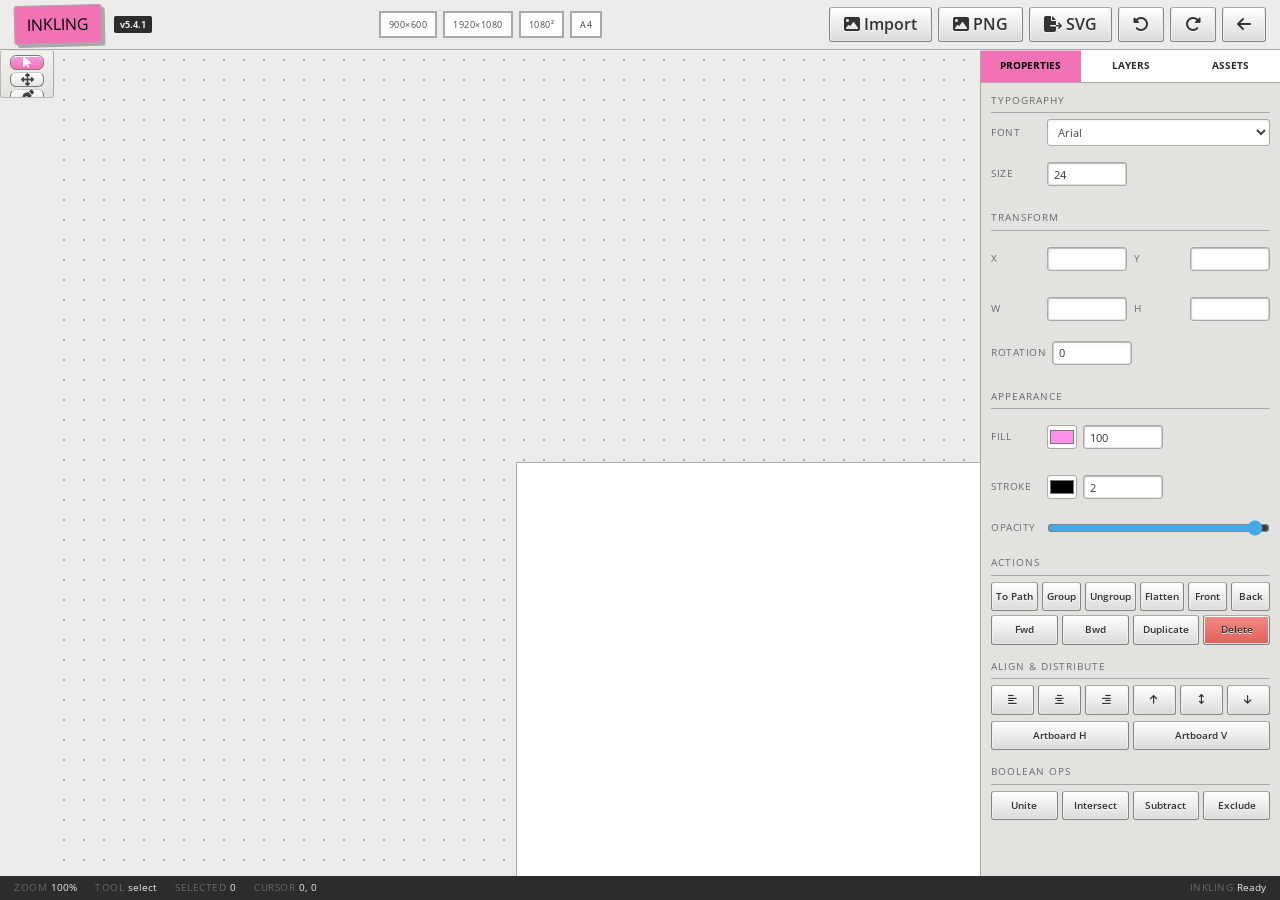
==== inkling.html @ 598526f4 "Switch design system to elementary-CSS with local fonts; restyle sidebar toolbars" ====
<!DOCTYPE html>
<html lang="en">
<head>
<meta charset="UTF-8">
<meta name="viewport" content="width=device-width, initial-scale=1.0">
<title>Inkling | Float Suite</title>
<link rel="icon" type="image/svg+xml" href="favicons/inkling.svg">
<link rel="icon" type="image/png" sizes="32x32" href="favicons/inkling-32.png">
<link rel="icon" type="image/png" sizes="16x16" href="favicons/inkling-16.png">
<link rel="icon" type="image/png" sizes="48x48" href="favicons/inkling-48.png">
<link rel="apple-touch-icon" sizes="180x180" href="favicons/inkling-180.png">
<link rel="shortcut icon" href="favicons/inkling.ico">
<meta name="theme-color" content="#FF90E8">
<link rel="stylesheet" href="https://cdnjs.cloudflare.com/ajax/libs/font-awesome/6.4.0/css/all.min.css">
<link rel="stylesheet" href="shared/fonts.css">
<link rel="stylesheet" href="shared/float.css">
<link rel="stylesheet" href="shared/elementary/css/elementary.css">
<script src="shared/i18n.js"></script>
<script src="shared/float.js"></script>
<script src="shared/exporters.js"></script>

<style>
:root{
  --header-h:50px;
  --menu-h:32px;
  --toolbar-w:54px;
  --right-w:300px;
  --footer-h:24px;
}
html,body{height:100%;overflow:hidden}
body{display:flex;flex-direction:column;background:var(--c-bg)}

/* Header */
.app-header{height:var(--header-h);padding:0 14px;background:var(--c-bg);border-bottom:var(--bw) solid var(--c-border);display:flex;align-items:center;justify-content:space-between;gap:12px;flex-shrink:0}
.header-left{display:flex;align-items:center;gap:12px}
.app-logo{font-family:var(--font-head);font-size:16px;background:var(--c-pink);padding:6px 12px;border:var(--bw) solid var(--c-border);box-shadow:3px 3px 0 var(--c-border);transform:rotate(-1.5deg);color:#000;white-space:nowrap;display:inline-flex;align-items:baseline;gap:4px}
.version-badge{font-family:var(--font-ui);font-size:9px;background:var(--c-text);color:var(--c-bg);padding:2px 6px}
.header-center{display:flex;gap:6px;align-items:center}
.header-right{display:flex;gap:6px;align-items:center}
.preset-btn{font-family:var(--font-ui);font-size:9px;padding:5px 8px;background:var(--c-surface);border:2px solid var(--c-border);cursor:pointer;text-transform:uppercase;letter-spacing:.5px}
.preset-btn:hover{background:var(--c-pink);color:#000}

/* Layout */
#workspace{flex:1;display:flex;overflow:hidden;min-height:0;position:relative}

/* Left toolbar */
#toolbar{width:var(--toolbar-w);background:linear-gradient(180deg,#f2f1ee,#e3e2df);border-right:1px solid var(--c-border);overflow-y:auto;display:flex;flex-direction:column;padding:4px 0;gap:2px;align-items:center;flex-shrink:0}
.tool-btn{width:34px;height:34px;background:linear-gradient(180deg,#fff,#e5e5e5);border:1px solid var(--c-border-strong);border-top-color:#c8c8c8;cursor:pointer;display:grid;place-items:center;font-size:13px;transition:none;border-radius:6px;box-shadow:inset 0 1px 0 0 #fff}
.tool-btn:hover{background:linear-gradient(180deg,#fce4f3,#f8cbe9);box-shadow:inset 0 1px 0 0 #fff}
.tool-btn:active{box-shadow:inset 0 2px 4px rgba(0,0,0,.12);transform:translateY(1px)}
.tool-btn.active{background:linear-gradient(180deg,#f59be0,#f272b6);color:#fff;border-color:var(--c-border-strong)}
[data-theme="dark"] .tool-btn.active{background:linear-gradient(180deg,#b88af9,#9a5ae9);color:#fff}
.tool-sep{width:60%;height:1px;background:var(--c-border);margin:6px 0;opacity:.4}

/* Viewport */
#viewport{flex:1;position:relative;overflow:hidden;touch-action:none;background:var(--c-bg);background-image:radial-gradient(var(--c-border) 1px, transparent 1px);background-size:20px 20px;background-position:0 0}
#viewport.rulers-on .ruler{display:block}
#viewport .ruler{position:absolute;background:var(--c-surface);z-index:5;overflow:hidden;pointer-events:none;display:none}
#viewport .ruler-x{left:0;right:0;top:0;height:18px;border-bottom:1px solid var(--c-border)}
#viewport .ruler-y{top:0;bottom:0;left:0;width:18px;border-right:1px solid var(--c-border)}
#viewport .ruler-x canvas,#viewport .ruler-y canvas{width:100%;height:100%;display:block}
#artboard-container{position:absolute;left:50%;top:50%;transform-origin:center center}
#artboard{background:#fff;box-shadow:0 0 0 1px var(--c-border), 8px 8px 0 rgba(0,0,0,.08)}
#artboard svg{display:block;cursor:default}
#artboard svg .vel:hover{outline:1px dashed var(--c-info)}
#artboard svg .selected{outline:2px dashed var(--c-pink)}

/* Selection box and transform handles */
.sel-box{position:absolute;border:1px dashed var(--c-info);pointer-events:none}
.transform-handle{position:absolute;width:8px;height:8px;background:var(--c-pink);border:1px solid var(--c-border);transform:translate(-50%,-50%);pointer-events:auto;cursor:nwse-resize}

/* Right panel */
#properties{width:var(--right-w);background:var(--c-panel);border-left:var(--bw-sm) solid var(--c-border);overflow:hidden;display:flex;flex-direction:column;flex-shrink:0}
.panel-tabs{display:flex;border-bottom:var(--bw-sm) solid var(--c-border);background:var(--c-surface)}
.panel-tab{flex:1;padding:8px 4px;background:transparent;border:none;font-family:var(--font-ui);font-size:10px;font-weight:700;text-transform:uppercase;cursor:pointer;color:var(--c-text)}
.panel-tab:hover{background:var(--c-surface2)}
.panel-tab.active{background:var(--c-pink);color:#000}
[data-theme="dark"] .panel-tab.active{background:var(--c-purple);color:#fff}
.panel-content{flex:1;overflow-y:auto}
.pane{display:none;padding:10px}
.pane.active{display:block}
.prop-section{margin-bottom:14px}
.prop-section .section-title{font-family:var(--font-ui);font-size:10px;text-transform:uppercase;letter-spacing:1px;margin-bottom:6px;color:var(--c-muted);border-bottom:1px solid var(--c-border);padding-bottom:4px}
.prop-row{display:flex;align-items:center;gap:6px;margin-bottom:6px}
.prop-row label{font-family:var(--font-ui);font-size:10px;color:var(--c-muted);min-width:50px;text-transform:uppercase;letter-spacing:.5px}
.prop-row input,.prop-row select{flex:1;padding:4px 6px;font-family:var(--font-ui);font-size:11px;border:1px solid var(--c-border);background:var(--c-surface)}
.prop-row input[type="color"]{width:30px;height:24px;padding:0;flex:0 0 auto}
.prop-row input[type="number"]{max-width:80px}
.coord-group{display:grid;grid-template-columns:1fr 1fr;gap:6px}
.coord-group .prop-row{margin:0}
.btn-row{display:flex;gap:4px;flex-wrap:wrap}
.btn-row .btn{flex:1;font-size:10px;padding:6px 4px;min-width:auto}

/* Layers */
.layer-row{display:flex;align-items:center;gap:6px;padding:6px;background:var(--c-surface);border:1px solid var(--c-border);margin-bottom:4px;cursor:pointer;font-family:var(--font-ui);font-size:11px}
.layer-row:hover{background:var(--c-surface2)}
.layer-row.active{background:var(--c-pink);color:#000}
.layer-row .vis{cursor:pointer;font-size:11px}
.layer-row .name{flex:1;overflow:hidden;text-overflow:ellipsis;white-space:nowrap}
.layer-row .layer-del{opacity:0;cursor:pointer;font-size:11px;padding:2px 4px;color:var(--c-danger)}
.layer-row:hover .layer-del{opacity:.9}
.layer-row .layer-del:hover{color:var(--c-danger);font-weight:700}

/* Assets */
.shape-grid{display:grid;grid-template-columns:repeat(4,1fr);gap:4px}
.shape-cell{aspect-ratio:1;background:var(--c-surface);border:2px solid var(--c-border);cursor:pointer;display:grid;place-items:center;font-size:14px}
.shape-cell:hover{background:var(--c-pink);color:#000}
.palette-row{display:flex;flex-wrap:wrap;gap:4px;margin-top:6px}
.palette-row .csw{width:20px;height:20px;border:1px solid var(--c-border);cursor:pointer}
.palette-row .csw:hover{transform:scale(1.15)}

/* Status bar */
#status-bar{height:var(--footer-h);background:var(--c-text);color:var(--c-bg);display:flex;align-items:center;padding:0 14px;font-family:var(--font-ui);font-size:10px;gap:18px;flex-shrink:0}
#status-bar .status-item{display:inline-flex;align-items:center;gap:4px}
#status-bar .status-item .k{color:var(--c-muted);text-transform:uppercase;letter-spacing:.5px}

/* Pen overlay */
.pen-handle{position:absolute;width:8px;height:8px;background:var(--c-pink);border:1px solid var(--c-border);transform:translate(-50%,-50%);pointer-events:none}

/* Modal */
.export-modal-section{margin-top:14px;padding-top:14px;border-top:1px dashed var(--c-border)}

@media(max-width:900px){:root{--right-w:260px}}
@media(max-width:680px){
  #properties{display:none}
  .header-center{display:none}
}
</style>
</head>
<body>

<header class="app-header">
  <div class="header-left">
    <a href="inkling.html" class="app-logo">INKLING</a>
    <span class="version-badge">v5.4.1</span>
  </div>
  <div class="header-center">
    <button class="preset-btn" data-w="900" data-h="600">900×600</button>
    <button class="preset-btn" data-w="1920" data-h="1080">1920×1080</button>
    <button class="preset-btn" data-w="1080" data-h="1080">1080²</button>
    <button class="preset-btn" data-w="2480" data-h="3508">A4</button>
  </div>
  <div class="header-right">
    <button class="btn btn-sm" id="btn-import"><i class="fa-solid fa-image"></i> <span data-i18n="common.import">Import</span></button>
    <input type="file" id="file-input" accept=".svg,image/*" style="display:none">
    <button class="btn btn-sm" id="btn-export-png" title="Export PNG"><i class="fa-solid fa-image"></i> PNG</button>
    <button class="btn btn-sm" id="btn-export" title="Export SVG"><i class="fa-solid fa-file-export"></i> SVG</button>
    <button class="btn btn-sm" id="btn-undo" title="Undo"><i class="fa-solid fa-rotate-left"></i></button>
    <button class="btn btn-sm" id="btn-redo" title="Redo"><i class="fa-solid fa-rotate-right"></i></button>
    <a href="index.html" class="btn btn-sm" title="Back to Float Suite"><i class="fa-solid fa-arrow-left"></i></a>
  </div>
</header>
<div id="hud-mount"></div>

<div id="workspace">
  <nav id="toolbar" aria-label="Tools">
    <button class="tool-btn active" data-tool="select" title="Select (V)"><i class="fa-solid fa-arrow-pointer"></i></button>
    <button class="tool-btn" data-tool="direct" title="Direct Select (A)"><i class="fa-solid fa-up-down-left-right"></i></button>
    <button class="tool-btn" data-tool="pen" title="Pen (P)"><i class="fa-solid fa-pen-nib"></i></button>
    <button class="tool-btn" data-tool="freehand" title="Freehand (B)"><i class="fa-solid fa-pencil"></i></button>
    <button class="tool-btn" data-tool="text" title="Text (T)"><i class="fa-solid fa-font"></i></button>
    <button class="tool-btn" data-tool="eyedropper" title="Eyedropper (I)"><i class="fa-solid fa-eye-dropper"></i></button>
    <div class="tool-sep"></div>
    <button class="tool-btn" data-tool="rect" title="Rectangle (R)"><i class="fa-regular fa-square"></i></button>
    <button class="tool-btn" data-tool="ellipse" title="Ellipse (E)"><i class="fa-regular fa-circle"></i></button>
    <button class="tool-btn" data-tool="line" title="Line (L)"><i class="fa-solid fa-minus"></i></button>
    <button class="tool-btn" data-tool="polygon" title="Polygon (Y)"><i class="fa-solid fa-shapes"></i></button>
    <button class="tool-btn" data-tool="star" title="Star (S)"><i class="fa-solid fa-star"></i></button>
    <button class="tool-btn" data-tool="arrow" title="Arrow"><i class="fa-solid fa-arrow-right-long"></i></button>
    <div class="tool-sep"></div>
    <button class="tool-btn" data-tool="hand" title="Hand (H)"><i class="fa-solid fa-hand"></i></button>
    <button class="tool-btn" data-tool="zoom" title="Zoom (Z)"><i class="fa-solid fa-magnifying-glass"></i></button>
  </nav>

  <main id="viewport">
    <div id="artboard-container">
      <div id="artboard">
        <svg id="artboard-svg" width="900" height="600" style="touch-action:none;display:block" xmlns="http://www.w3.org/2000/svg"></svg>
      </div>
    </div>
    <div class="ruler ruler-x"><canvas id="ruler-x-canvas"></canvas></div>
    <div class="ruler ruler-y"><canvas id="ruler-y-canvas"></canvas></div>
  </main>

  <aside id="properties" aria-label="Properties">
    <div class="panel-tabs">
      <button class="panel-tab active" data-tab="props" data-i18n="inkling.tab_props">Properties</button>
      <button class="panel-tab" data-tab="layers" data-i18n="inkling.tab_layers">Layers</button>
      <button class="panel-tab" data-tab="assets" data-i18n="inkling.tab_assets">Assets</button>
    </div>
    <div class="panel-content">

      <!-- Properties pane -->
      <div class="pane active" id="pane-props">
        <div class="prop-section" id="section-typography">
          <div class="section-title" data-i18n="inkling.prop_typography">Typography</div>
          <div class="prop-row">
            <label data-i18n="common.font">Font</label>
            <select id="prop-font">
              <option>Arial</option><option>Helvetica</option><option>Times New Roman</option>
              <option>Georgia</option><option>Verdana</option><option>Courier New</option>
              <option>Impact</option><option>Trebuchet MS</option>
            </select>
          </div>
          <div class="prop-row">
            <label data-i18n="common.size">Size</label>
            <input type="number" id="prop-fontsize" min="6" max="400" value="24">
          </div>
        </div>

        <div class="prop-section">
          <div class="section-title" data-i18n="inkling.prop_transform">Transform</div>
          <div class="coord-group">
            <div class="prop-row"><label>X</label><input type="number" id="prop-x" step="1"></div>
            <div class="prop-row"><label>Y</label><input type="number" id="prop-y" step="1"></div>
            <div class="prop-row"><label>W</label><input type="number" id="prop-w" step="1"></div>
            <div class="prop-row"><label>H</label><input type="number" id="prop-h" step="1"></div>
          </div>
          <div class="prop-row">
            <label data-i18n="common.rotation">Rotation</label>
            <input type="number" id="prop-rot" min="-360" max="360" step="1" value="0">
          </div>
        </div>

        <div class="prop-section">
          <div class="section-title" data-i18n="inkling.prop_appearance">Appearance</div>
          <div class="prop-row">
            <label data-i18n="common.color">Fill</label>
            <input type="color" id="prop-fill" value="#FF90E8">
            <input type="number" id="prop-fill-op" min="0" max="100" value="100" title="Opacity">
          </div>
          <div class="prop-row">
            <label>Stroke</label>
            <input type="color" id="prop-stroke" value="#000000">
            <input type="number" id="prop-stroke-w" min="0" max="40" step="0.5" value="2">
          </div>
          <div class="prop-row">
            <label data-i18n="common.opacity">Opacity</label>
            <input type="range" id="prop-opacity" min="0" max="100" value="100">
          </div>
        </div>

        <div class="prop-section">
          <div class="section-title" data-i18n="inkling.prop_actions">Actions</div>
          <div class="btn-row">
            <button class="btn btn-xs" id="btn-topath" data-i18n="inkling.action_topath">To Path</button>
            <button class="btn btn-xs" id="btn-group" data-i18n="inkling.action_group">Group</button>
            <button class="btn btn-xs" id="btn-ungroup" data-i18n="inkling.action_ungroup">Ungroup</button>
            <button class="btn btn-xs" id="btn-flatten" data-i18n="inkling.action_flatten">Flatten</button>
            <button class="btn btn-xs" id="btn-front" data-i18n="inkling.action_front">Front</button>
            <button class="btn btn-xs" id="btn-back" data-i18n="inkling.action_back">Back</button>
            <button class="btn btn-xs" id="btn-fwd" data-i18n="inkling.action_fwd">Fwd</button>
            <button class="btn btn-xs" id="btn-bwd" data-i18n="inkling.action_bwd">Bwd</button>
            <button class="btn btn-xs" id="btn-dup" data-i18n="inkling.action_dup">Duplicate</button>
            <button class="btn btn-xs btn-danger" id="btn-del" data-i18n="inkling.action_del">Delete</button>
          </div>
        </div>

        <div class="prop-section">
          <div class="section-title" data-i18n="inkling.prop_align">Align & Distribute</div>
          <div class="btn-row">
            <button class="btn btn-xs" onclick="App.alignSelected('left')" title="Align Left"><i class="fa-solid fa-align-left"></i></button>
            <button class="btn btn-xs" onclick="App.alignSelected('ch')" title="Align Center H"><i class="fa-solid fa-align-center"></i></button>
            <button class="btn btn-xs" onclick="App.alignSelected('right')" title="Align Right"><i class="fa-solid fa-align-right"></i></button>
            <button class="btn btn-xs" onclick="App.alignSelected('top')" title="Align Top"><i class="fa-solid fa-arrow-up"></i></button>
            <button class="btn btn-xs" onclick="App.alignSelected('cv')" title="Align Center V"><i class="fa-solid fa-arrows-up-down"></i></button>
            <button class="btn btn-xs" onclick="App.alignSelected('bottom')" title="Align Bottom"><i class="fa-solid fa-arrow-down"></i></button>
          </div>
          <div class="btn-row" style="margin-top:6px">
            <button class="btn btn-xs" onclick="App.alignSelected('artboard-h')" data-i18n="inkling.align_ch">Artboard H</button>
            <button class="btn btn-xs" onclick="App.alignSelected('artboard-v')" data-i18n="inkling.align_cv">Artboard V</button>
          </div>
        </div>

        <div class="prop-section">
          <div class="section-title" data-i18n="inkling.prop_boolean">Boolean Ops</div>
          <div class="btn-row">
            <button class="btn btn-xs" onclick="App.boolOp('unite')" data-i18n="inkling.bool_unite">Unite</button>
            <button class="btn btn-xs" onclick="App.boolOp('intersect')" data-i18n="inkling.bool_intersect">Intersect</button>
            <button class="btn btn-xs" onclick="App.boolOp('subtract')" data-i18n="inkling.bool_subtract">Subtract</button>
            <button class="btn btn-xs" onclick="App.boolOp('exclude')" data-i18n="inkling.bool_exclude">Exclude</button>
          </div>
        </div>
      </div>

      <!-- Layers pane -->
      <div class="pane" id="pane-layers">
        <div class="btn-row" style="margin-bottom:10px">
          <button class="btn btn-xs" id="btn-layer-add" title="Add"><i class="fa-solid fa-plus"></i></button>
          <button class="btn btn-xs" id="btn-layer-dup" title="Duplicate"><i class="fa-solid fa-copy"></i></button>
          <button class="btn btn-xs" id="btn-layer-del" title="Delete"><i class="fa-solid fa-trash"></i></button>
          <button class="btn btn-xs" id="btn-layer-up" title="Up"><i class="fa-solid fa-arrow-up"></i></button>
          <button class="btn btn-xs" id="btn-layer-down" title="Down"><i class="fa-solid fa-arrow-down"></i></button>
        </div>
        <div id="layers-list"></div>
      </div>

      <!-- Assets pane -->
      <div class="pane" id="pane-assets">
        <div class="prop-section">
          <div class="section-title" data-i18n="inkling.prop_shapes">Shapes Library</div>
          <div class="shape-grid" id="shape-grid"></div>
        </div>
        <div class="prop-section">
          <div class="section-title" data-i18n="inkling.prop_palettes">Color Palettes</div>
          <div id="palettes"></div>
        </div>
        <div class="prop-section">
          <div class="section-title" data-i18n="inkling.prop_artboard">Artboard</div>
          <div class="prop-row"><label>W</label><input type="number" id="art-w" value="900"></div>
          <div class="prop-row"><label>H</label><input type="number" id="art-h" value="600"></div>
          <div class="prop-row"><label data-i18n="inkling.artboard_bg">Background</label><input type="color" id="art-bg" value="#FFFFFF"></div>
        </div>
        <div class="prop-section">
          <div class="section-title" data-i18n="inkling.prop_view">View</div>
          <div class="prop-row"><label><input type="checkbox" id="chk-grid" checked> <span data-i18n="inkling.show_grid">Grid</span></label></div>
          <div class="prop-row"><label><input type="checkbox" id="chk-rulers"> <span data-i18n="inkling.show_rulers">Rulers</span></label></div>
          <div class="prop-row"><label><input type="checkbox" id="chk-snap"> <span data-i18n="inkling.snap_grid">Snap to Grid</span></label></div>
          <div class="prop-row"><label><input type="checkbox" id="chk-snap-obj"> <span data-i18n="inkling.snap_objects">Snap to Objects</span></label></div>
          <div class="prop-row"><label data-i18n="inkling.grid_size">Grid Size</label><input type="number" id="grid-size" value="20" min="2" max="200"></div>
        </div>
      </div>

    </div>
  </aside>
</div>

<footer id="status-bar">
  <span class="status-item"><span class="k">Zoom</span> <span id="sb-zoom">100%</span></span>
  <span class="status-item"><span class="k">Tool</span> <span id="sb-tool">select</span></span>
  <span class="status-item"><span class="k">Selected</span> <span id="sb-sel">0</span></span>
  <span class="status-item"><span class="k">Cursor</span> <span id="sb-cursor">0, 0</span></span>
  <span class="status-item" style="margin-left:auto"><span class="k">Inkling</span> Ready</span>
</footer>

<!-- Export modal -->
<div class="modal-overlay" id="modal-export">
  <div class="modal">
    <div class="modal-header"><h3 data-i18n="inkling.modal_export_title">Export SVG</h3><button class="modal-close">×</button></div>
    <div class="modal-body">
      <div class="field"><label data-i18n="inkling.filename">Filename</label><input type="text" id="exp-name" value="artwork"></div>
      <div class="field-row"><input type="checkbox" id="exp-clean" checked> <label for="exp-clean" data-i18n="inkling.clean_export">Clean export</label></div>
      <div class="field-row"><input type="checkbox" id="exp-embed"> <label for="exp-embed" data-i18n="inkling.embed_fonts">Embed fonts</label></div>
      <div class="export-modal-section">
        <div style="font-family:var(--font-ui);font-size:11px;text-transform:uppercase;margin-bottom:8px">Other formats</div>
        <div class="btn-row">
          <button class="btn btn-sm" id="exp-svg">SVG</button>
          <button class="btn btn-sm" id="exp-png">PNG</button>
          <button class="btn btn-sm" id="exp-pdf">PDF</button>
        </div>
      </div>
    </div>
    <div class="modal-footer">
      <button class="btn" onclick="Float.closeModal('modal-export')" data-i18n="common.cancel">Cancel</button>
    </div>
  </div>
</div>

<!-- Recover autosave modal -->
<div class="modal-overlay" id="modal-recover">
  <div class="modal">
    <div class="modal-header"><h3 data-i18n="paint.recover_title">Recover Autosave</h3><button class="modal-close">×</button></div>
    <div class="modal-body">
      <p data-i18n="paint.recover_body">A previous autosave was found. Restore it?</p>
      <p id="recover-time" style="opacity:.7;font-family:var(--font-ui);font-size:11px"></p>
    </div>
    <div class="modal-footer">
      <button class="btn" id="recover-restore" data-i18n="paint.recover_restore">Restore</button>
      <button class="btn" id="recover-discard" data-i18n="paint.recover_discard">Discard</button>
    </div>
  </div>
</div>

<!-- Text edit modal -->
<div class="modal-overlay" id="modal-text">
  <div class="modal">
    <div class="modal-header"><h3 data-i18n="inkling.tool_text">Text</h3><button class="modal-close">×</button></div>
    <div class="modal-body">
      <div class="field"><input type="text" id="text-input" value="Text"></div>
    </div>
    <div class="modal-footer">
      <button class="btn" id="text-ok">OK</button>
      <button class="btn" onclick="Float.closeModal('modal-text')" data-i18n="common.cancel">Cancel</button>
    </div>
  </div>
</div>

<script>
(function(){
  'use strict';
  const {$,$$,el,clamp,uid,toast,openModal,closeModal} = Float;
  const I = FloatI18n;
  const NS = 'http://www.w3.org/2000/svg';

  /* ============================================================
     INKLING: Vector editor
     ============================================================ */
  class InklingApp {
    constructor(){
      this.svg = null;        // <svg> root
      this.layer = null;      // current <g> layer
      this.artboard = null;
      this.container = null;
      this.viewport = null;

      this.artW = 900;
      this.artH = 600;
      this.zoom = 1;
      this.panX = 0; this.panY = 0;
      this.isPanning = false;
      this.panStart = null;

      this.tool = 'select';
      this.selectedIds = new Set();
      // Brush defaults: every drawing tool uses these, and the property
      // panel edits them live so changes apply to the next stroke instantly.
      this.brush = {
        stroke: '#000000',
        width: 3,
        fill: '#FF90E8',
        fillOpacity: 100,
        opacity: 100
      };
      this.isDrawing = false;
      this.isDragging = false;
      this.startPos = null;
      this.lastPos = null;
      this.currentEl = null;
      this.dragStartBBox = null;
      this.dragStartPoses = null;

      // Pen
      this.penPoints = [];
      this.penPath = null;

      // Freehand
      this.freehandPts = [];

      // Text
      this.textOverlay = null;
      this.textTarget = null;

      // View
      this.showGrid = true;
      this.showRulers = false;
      this.snapEnabled = false;
      this.snapObjects = false;
      this.snapGrid = 20;

      // Layers
      this._lockedIds = new Set();
      this._hiddenIds = new Set();

      // Clipboard
      this._clipboard = null;
      this._idCounter = 1;

      // Palettes
      this.palettes = {
        brutalist:['#FFDE59','#FF90E8','#23C9FF','#00C853','#FF3355','#FF8C00','#9966FF','#000000','#FFFFFF'],
        pastel:['#FFD6E0','#FFEFC4','#C4EFCB','#C4E5FF','#E0C4FF','#FFC4C4','#C4FFFF','#FFEEC4','#DCC4FF'],
        neon:['#FF00E5','#00FFD0','#FFFF00','#00FFFF','#FF00A0','#A0FF00','#00A0FF','#FFA000','#A000FF'],
        earth:['#5C3A21','#8B5A2B','#A0522D','#C19A6B','#D2B48C','#E5D3B3','#F5DEB3','#FFE4B5','#FFF8DC']
      };
      this.quickColors = ['#FFDE59','#FF90E8','#23C9FF','#00C853','#FF3355','#FF8C00','#9966FF','#000000','#FFFFFF','#888888'];
    }

    init(){
      this.svg = $('#artboard-svg');
      this.layer = document.createElementNS(NS, 'g');
      this.layer.setAttribute('id', 'layer-1');
      this.svg.appendChild(this.layer);
      this.artboard = $('#artboard');
      this.container = $('#artboard-container');
      this.viewport = $('#viewport');

      this.resizeArtboard(900, 600);
      this.bindEvents();
      this.bindUI();
      this.bindHUD();
      this.initAssets();
      this.initAutosave();
      Float.initModals();
      Float.applyTheme(Float.getThemeMode());
      Float.updateThemeIcons();
      I.apply();
      I.on(() => { this.bindHUD(); this.renderLayers(); });
      this.centerView();
      this.restoreAutosave();
      toast(I.t('inkling.toast_ready'), 'success', 1400);
    }

    /* ---- HUD ---- */
    bindHUD(){
      const spec = {
        menus: [
          {i18n:'common.file', items:[
            {i18n:'common.import', shortcut:{mod:['Ctrl'],key:'O'}, cmd:'file.import'},
            {sep:true},
            {i18n:'common.export_svg', shortcut:{mod:['Ctrl'],key:'S'}, cmd:'file.exportSvg'},
            {i18n:'common.export_png', cmd:'file.exportPng'},
            {i18n:'common.export_pdf', cmd:'file.exportPdf'},
          ]},
          {i18n:'common.edit', items:[
            {i18n:'common.undo', shortcut:{mod:['Ctrl'],key:'Z'}, cmd:'edit.undo'},
            {i18n:'common.redo', shortcut:{mod:['Ctrl','Shift'],key:'Z'}, cmd:'edit.redo'},
            {sep:true},
            {i18n:'common.cut', shortcut:{mod:['Ctrl'],key:'X'}, cmd:'edit.cut'},
            {i18n:'common.copy', shortcut:{mod:['Ctrl'],key:'C'}, cmd:'edit.copy'},
            {i18n:'common.paste', shortcut:{mod:['Ctrl'],key:'V'}, cmd:'edit.paste'},
            {i18n:'common.duplicate', shortcut:{mod:['Ctrl'],key:'D'}, cmd:'edit.duplicate'},
            {sep:true},
            {i18n:'common.delete', shortcut:{key:'Delete'}, cmd:'edit.delete'},
            {i18n:'common.select_all', shortcut:{mod:['Ctrl'],key:'A'}, cmd:'edit.selectAll'},
            {i18n:'common.deselect', shortcut:{key:'Escape'}, cmd:'edit.deselect'},
          ]},
          {i18n:'common.object', items:[
            {i18n:'inkling.action_group', shortcut:{mod:['Ctrl'],key:'G'}, cmd:'object.group'},
            {i18n:'inkling.action_ungroup', shortcut:{mod:['Ctrl','Shift'],key:'G'}, cmd:'object.ungroup'},
            {i18n:'inkling.action_flatten', cmd:'object.flatten'},
            {i18n:'inkling.action_topath', cmd:'object.topath'},
            {sep:true},
            {i18n:'inkling.action_front', cmd:'object.front'},
            {i18n:'inkling.action_back', cmd:'object.back'},
            {i18n:'inkling.action_fwd', cmd:'object.fwd'},
            {i18n:'inkling.action_bwd', cmd:'object.bwd'},
            {sep:true},
            {i18n:'inkling.bool_unite', cmd:'object.unite'},
            {i18n:'inkling.bool_intersect', cmd:'object.intersect'},
            {i18n:'inkling.bool_subtract', cmd:'object.subtract'},
            {i18n:'inkling.bool_exclude', cmd:'object.exclude'},
          ]},
          {i18n:'common.view', items:[
            {i18n:'common.zoom_in', shortcut:{mod:['Ctrl'],key:'+'}, cmd:'view.zoomIn'},
            {i18n:'common.zoom_out', shortcut:{mod:['Ctrl'],key:'-'}, cmd:'view.zoomOut'},
            {i18n:'common.zoom_reset', shortcut:{mod:['Ctrl'],key:'0'}, cmd:'view.zoomReset'},
            {i18n:'common.fit', shortcut:{key:'F'}, cmd:'view.fit'},
            {sep:true},
            {i18n:'inkling.show_grid', cmd:'view.grid'},
            {i18n:'inkling.show_rulers', cmd:'view.rulers'},
            {i18n:'inkling.snap_grid', cmd:'view.snap'},
            {i18n:'inkling.snap_objects', cmd:'view.snapObj'},
          ]},
          {i18n:'common.help', items:[
            {i18n:'common.shortcuts', shortcut:{key:'?'}, cmd:'help.shortcuts'},
          ]},
        ]
      };

      const cmds = [
        {id:'file.import', i18n:'common.import', group:'file', run:() => $('#file-input').click()},
        {id:'file.exportSvg', i18n:'common.export_svg', group:'file', run:() => this.openExport()},
        {id:'file.exportPng', i18n:'common.export_png', group:'file', run:() => this.exportPNG()},
        {id:'file.exportPdf', i18n:'common.export_pdf', group:'file', run:() => this.exportPDF()},
        {id:'edit.undo', i18n:'common.undo', group:'edit', run:() => this.undo()},
        {id:'edit.redo', i18n:'common.redo', group:'edit', run:() => this.redo()},
        {id:'edit.cut', i18n:'common.cut', group:'edit', run:() => this.cut()},
        {id:'edit.copy', i18n:'common.copy', group:'edit', run:() => this.copy()},
        {id:'edit.paste', i18n:'common.paste', group:'edit', run:() => this.paste()},
        {id:'edit.duplicate', i18n:'common.duplicate', group:'edit', run:() => this.duplicateSelection()},
        {id:'edit.delete', i18n:'common.delete', group:'edit', run:() => this.deleteSelection()},
        {id:'edit.selectAll', i18n:'common.select_all', group:'edit', run:() => this.selectAll()},
        {id:'edit.deselect', i18n:'common.deselect', group:'edit', run:() => this.deselect()},
        {id:'object.group', i18n:'inkling.action_group', group:'object', run:() => this.group()},
        {id:'object.ungroup', i18n:'inkling.action_ungroup', group:'object', run:() => this.ungroup()},
        {id:'object.flatten', i18n:'inkling.action_flatten', group:'object', run:() => this.flattenGroup()},
        {id:'object.topath', i18n:'inkling.action_topath', group:'object', run:() => this.convertToPath()},
        {id:'object.front', i18n:'inkling.action_front', group:'object', run:() => this.bringToFront()},
        {id:'object.back', i18n:'inkling.action_back', group:'object', run:() => this.sendToBack()},
        {id:'object.fwd', i18n:'inkling.action_fwd', group:'object', run:() => this.bringForward()},
        {id:'object.bwd', i18n:'inkling.action_bwd', group:'object', run:() => this.sendBackward()},
        {id:'object.unite', i18n:'inkling.bool_unite', group:'object', run:() => this.boolOp('unite')},
        {id:'object.intersect', i18n:'inkling.bool_intersect', group:'object', run:() => this.boolOp('intersect')},
        {id:'object.subtract', i18n:'inkling.bool_subtract', group:'object', run:() => this.boolOp('subtract')},
        {id:'object.exclude', i18n:'inkling.bool_exclude', group:'object', run:() => this.boolOp('exclude')},
        {id:'view.zoomIn', i18n:'common.zoom_in', group:'view', run:() => this.setZoom(this.zoom * 1.2)},
        {id:'view.zoomOut', i18n:'common.zoom_out', group:'view', run:() => this.setZoom(this.zoom / 1.2)},
        {id:'view.zoomReset', i18n:'common.zoom_reset', group:'view', run:() => this.setZoom(1)},
        {id:'view.fit', i18n:'common.fit', group:'view', run:() => this.centerView()},
        {id:'view.grid', i18n:'inkling.show_grid', group:'view', run:() => { this.showGrid = !this.showGrid; $('#chk-grid').checked = this.showGrid; $('#viewport').classList.toggle('show-grid', this.showGrid); }},
        {id:'view.rulers', i18n:'inkling.show_rulers', group:'view', run:() => this.toggleRulers()},
        {id:'view.snap', i18n:'inkling.snap_grid', group:'view', run:() => { this.snapEnabled = !this.snapEnabled; $('#chk-snap').checked = this.snapEnabled; }},
        {id:'view.snapObj', i18n:'inkling.snap_objects', group:'view', run:() => { this.snapObjects = !this.snapObjects; $('#chk-snap-obj').checked = this.snapObjects; }},
        {id:'help.shortcuts', i18n:'common.shortcuts', group:'help', run:() => Float.showShortcuts()},
      ];
      if(!this._cmdsRegistered){
        cmds.forEach(c => Float.registerCommand(c));
        this._cmdsRegistered = true;
      }

      Float.rememberSpec(spec);
      Float.mountHUD(spec);

      Float.clearShortcuts();
      Float.addShortcut({key:'Z', mod:['Ctrl'], fn:() => this.undo(), label:I.t('common.undo'), group:'edit'});
      Float.addShortcut({key:'Z', mod:['Ctrl','Shift'], fn:() => this.redo(), label:I.t('common.redo'), group:'edit'});
      Float.addShortcut({key:'Y', mod:['Ctrl'], fn:() => this.redo(), label:I.t('common.redo'), group:'edit'});
      Float.addShortcut({key:'A', mod:['Ctrl'], fn:() => this.selectAll(), label:I.t('common.select_all'), group:'edit'});
      Float.addShortcut({key:'C', mod:['Ctrl'], fn:() => this.copy(), label:I.t('common.copy'), group:'edit'});
      Float.addShortcut({key:'X', mod:['Ctrl'], fn:() => this.cut(), label:I.t('common.cut'), group:'edit'});
      Float.addShortcut({key:'V', mod:['Ctrl'], fn:() => this.paste(), label:I.t('common.paste'), group:'edit'});
      Float.addShortcut({key:'D', mod:['Ctrl'], fn:() => this.duplicateSelection(), label:I.t('common.duplicate'), group:'edit'});
      Float.addShortcut({key:'G', mod:['Ctrl'], fn:() => this.group(), label:I.t('inkling.action_group'), group:'object'});
      Float.addShortcut({key:'G', mod:['Ctrl','Shift'], fn:() => this.ungroup(), label:I.t('inkling.action_ungroup'), group:'object'});
      Float.addShortcut({key:'S', mod:['Ctrl'], fn:() => this.openExport(), label:'Export SVG', group:'file'});
      Float.addShortcut({key:'0', mod:['Ctrl'], fn:() => this.setZoom(1), label:I.t('common.zoom_reset'), group:'view'});
      Float.addShortcut({key:'F', fn:() => this.centerView(), label:I.t('common.fit'), group:'view'});
      Float.addShortcut({key:'V', fn:() => this.setTool('select'), label:I.t('inkling.tool_select'), group:'tools'});
      Float.addShortcut({key:'A', fn:() => this.setTool('direct'), label:I.t('inkling.tool_direct'), group:'tools'});
      Float.addShortcut({key:'P', fn:() => this.setTool('pen'), label:I.t('inkling.tool_pen'), group:'tools'});
      Float.addShortcut({key:'B', fn:() => this.setTool('freehand'), label:I.t('inkling.tool_freehand'), group:'tools'});
      Float.addShortcut({key:'T', fn:() => this.setTool('text'), label:I.t('inkling.tool_text'), group:'tools'});
      Float.addShortcut({key:'I', fn:() => this.setTool('eyedropper'), label:I.t('inkling.tool_eyedropper'), group:'tools'});
      Float.addShortcut({key:'R', fn:() => this.setTool('rect'), label:I.t('inkling.tool_rect'), group:'tools'});
      Float.addShortcut({key:'E', fn:() => this.setTool('ellipse'), label:I.t('inkling.tool_ellipse'), group:'tools'});
      Float.addShortcut({key:'L', fn:() => this.setTool('line'), label:I.t('inkling.tool_line'), group:'tools'});
      Float.addShortcut({key:'Y', fn:() => this.setTool('polygon'), label:I.t('inkling.tool_polygon'), group:'tools'});
      Float.addShortcut({key:'S', fn:() => this.setTool('star'), label:I.t('inkling.tool_star'), group:'tools'});
      Float.addShortcut({key:'H', fn:() => this.setTool('hand'), label:I.t('inkling.tool_hand'), group:'tools'});
      Float.addShortcut({key:'Z', fn:() => this.setTool('zoom'), label:I.t('inkling.tool_zoom'), group:'tools'});
      Float.addShortcut({key:'Delete', fn:() => this.deleteSelection(), label:I.t('common.delete'), group:'edit'});
      Float.addShortcut({key:'ArrowLeft', fn:() => this.nudge(-1, 0), label:'Nudge left', group:'tools'});
      Float.addShortcut({key:'ArrowRight', fn:() => this.nudge(1, 0), label:'Nudge right', group:'tools'});
      Float.addShortcut({key:'ArrowUp', fn:() => this.nudge(0, -1), label:'Nudge up', group:'tools'});
      Float.addShortcut({key:'ArrowDown', fn:() => this.nudge(0, 1), label:'Nudge down', group:'tools'});
    }

    /* ---- Artboard & view ---- */
    resizeArtboard(w, h){
      this.artW = w; this.artH = h;
      this.svg.setAttribute('width', w);
      this.svg.setAttribute('height', h);
      this.svg.setAttribute('viewBox', `0 0 ${w} ${h}`);
      $('#art-w').value = w; $('#art-h').value = h;
      this.centerView();
    }

    // Panning is applied as a translate on the artboard container, so the
    // cursor and the drawing stay aligned (SVG coords come from getScreenCTM).
    updateViewTransform(){
      this.container.style.transform =
        `translate(calc(-50% + ${this.panX || 0}px), calc(-50% + ${this.panY || 0}px)) scale(${this.zoom})`;
      this.renderRulers();
    }
    startPan(e){
      this.isPanning = true;
      this.panStart = {x:e.clientX, y:e.clientY, panX:this.panX || 0, panY:this.panY || 0};
      if(this.viewport) this.viewport.style.cursor = 'grabbing';
      if(e.cancelable) e.preventDefault();
    }
    applyPan(e){
      if(!this.panStart) return;
      this.panX = this.panStart.panX + (e.clientX - this.panStart.x);
      this.panY = this.panStart.panY + (e.clientY - this.panStart.y);
      this.updateViewTransform();
    }
    endPan(){
      if(!this.isPanning) return;
      this.isPanning = false;
      this.panStart = null;
      if(this.viewport) this.viewport.style.cursor = '';
    }

    setZoom(z){
      this.zoom = clamp(z, 0.05, 32);
      this.updateViewTransform();
      $('#sb-zoom').textContent = Math.round(this.zoom * 100) + '%';
    }

    centerView(){
      const vp = this.viewport;
      const vw = vp.clientWidth, vh = vp.clientHeight;
      this.zoom = Math.min(vw / this.artW, vh / this.artH) * 0.85;
      this.panX = 0; this.panY = 0;
      this.updateViewTransform();
      $('#sb-zoom').textContent = Math.round(this.zoom * 100) + '%';
    }

    toggleRulers(){
      this.showRulers = !this.showRulers;
      const c = $('#chk-rulers');
      if(c) c.checked = this.showRulers;
      this.renderRulers();
      toast(this.showRulers ? I.t('paint.toast_rulers_on') : I.t('paint.toast_rulers_off'), 'info', 1200);
    }
    renderRulers(){
      const vp = this.viewport;
      if(!vp) return;
      vp.classList.toggle('rulers-on', this.showRulers);
      if(!this.showRulers) return;
      const xr = $('.ruler-x'), yr = $('.ruler-y');
      const xc = $('#ruler-x-canvas'), yc = $('#ruler-y-canvas');
      if(!xr || !yr || !xc || !yc) return;
      xc.width = Math.max(1, xr.clientWidth);
      xc.height = Math.max(1, xr.clientHeight);
      yc.width = Math.max(1, yr.clientWidth);
      yc.height = Math.max(1, yr.clientHeight);
      const vpRect = vp.getBoundingClientRect();
      const svgRect = this.svg ? this.svg.getBoundingClientRect() : null;
      if(!svgRect || !svgRect.width || !svgRect.height) return;
      const sx = svgRect.width / Math.max(1, this.artW);
      const sy = svgRect.height / Math.max(1, this.artH);
      const A = svgRect.left - vpRect.left;
      const B = svgRect.top - vpRect.top;
      const css = getComputedStyle(document.documentElement);
      const muted = css.getPropertyValue('--c-muted').trim() || '#888';
      const steps = [1, 2, 5, 10, 20, 25, 50, 100, 200, 250, 500, 1000, 2500, 5000, 10000];
      let step = steps[steps.length - 1];
      for(const s of steps){ if(s * sx >= 24){ step = s; break; } }
      const xctx = xc.getContext('2d');
      const yctx = yc.getContext('2d');
      xctx.clearRect(0, 0, xc.width, xc.height);
      yctx.clearRect(0, 0, yc.width, yc.height);
      xctx.font = '9px "Space Mono", monospace';
      xctx.fillStyle = muted;
      xctx.strokeStyle = muted;
      xctx.lineWidth = 1;
      for(let px = -step * 20; px <= this.artW + step * 20; px += step){
        const X = A + px * sx;
        if(X < -120 || X > vpRect.width + 120) continue;
        xctx.beginPath();
        xctx.moveTo(X + 0.5, xc.height - 8);
        xctx.lineTo(X + 0.5, xc.height);
        xctx.stroke();
        xctx.fillText(String(px), X + 3, 9);
      }
      yctx.font = '8px "Space Mono", monospace';
      yctx.fillStyle = muted;
      yctx.strokeStyle = muted;
      yctx.lineWidth = 1;
      for(let py = -step * 20; py <= this.artH + step * 20; py += step){
        const Y = B + py * sy;
        if(Y < -120 || Y > vpRect.height + 120) continue;
        yctx.beginPath();
        yctx.moveTo(yc.width - 8, Y + 0.5);
        yctx.lineTo(yc.width, Y + 0.5);
        yctx.stroke();
        yctx.save();
        yctx.translate(11, Y + 9);
        yctx.rotate(-Math.PI / 2);
        yctx.fillText(String(py), 0, 0);
        yctx.restore();
      }
    }

    /* ---- Tools ---- */
    setTool(slug){
      this.tool = slug;
      $$('.tool-btn').forEach(b => b.classList.toggle('active', b.dataset.tool === slug));
      this.svg.style.cursor = ({
        select:'default', direct:'default', pen:'crosshair', freehand:'crosshair',
        text:'text', eyedropper:'crosshair', rect:'crosshair', ellipse:'crosshair',
        line:'crosshair', polygon:'crosshair', star:'crosshair', arrow:'crosshair',
        hand:'grab', zoom:'zoom-in'
      })[slug] || 'default';
      $('#sb-tool').textContent = slug;
      // Finish pen if switching away
      if(slug !== 'pen' && this.penPath){ this.finishPen(); }
    }

    snapPt(p){
      if(!this.snapEnabled) return p;
      return {x: Math.round(p.x / this.snapGrid) * this.snapGrid, y: Math.round(p.y / this.snapGrid) * this.snapGrid};
    }

    /* ---- Events ---- */
    bindEvents(){
      this.svg.addEventListener('pointerdown', e => this.onStart(e));
      window.addEventListener('pointermove', e => this.onMove(e));
      window.addEventListener('pointerup', e => this.onEnd(e));

      // Wheel zoom / pan
      this.viewport.addEventListener('wheel', e => {
        if(e.ctrlKey || e.metaKey){
          e.preventDefault();
          this.setZoom(this.zoom * (e.deltaY < 0 ? 1.1 : 0.9));
        }
      }, {passive:false});

      // Cursor info
      this.svg.addEventListener('pointermove', e => {
        const p = this.getPos(e);
        $('#sb-cursor').textContent = `${Math.round(p.x)}, ${Math.round(p.y)}`;
      });

      // Click element to select
      this.svg.addEventListener('click', e => {
        const target = e.target.closest('.vel');
        if(target && this.tool === 'select'){
          if(e.shiftKey) this.toggleSelect(target);
          else this.selectSingle(target);
        }
      });

      // Double-click to edit text
      this.svg.addEventListener('dblclick', e => {
        const target = e.target.closest('.vel');
        if(target && target.tagName.toLowerCase() === 'text'){
          this.initTextEdit(target, e);
        }
      });
    }

    getPos(e){
      const pt = this.svg.createSVGPoint();
      pt.x = e.clientX; pt.y = e.clientY;
      const ctm = this.svg.getScreenCTM();
      if(!ctm) return {x:0, y:0};
      const p = pt.matrixTransform(ctm.inverse());
      return {x: p.x, y: p.y};
    }

    onStart(e){
      if(e.button !== 0 && e.button !== 1) return;
      // Hand tool pans
      if(this.tool === 'hand' || e.button === 1 || e.altKey){
        this.startPan(e);
        return;
      }

      const p = this.getPos(e);
      const sp = this.snapPt(p);
      this.startPos = sp;
      this.lastPos = sp;

      switch(this.tool){
        case 'select':
        case 'direct': {
          // If clicked on empty space, start rect-select
          const target = e.target.closest('.vel');
          if(!target){
            this.isRectSelecting = true;
            this.rectSelStart = sp;
            this.rectSelBox = document.createElementNS(NS, 'rect');
            this.rectSelBox.setAttribute('fill', 'rgba(35,201,255,0.1)');
            this.rectSelBox.setAttribute('stroke', '#23C9FF');
            this.rectSelBox.setAttribute('stroke-dasharray', '4 2');
            this.rectSelBox.setAttribute('x', sp.x);
            this.rectSelBox.setAttribute('y', sp.y);
            this.rectSelBox.setAttribute('width', 0);
            this.rectSelBox.setAttribute('height', 0);
            this.svg.appendChild(this.rectSelBox);
          }else{
            if(!this.selectedIds.has(target.id)){
              if(!e.shiftKey) this.deselect();
              this.selectSingle(target);
            }
            // Start dragging
            this.isDragging = true;
            this.recordDragOrigins();
          }
          break;
        }
        case 'pen':
          this.handlePenClick(sp);
          break;
        case 'freehand':
          this.isDrawing = true;
          this.freehandPts = [sp];
          this.currentEl = document.createElementNS(NS, 'path');
          this.currentEl.setAttribute('fill', 'none');
          this.currentEl.setAttribute('stroke', this.brush.stroke);
          this.currentEl.setAttribute('stroke-width', this.brush.width);
          this.currentEl.setAttribute('opacity', this.brush.opacity / 100);
          this.currentEl.setAttribute('stroke-linecap', 'round');
          this.currentEl.setAttribute('stroke-linejoin', 'round');
          this.currentEl.classList.add('vel');
          this.currentEl.id = 'el-' + (this._idCounter++);
          this.layer.appendChild(this.currentEl);
          break;
        case 'text':
          this.createText(sp);
          break;
        case 'eyedropper':
          this.pickColor(sp);
          break;
        case 'rect':
        case 'ellipse':
        case 'line':
        case 'polygon':
        case 'star':
        case 'arrow':
          this.isDrawing = true;
          this.currentEl = this.createShapeElement(this.tool, sp);
          this.currentEl.setAttribute('fill', this.tool === 'line' ? 'none' : this.brush.fill);
          this.currentEl.setAttribute('fill-opacity', this.brush.fillOpacity / 100);
          this.currentEl.setAttribute('stroke', this.brush.stroke);
          this.currentEl.setAttribute('stroke-width', this.tool === 'line' ? this.brush.width : Math.max(1, this.brush.width - 1));
          this.currentEl.setAttribute('opacity', this.brush.opacity / 100);
          this.currentEl.setAttribute('stroke-linejoin', 'round');
          this.currentEl.classList.add('vel');
          this.currentEl.id = 'el-' + (this._idCounter++);
          this.layer.appendChild(this.currentEl);
          break;
        case 'zoom':
          this.setZoom(this.zoom * (e.altKey ? 0.9 : 1.2));
          break;
      }
    }

    onMove(e){
      if(this.isPanning){
        // Panning handled at viewport level
        return;
      }
      const p = this.getPos(e);
      const sp = this.snapPt(p);

      if(this.isRectSelecting){
        const x = Math.min(this.rectSelStart.x, sp.x);
        const y = Math.min(this.rectSelStart.y, sp.y);
        const w = Math.abs(sp.x - this.rectSelStart.x);
        const h = Math.abs(sp.y - this.rectSelStart.y);
        this.rectSelBox.setAttribute('x', x);
        this.rectSelBox.setAttribute('y', y);
        this.rectSelBox.setAttribute('width', w);
        this.rectSelBox.setAttribute('height', h);
        return;
      }

      if(this.isDragging && this.selectedIds.size > 0){
        const dx = sp.x - this.startPos.x;
        const dy = sp.y - this.startPos.y;
        this.selectedIds.forEach(id => {
          const el = document.getElementById(id);
          if(!el) return;
          const orig = this.dragStartPoses[id];
          if(orig){
            el.setAttribute('transform', `translate(${orig.tx + dx}, ${orig.ty + dy})`);
          }
        });
        this.updatePropsFromSelection();
        return;
      }

      if(!this.isDrawing) return;

      switch(this.tool){
        case 'freehand':
          this.freehandPts.push(sp);
          this.currentEl.setAttribute('d', this.smoothPath(this.freehandPts));
          break;
        case 'rect':
          this.currentEl.setAttribute('x', Math.min(this.startPos.x, sp.x));
          this.currentEl.setAttribute('y', Math.min(this.startPos.y, sp.y));
          this.currentEl.setAttribute('width', Math.abs(sp.x - this.startPos.x));
          this.currentEl.setAttribute('height', Math.abs(sp.y - this.startPos.y));
          break;
        case 'ellipse':
          this.currentEl.setAttribute('cx', (this.startPos.x + sp.x) / 2);
          this.currentEl.setAttribute('cy', (this.startPos.y + sp.y) / 2);
          this.currentEl.setAttribute('rx', Math.max(0.5, Math.abs(sp.x - this.startPos.x) / 2));
          this.currentEl.setAttribute('ry', Math.max(0.5, Math.abs(sp.y - this.startPos.y) / 2));
          break;
        case 'line':
          this.currentEl.setAttribute('x2', sp.x);
          this.currentEl.setAttribute('y2', sp.y);
          break;
        case 'polygon':
        case 'star':
        case 'arrow': {
          const d = this.shapePath(this.tool, this.startPos, sp);
          this.currentEl.setAttribute('d', d);
          break;
        }
      }
    }

    onEnd(e){
      if(this.isPanning){
        this.isPanning = false;
        return;
      }
      if(this.isRectSelecting){
        this.finishRectSelect();
        return;
      }
      if(this.isDragging){
        this.isDragging = false;
        this.saveState('Move');
        return;
      }
      if(!this.isDrawing) return;
      this.isDrawing = false;
      if(this.currentEl){
        // Auto-select the new element
        this.deselect();
        this.selectSingle(this.currentEl);
        this.saveState(this.tool);
        this.currentEl = null;
      }
    }

    /* ---- Shape creation ---- */
    createShapeElement(tool, p){
      let el;
      if(tool === 'rect') el = document.createElementNS(NS, 'rect');
      else if(tool === 'ellipse') el = document.createElementNS(NS, 'ellipse');
      else if(tool === 'line'){
        el = document.createElementNS(NS, 'line');
        el.setAttribute('x1', p.x); el.setAttribute('y1', p.y);
        el.setAttribute('x2', p.x); el.setAttribute('y2', p.y);
        el.setAttribute('stroke', '#000'); el.setAttribute('stroke-width', '2');
      }
      else el = document.createElementNS(NS, 'path');
      if(tool === 'rect'){
        el.setAttribute('x', p.x); el.setAttribute('y', p.y);
        el.setAttribute('width', 0); el.setAttribute('height', 0);
      }else if(tool === 'ellipse'){
        el.setAttribute('cx', p.x); el.setAttribute('cy', p.y);
        el.setAttribute('rx', 0); el.setAttribute('ry', 0);
      }
      return el;
    }

    shapePath(type, a, b){
      if(type === 'polygon'){
        const sides = 6;
        const cx = (a.x + b.x) / 2, cy = (a.y + b.y) / 2;
        const r = Math.max(1, Math.hypot(b.x - a.x, b.y - a.y) / 2);
        let d = '';
        for(let i = 0; i < sides; i++){
          const t = (i/sides) * Math.PI * 2 - Math.PI/2;
          const x = cx + Math.cos(t) * r;
          const y = cy + Math.sin(t) * r;
          d += (i === 0 ? 'M' : 'L') + x + ',' + y + ' ';
        }
        return d + 'Z';
      }
      if(type === 'star'){
        const points = 5;
        const cx = (a.x + b.x) / 2, cy = (a.y + b.y) / 2;
        const r = Math.max(1, Math.hypot(b.x - a.x, b.y - a.y) / 2);
        const ri = r * 0.5;
        let d = '';
        for(let i = 0; i < points * 2; i++){
          const t = (i/(points*2)) * Math.PI * 2 - Math.PI/2;
          const rr = i % 2 === 0 ? r : ri;
          const x = cx + Math.cos(t) * rr;
          const y = cy + Math.sin(t) * rr;
          d += (i === 0 ? 'M' : 'L') + x + ',' + y + ' ';
        }
        return d + 'Z';
      }
      if(type === 'arrow'){
        const dx = b.x - a.x, dy = b.y - a.y;
        const len = Math.hypot(dx, dy);
        if(len < 1) return '';
        const head = Math.min(20, len * 0.3);
        const nx = dx/len, ny = dy/len;
        const px = -ny, py = nx;
        return `M${a.x},${a.y} L${b.x},${b.y} M${b.x},${b.y} L${b.x - nx*head + px*head*0.5},${b.y - ny*head + py*head*0.5} M${b.x},${b.y} L${b.x - nx*head - px*head*0.5},${b.y - ny*head - py*head*0.5}`;
      }
      return '';
    }

    smoothPath(pts){
      if(pts.length < 2) return '';
      let d = `M${pts[0].x},${pts[0].y}`;
      for(let i = 1; i < pts.length; i++){
        const p0 = pts[i-1], p1 = pts[i];
        const mid = {x: (p0.x + p1.x)/2, y: (p0.y + p1.y)/2};
        d += ` Q${p0.x},${p0.y} ${mid.x},${mid.y}`;
      }
      d += ` L${pts[pts.length-1].x},${pts[pts.length-1].y}`;
      return d;
    }

    /* ---- Pen tool ---- */
    handlePenClick(p){
      this.penPoints.push(p);
      if(this.penPoints.length === 1){
        this.penPath = document.createElementNS(NS, 'path');
        this.penPath.setAttribute('fill', this.brush.fill);
        this.penPath.setAttribute('fill-opacity', this.brush.fillOpacity / 100);
        this.penPath.setAttribute('stroke', this.brush.stroke);
        this.penPath.setAttribute('stroke-width', this.brush.width);
        this.penPath.setAttribute('opacity', this.brush.opacity / 100);
        this.penPath.setAttribute('stroke-linejoin', 'round');
        this.penPath.classList.add('vel');
        this.penPath.id = 'el-' + (this._idCounter++);
        this.layer.appendChild(this.penPath);
      }
      let d = `M${this.penPoints[0].x},${this.penPoints[0].y}`;
      for(let i = 1; i < this.penPoints.length; i++){
        d += ` L${this.penPoints[i].x},${this.penPoints[i].y}`;
      }
      this.penPath.setAttribute('d', d);
    }
    finishPen(){
      if(this.penPath && this.penPoints.length > 1){
        let d = this.penPath.getAttribute('d') + ' Z';
        this.penPath.setAttribute('d', d);
        this.deselect();
        this.selectSingle(this.penPath);
        this.saveState('Pen');
      }
      this.penPoints = [];
      this.penPath = null;
    }

    /* ---- Text ---- */
    createText(p){
      const t = document.createElementNS(NS, 'text');
      t.setAttribute('x', p.x);
      t.setAttribute('y', p.y);
      t.setAttribute('font-family', 'Arial');
      t.setAttribute('font-size', '24');
      t.setAttribute('fill', '#000');
      t.setAttribute('dominant-baseline', 'hanging');
      t.textContent = 'Text';
      t.classList.add('vel');
      t.id = 'el-' + (this._idCounter++);
      this.layer.appendChild(t);
      this.deselect();
      this.selectSingle(t);
      this.initTextEdit(t, null);
      this.saveState('Text');
    }

    initTextEdit(target, e){
      this.textTarget = target;
      const input = $('#text-input');
      if(input){ input.value = target.textContent; }
      openModal('modal-text');
      if(input){ requestAnimationFrame(() => { input.focus(); input.select(); }); }
    }
    applyTextEdit(){
      const target = this.textTarget;
      const input = $('#text-input');
      this.textTarget = null;
      closeModal('modal-text');
      if(!target || !input) return;
      target.textContent = input.value;
      this.saveState('Edit text');
    }

    /* ---- Eyedropper ---- */
    pickColor(p){
      // Rasterize the SVG and pick the pixel
      const xml = new XMLSerializer().serializeToString(this.svg);
      const blob = new Blob([xml], {type:'image/svg+xml'});
      const url = URL.createObjectURL(blob);
      const img = new Image();
      img.onload = () => {
        const c = document.createElement('canvas');
        c.width = this.artW; c.height = this.artH;
        const ctx = c.getContext('2d');
        ctx.fillStyle = '#FFFFFF';
        ctx.fillRect(0, 0, this.artW, this.artH);
        ctx.drawImage(img, 0, 0);
        const data = ctx.getImageData(Math.floor(p.x), Math.floor(p.y), 1, 1).data;
        const hex = '#' + [data[0],data[1],data[2]].map(v => v.toString(16).padStart(2,'0')).join('');
        $('#prop-fill').value = hex;
        URL.revokeObjectURL(url);
        toast('Picked ' + hex.toUpperCase(), 'info', 1200);
      };
      img.src = url;
    }

    /* ---- Selection ---- */
    selectSingle(el){
      this.deselect();
      if(el){
        this.selectedIds.add(el.id);
        el.classList.add('selected');
      }
      this.refreshSelectionHighlights();
      this.updatePropsFromSelection();
      this.renderLayers();
    }
    toggleSelect(el){
      if(this.selectedIds.has(el.id)){
        this.selectedIds.delete(el.id);
        el.classList.remove('selected');
      }else{
        this.selectedIds.add(el.id);
        el.classList.add('selected');
      }
      this.updatePropsFromSelection();
      this.renderLayers();
    }
    selectAll(){
      $$('.vel', this.layer).forEach(el => {
        this.selectedIds.add(el.id);
        el.classList.add('selected');
      });
      this.refreshSelectionHighlights();
      this.updatePropsFromSelection();
      this.renderLayers();
    }
    deselect(){
      this.selectedIds.forEach(id => {
        const el = document.getElementById(id);
        if(el) el.classList.remove('selected');
      });
      this.selectedIds.clear();
      this.refreshSelectionHighlights();
      this.updatePropsFromSelection();
      this.renderLayers();
    }
    refreshSelectionHighlights(){
      $('#sb-sel').textContent = String(this.selectedIds.size);
    }

    finishRectSelect(){
      if(!this.rectSelBox){ this.isRectSelecting = false; return; }
      const x = parseFloat(this.rectSelBox.getAttribute('x'));
      const y = parseFloat(this.rectSelBox.getAttribute('y'));
      const w = parseFloat(this.rectSelBox.getAttribute('width'));
      const h = parseFloat(this.rectSelBox.getAttribute('height'));
      this.rectSelBox.remove();
      this.rectSelBox = null;
      this.isRectSelecting = false;
      if(w < 2 || h < 2) return;
      // Select all elements intersecting the rect
      $$('.vel', this.layer).forEach(el => {
        try{
          const bb = el.getBBox();
          if(bb.x + bb.width >= x && bb.x <= x + w && bb.y + bb.height >= y && bb.y <= y + h){
            this.selectedIds.add(el.id);
            el.classList.add('selected');
          }
        }catch(e){}
      });
      this.refreshSelectionHighlights();
      this.updatePropsFromSelection();
      this.renderLayers();
    }

    recordDragOrigins(){
      this.dragStartPoses = {};
      this.selectedIds.forEach(id => {
        const el = document.getElementById(id);
        if(!el) return;
        const t = (el.getAttribute('transform') || '').match(/translate\(([-\d.]+),\s*([-\d.]+)\)/);
        this.dragStartPoses[id] = {
          tx: t ? parseFloat(t[1]) : 0,
          ty: t ? parseFloat(t[2]) : 0
        };
      });
    }

    nudge(dx, dy, big){
      if(this.selectedIds.size === 0) return;
      const ev = window.event;
      if(big === undefined) big = (ev && ev.shiftKey) ? 10 : 1;
      this.selectedIds.forEach(id => {
        const el = document.getElementById(id);
        if(!el) return;
        const orig = this.dragStartPoses && this.dragStartPoses[id] || {tx:0, ty:0};
        const t = (el.getAttribute('transform') || '').match(/translate\(([-\d.]+),\s*([-\d.]+)\)/);
        const cur = t ? {x: parseFloat(t[1]), y: parseFloat(t[2])} : {x:0, y:0};
        el.setAttribute('transform', `translate(${cur.x + dx*big}, ${cur.y + dy*big})`);
      });
      this.updatePropsFromSelection();
      this.saveState('Nudge');
    }

    /* ---- Properties panel ---- */
    updatePropsFromSelection(){
      const ids = Array.from(this.selectedIds);
      const el = ids.length === 1 ? document.getElementById(ids[0]) : null;
      const section = $('#section-typography');
      if(el && el.tagName.toLowerCase() === 'text'){
        section.style.display = '';
        $('#prop-font').value = el.getAttribute('font-family') || 'Arial';
        $('#prop-fontsize').value = el.getAttribute('font-size') || 24;
      }else{
        section.style.display = 'none';
      }
      if(el){
        try{
          const bb = el.getBBox();
          $('#prop-x').value = Math.round(bb.x);
          $('#prop-y').value = Math.round(bb.y);
          $('#prop-w').value = Math.round(bb.width);
          $('#prop-h').value = Math.round(bb.height);
        }catch(e){}
        const fill = el.getAttribute('fill');
        if(fill && fill.indexOf('#') === 0) $('#prop-fill').value = fill;
        const stroke = el.getAttribute('stroke');
        if(stroke && stroke.indexOf('#') === 0) $('#prop-stroke').value = stroke;
        $('#prop-stroke-w').value = el.getAttribute('stroke-width') || 0;
        $('#prop-opacity').value = Math.round((parseFloat(el.getAttribute('opacity') || 1)) * 100);
      }
    }

    /* ---- Object operations ---- */
    group(){
      if(this.selectedIds.size < 2) return;
      const g = document.createElementNS(NS, 'g');
      g.classList.add('vel');
      g.id = 'el-' + (this._idCounter++);
      const ids = Array.from(this.selectedIds);
      ids.forEach(id => {
        const el = document.getElementById(id);
        if(el) g.appendChild(el);
      });
      this.layer.appendChild(g);
      this.deselect();
      this.selectSingle(g);
      this.saveState('Group');
    }
    ungroup(){
      const ids = Array.from(this.selectedIds);
      ids.forEach(id => {
        const g = document.getElementById(id);
        if(g && g.tagName.toLowerCase() === 'g'){
          const parent = g.parentNode;
          const children = Array.from(g.children);
          children.forEach(c => {
            parent.appendChild(c);
            this.selectedIds.add(c.id);
          });
          g.remove();
          this.selectedIds.delete(id);
        }
      });
      this.refreshSelectionHighlights();
      this.saveState('Ungroup');
    }
    flattenGroup(){
      // Flatten: dissolve groups (one level) AND convert non-path elements to paths
      const ids = Array.from(this.selectedIds);
      ids.forEach(id => {
        const el = document.getElementById(id);
        if(!el) return;
        if(el.tagName.toLowerCase() === 'g'){
          // Move children up
          const parent = el.parentNode;
          Array.from(el.children).forEach(c => parent.insertBefore(c, el));
          el.remove();
          this.selectedIds.delete(id);
        }
      });
      this.refreshSelectionHighlights();
      this.saveState('Flatten');
      toast(I.t('inkling.toast_flattened'), 'success', 1200);
    }

    convertToPath(){
      const ids = Array.from(this.selectedIds);
      ids.forEach(id => {
        const el = document.getElementById(id);
        if(!el) return;
        const tag = el.tagName.toLowerCase();
        if(tag === 'path') return;
        if(tag === 'rect'){
          const x = parseFloat(el.getAttribute('x')) || 0;
          const y = parseFloat(el.getAttribute('y')) || 0;
          const w = parseFloat(el.getAttribute('width')) || 0;
          const h = parseFloat(el.getAttribute('height')) || 0;
          const d = `M${x},${y} H${x+w} V${y+h} H${x} Z`;
          el.outerHTML = `<path id="${id}" class="vel ${el.className.baseVal || ''}" d="${d}" fill="${el.getAttribute('fill')||'#000'}" stroke="${el.getAttribute('stroke')||'none'}" stroke-width="${el.getAttribute('stroke-width')||1}"/>`;
        }else if(tag === 'ellipse' || tag === 'circle'){
          const cx = parseFloat(el.getAttribute('cx')) || 0;
          const cy = parseFloat(el.getAttribute('cy')) || 0;
          const rx = parseFloat(el.getAttribute('rx') || el.getAttribute('r')) || 0;
          const ry = parseFloat(el.getAttribute('ry') || el.getAttribute('r')) || 0;
          // Approximate ellipse with 4 cubic beziers
          const k = 0.5522847498;
          const ox = rx * k, oy = ry * k;
          const d = `M${cx-rx},${cy} C${cx-rx},${cy-oy} ${cx-ox},${cy-ry} ${cx},${cy-ry} C${cx+ox},${cy-ry} ${cx+rx},${cy-oy} ${cx+rx},${cy} C${cx+rx},${cy+oy} ${cx+ox},${cy+ry} ${cx},${cy+ry} C${cx-ox},${cy+ry} ${cx-rx},${cy+oy} ${cx-rx},${cy} Z`;
          el.outerHTML = `<path id="${id}" class="vel ${el.className.baseVal || ''}" d="${d}" fill="${el.getAttribute('fill')||'#000'}" stroke="${el.getAttribute('stroke')||'none'}" stroke-width="${el.getAttribute('stroke-width')||1}"/>`;
        }else if(tag === 'line'){
          const d = `M${el.getAttribute('x1')},${el.getAttribute('y1')} L${el.getAttribute('x2')},${el.getAttribute('y2')}`;
          el.outerHTML = `<path id="${id}" class="vel ${el.className.baseVal || ''}" d="${d}" fill="none" stroke="${el.getAttribute('stroke')||'#000'}" stroke-width="${el.getAttribute('stroke-width')||1}"/>`;
        }
      });
      this.saveState('Convert to path');
      toast(I.t('inkling.toast_topath'), 'success', 1200);
    }

    bringToFront(){
      this.selectedIds.forEach(id => {
        const el = document.getElementById(id);
        if(el && el.parentNode) el.parentNode.appendChild(el);
      });
      this.saveState('Front');
    }
    sendToBack(){
      this.selectedIds.forEach(id => {
        const el = document.getElementById(id);
        if(el && el.parentNode) el.parentNode.insertBefore(el, el.parentNode.firstChild);
      });
      this.saveState('Back');
    }
    bringForward(){
      this.selectedIds.forEach(id => {
        const el = document.getElementById(id);
        if(el && el.nextSibling) el.parentNode.insertBefore(el, el.nextSibling.nextSibling);
      });
      this.saveState('Forward');
    }
    sendBackward(){
      this.selectedIds.forEach(id => {
        const el = document.getElementById(id);
        if(el && el.previousSibling) el.parentNode.insertBefore(el, el.previousSibling);
      });
      this.saveState('Backward');
    }

    duplicateSelection(){
      const newIds = [];
      this.selectedIds.forEach(id => {
        const el = document.getElementById(id);
        if(!el) return;
        const clone = el.cloneNode(true);
        const newId = 'el-' + (this._idCounter++);
        clone.id = newId;
        // Offset slightly
        const t = (el.getAttribute('transform') || '').match(/translate\(([-\d.]+),\s*([-\d.]+)\)/);
        const tx = t ? parseFloat(t[1]) : 0;
        const ty = t ? parseFloat(t[2]) : 0;
        clone.setAttribute('transform', `translate(${tx + 10}, ${ty + 10})`);
        el.parentNode.appendChild(clone);
        newIds.push(newId);
      });
      this.deselect();
      newIds.forEach(id => this.selectedIds.add(id));
      this.refreshSelectionHighlights();
      this.saveState('Duplicate');
      toast(I.t('common.duplicate'), 'success', 1200);
    }

    deleteSelection(){
      if(this.selectedIds.size === 0) return;
      this.selectedIds.forEach(id => {
        const el = document.getElementById(id);
        if(el) el.remove();
      });
      this.selectedIds.clear();
      this.refreshSelectionHighlights();
      this.updatePropsFromSelection();
      this.renderLayers();
      this.saveState('Delete');
    }

    /* Delete one top-level object straight from the layers list */
    deleteLayer(node){
      if(!node) return;
      const id = node.id;
      node.remove();
      this.selectedIds.delete(id);
      this._hiddenIds.delete(id);
      this.refreshSelectionHighlights();
      this.updatePropsFromSelection();
      this.renderLayers();
      this.saveState('Delete layer');
    }

    /* The trash button always deletes something: the selection, or the
       topmost object on the artboard when nothing is selected. */
    deleteTop(){
      if(this.selectedIds.size > 0) return this.deleteSelection();
      const children = Array.from(this.layer.children).filter(c => c.id && c.id !== 'art-rect');
      const top = children[children.length - 1];
      if(!top){ toast(I.t('common.no_results'), 'warn', 1200); return; }
      this.deleteLayer(top);
    }

    /* ---- Clipboard ---- */
    copy(){
      if(this.selectedIds.size === 0) return;
      const items = [];
      this.selectedIds.forEach(id => {
        const el = document.getElementById(id);
        if(el) items.push(new XMLSerializer().serializeToString(el));
      });
      this._clipboard = items;
      toast('Copied ' + items.length + ' element(s)', 'info', 1200);
    }
    cut(){
      this.copy();
      this.deleteSelection();
    }
    paste(){
      if(!this._clipboard) return;
      this.deselect();
      this._clipboard.forEach(xml => {
        const tmp = new DOMParser().parseFromString('<svg xmlns="http://www.w3.org/2000/svg">' + xml + '</svg>', 'image/svg+xml');
        const node = tmp.documentElement.firstChild;
        if(node){
          const clone = node.cloneNode(true);
          const newId = 'el-' + (this._idCounter++);
          clone.id = newId;
          const t = (clone.getAttribute('transform') || '').match(/translate\(([-\d.]+),\s*([-\d.]+)\)/);
          const tx = t ? parseFloat(t[1]) : 0;
          const ty = t ? parseFloat(t[2]) : 0;
          clone.setAttribute('transform', `translate(${tx + 10}, ${ty + 10})`);
          this.layer.appendChild(clone);
          this.selectedIds.add(newId);
        }
      });
      this.refreshSelectionHighlights();
      this.saveState('Paste');
    }

    /* ---- Alignment ---- */
    alignSelected(mode){
      if(this.selectedIds.size < 1){
        toast(I.t('inkling.toast_no_selection'), 'warn');
        return;
      }
      if(mode.startsWith('artboard-')){
        // Align to artboard center
        const cx = this.artW / 2, cy = this.artH / 2;
        this.selectedIds.forEach(id => {
          const el = document.getElementById(id);
          if(!el) return;
          try{
            const bb = el.getBBox();
            const t = (el.getAttribute('transform') || '').match(/translate\(([-\d.]+),\s*([-\d.]+)\)/);
            const tx = t ? parseFloat(t[1]) : 0;
            const ty = t ? parseFloat(t[2]) : 0;
            let nx = tx, ny = ty;
            if(mode === 'artboard-h') nx = cx - bb.x - bb.width/2;
            if(mode === 'artboard-v') ny = cy - bb.y - bb.height/2;
            el.setAttribute('transform', `translate(${nx}, ${ny})`);
          }catch(e){}
        });
      }else if(this.selectedIds.size >= 2){
        // Multi-selection align
        const bboxes = [];
        this.selectedIds.forEach(id => {
          const el = document.getElementById(id);
          if(el){
            try{ bboxes.push({id, bb: el.getBBox()}); }catch(e){}
          }
        });
        if(bboxes.length < 2) return;
        const minL = Math.min(...bboxes.map(b => b.bb.x));
        const maxR = Math.max(...bboxes.map(b => b.bb.x + b.bb.width));
        const minT = Math.min(...bboxes.map(b => b.bb.y));
        const maxB = Math.max(...bboxes.map(b => b.bb.y + b.bb.height));
        const cH = (minL + maxR) / 2;
        const cV = (minT + maxB) / 2;
        bboxes.forEach(({id, bb}) => {
          const el = document.getElementById(id);
          const t = (el.getAttribute('transform') || '').match(/translate\(([-\d.]+),\s*([-\d.]+)\)/);
          const tx = t ? parseFloat(t[1]) : 0;
          const ty = t ? parseFloat(t[2]) : 0;
          let nx = tx, ny = ty;
          if(mode === 'left')   nx = tx + (minL - bb.x);
          if(mode === 'right')  nx = tx + (maxR - (bb.x + bb.width));
          if(mode === 'ch')     nx = tx + (cH - (bb.x + bb.width/2));
          if(mode === 'top')    ny = ty + (minT - bb.y);
          if(mode === 'bottom') ny = ty + (maxB - (bb.y + bb.height));
          if(mode === 'cv')     ny = ty + (cV - (bb.y + bb.height/2));
          el.setAttribute('transform', `translate(${nx}, ${ny})`);
        });
      }
      this.saveState('Align');
      this.updatePropsFromSelection();
    }

    /* ---- Boolean ops (simple: using SVG masks/clip-paths) ---- */
    boolOp(op){
      if(this.selectedIds.size < 2){
        toast('Select 2+ elements for boolean ops', 'warn');
        return;
      }
      const ids = Array.from(this.selectedIds);
      const base = document.getElementById(ids[0]);
      const others = ids.slice(1).map(id => document.getElementById(id)).filter(Boolean);
      if(!base){ return; }

      // We'll use clip-path / mask approach which is widely supported
      const uidV = uid();
      const defs = this.getOrCreateDefs();
      let resultEl;

      if(op === 'unite'){
        // Just group them
        const g = document.createElementNS(NS, 'g');
        g.classList.add('vel');
        g.id = 'el-' + (this._idCounter++);
        g.setAttribute('fill', base.getAttribute('fill') || '#000');
        others.forEach(o => { /* keep their own fills but merge into g */ });
        [base, ...others].forEach(el => {
          el.classList.remove('selected');
          g.appendChild(el);
        });
        this.layer.appendChild(g);
        this.deselect();
        this.selectSingle(g);
      }else if(op === 'intersect' || op === 'subtract' || op === 'exclude'){
        // Use clip-path for intersect, mask for subtract/exclude
        // For simplicity, use clip-path with the base element as the visible shape
        const clipId = 'clip-' + uidV;
        const clip = document.createElementNS(NS, 'clipPath');
        clip.id = clipId;
        // Use the other elements as the clip
        others.forEach(o => {
          const c = o.cloneNode(true);
          c.removeAttribute('id');
          c.removeAttribute('class');
          clip.appendChild(c);
        });
        defs.appendChild(clip);

        // Apply clip to base
        const clipped = base.cloneNode(true);
        clipped.id = 'el-' + (this._idCounter++);
        clipped.setAttribute('clip-path', `url(#${clipId})`);
        if(op === 'subtract'){
          // Inverted: hide base where others overlap → use mask
          clipped.removeAttribute('clip-path');
          const maskId = 'mask-' + uidV;
          const mask = document.createElementNS(NS, 'mask');
          mask.id = maskId;
          const white = document.createElementNS(NS, 'rect');
          white.setAttribute('x', 0); white.setAttribute('y', 0);
          white.setAttribute('width', this.artW); white.setAttribute('height', this.artH);
          white.setAttribute('fill', 'white');
          mask.appendChild(white);
          others.forEach(o => {
            const c = o.cloneNode(true);
            c.removeAttribute('id');
            c.removeAttribute('class');
            c.setAttribute('fill', 'black');
            mask.appendChild(c);
          });
          defs.appendChild(mask);
          clipped.setAttribute('mask', `url(#${maskId})`);
        }
        if(op === 'exclude'){
          // Same as subtract but inverse: show only where they DON'T overlap
          // Use the same mask logic
          clipped.removeAttribute('clip-path');
          const maskId = 'mask-' + uidV;
          const mask = document.createElementNS(NS, 'mask');
          mask.id = maskId;
          const white = document.createElementNS(NS, 'rect');
          white.setAttribute('x', 0); white.setAttribute('y', 0);
          white.setAttribute('width', this.artW); white.setAttribute('height', this.artH);
          white.setAttribute('fill', 'white');
          mask.appendChild(white);
          others.forEach(o => {
            const c = o.cloneNode(true);
            c.removeAttribute('id');
            c.removeAttribute('class');
            c.setAttribute('fill', 'black');
            mask.appendChild(c);
          });
          defs.appendChild(mask);
          clipped.setAttribute('mask', `url(#${maskId})`);
        }
        // Remove originals
        [base, ...others].forEach(el => el.remove());
        this.layer.appendChild(clipped);
        this.deselect();
        this.selectSingle(clipped);
      }
      this.saveState('Boolean ' + op);
      const msgKey = {unite:'inkling.toast_bool_unite', intersect:'inkling.toast_bool_intersect', subtract:'inkling.toast_bool_subtract', exclude:'inkling.toast_bool_exclude'}[op];
      toast(I.t(msgKey), 'success', 1200);
    }

    getOrCreateDefs(){
      let defs = this.svg.querySelector('defs');
      if(!defs){
        defs = document.createElementNS(NS, 'defs');
        this.svg.insertBefore(defs, this.svg.firstChild);
      }
      return defs;
    }

    /* ---- Layers panel ---- */
    renderLayers(){
      const list = $('#layers-list');
      list.innerHTML = '';
      // Show top-level elements (children of layer)
      const children = Array.from(this.layer.children).reverse();
      children.forEach(node => {
        if(!node.id) return;
        const row = el('div', {
          class:'layer-row' + (this.selectedIds.has(node.id) ? ' active' : ''),
          onclick: () => { this.deselect(); this.selectSingle(node); }
        },
          el('span', {class:'vis', onclick:e => { e.stopPropagation(); this.toggleVisible(node); }}, el('i', {class:'fa-solid ' + (this._hiddenIds.has(node.id) ? 'fa-eye-slash' : 'fa-eye')})),
          el('span', {class:'name'}, node.tagName.toLowerCase() + ' #' + node.id),
          el('span', {class:'layer-del', title:'Delete', onclick:e => { e.stopPropagation(); this.deleteLayer(node); }}, el('i', {class:'fa-solid fa-xmark'}))
        );
        list.appendChild(row);
      });
    }

    toggleVisible(node){
      if(this._hiddenIds.has(node.id)){
        this._hiddenIds.delete(node.id);
        node.style.display = '';
      }else{
        this._hiddenIds.add(node.id);
        node.style.display = 'none';
      }
      this.renderLayers();
    }

    /* ---- Assets ---- */
    initAssets(){
      // Shape library
      const grid = $('#shape-grid');
      const shapes = [
        {id:'arrow', icon:'fa-arrow-right-long'},
        {id:'darrow', icon:'fa-arrows-left-right'},
        {id:'bubble', icon:'fa-comment'},
        {id:'heart', icon:'fa-heart'},
        {id:'chevron', icon:'fa-chevron-up'},
        {id:'cross', icon:'fa-plus'},
        {id:'bolt', icon:'fa-bolt'},
        {id:'badge', icon:'fa-certificate'},
      ];
      grid.innerHTML = '';
      shapes.forEach(s => {
        const cell = el('div', {class:'shape-cell', title:s.id, onclick:() => this.insertShape(s.id)},
          el('i', {class:'fa-solid ' + s.icon})
        );
        grid.appendChild(cell);
      });

      // Palettes
      const pal = $('#palettes');
      pal.innerHTML = '';
      Object.keys(this.palettes).forEach(name => {
        const row = el('div', {});
        row.appendChild(el('div', {style:{fontFamily:'var(--font-ui)', fontSize:'9px', textTransform:'uppercase', marginTop:'6px', marginBottom:'4px', color:'var(--c-muted)'}}, name));
        const swatches = el('div', {class:'palette-row'});
        this.palettes[name].forEach(c => {
          swatches.appendChild(el('div', {class:'csw', style:{background:c}, title:c, onclick:() => this.applyQuickColor(c)}));
        });
        row.appendChild(swatches);
        pal.appendChild(row);
      });
      // Quick colors
      const qcRow = el('div', {});
      qcRow.appendChild(el('div', {style:{fontFamily:'var(--font-ui)', fontSize:'9px', textTransform:'uppercase', marginTop:'6px', marginBottom:'4px', color:'var(--c-muted)'}}, 'Quick'));
      const qc = el('div', {class:'palette-row'});
      this.quickColors.forEach(c => {
        qc.appendChild(el('div', {class:'csw', style:{background:c}, title:c, onclick:() => this.applyQuickColor(c)}));
      });
      qcRow.appendChild(qc);
      pal.appendChild(qcRow);
    }

    applyQuickColor(c){
      this.selectedIds.forEach(id => {
        const el = document.getElementById(id);
        if(el) el.setAttribute('fill', c);
      });
      $('#prop-fill').value = c;
      this.saveState('Apply color');
    }

    insertShape(name){
      const cx = this.artW / 2, cy = this.artH / 2;
      const p = document.createElementNS(NS, 'path');
      p.classList.add('vel');
      p.id = 'el-' + (this._idCounter++);
      p.setAttribute('fill', '#FF90E8');
      p.setAttribute('stroke', '#000');
      p.setAttribute('stroke-width', '2');
      let d = '';
      if(name === 'arrow') d = this.shapePath('arrow', {x:cx-50,y:cy}, {x:cx+50,y:cy});
      else if(name === 'darrow') d = this.shapePath('arrow', {x:cx-50,y:cy}, {x:cx+50,y:cy}) + ' ' + this.shapePath('arrow', {x:cx+50,y:cy}, {x:cx-50,y:cy});
      else if(name === 'heart') d = `M${cx},${cy+30} C${cx-50},${cy-10} ${cx-50},${cy-50} ${cx},${cy-20} C${cx+50},${cy-50} ${cx+50},${cy-10} ${cx},${cy+30} Z`;
      else if(name === 'chevron') d = `M${cx-30},${cy-20} L${cx},${cy+10} L${cx+30},${cy-20}`;
      else if(name === 'cross') d = `M${cx-30},${cy-10} H${cx-10} V${cy-30} H${cx+10} V${cy-10} H${cx+30} V${cy+10} H${cx+10} V${cy+30} H${cx-10} V${cy+10} H${cx-30} Z`;
      else if(name === 'bolt') d = `M${cx-10},${cy-30} L${cx+10},${cy-30} L${cx},${cy} L${cx+15},${cy} L${cx-5},${cy+30} L${cx+5},${cy+5} L${cx-10},${cy+5} Z`;
      else if(name === 'badge') d = this.shapePath('star', {x:cx-40,y:cy-40}, {x:cx+40,y:cy+40});
      else if(name === 'bubble') d = `M${cx-50},${cy-30} H${cx+50} V${cy+20} H${cx+10} L${cx},${cy+40} L${cx-10},${cy+20} H${cx-50} Z`;
      p.setAttribute('d', d);
      this.layer.appendChild(p);
      this.deselect();
      this.selectSingle(p);
      this.saveState('Insert ' + name);
    }

    /* ---- History ---- */
    saveState(label){
      this._histStack = this._histStack || [];
      this._histFuture = this._histFuture || [];
      this._histStack.push({svg: this.layer.innerHTML, label});
      if(this._histStack.length > 80) this._histStack.shift();
      this._histFuture = [];
    }
    undo(){
      if(!this._histStack || this._histStack.length < 2){
        toast(I.t('paint.toast_nothing_undo'), 'warn', 1000);
        return;
      }
      const cur = this._histStack.pop();
      this._histFuture.push(cur);
      const prev = this._histStack[this._histStack.length - 1];
      this.deselect();
      this.layer.innerHTML = prev.svg;
      toast(I.t('common.undo'), 'info', 800);
    }
    redo(){
      if(!this._histFuture || this._histFuture.length === 0){
        toast(I.t('paint.toast_nothing_redo'), 'warn', 1000);
        return;
      }
      const next = this._histFuture.pop();
      this._histStack.push(next);
      this.deselect();
      this.layer.innerHTML = next.svg;
      toast(I.t('common.redo'), 'info', 800);
    }

    /* ---- Import ---- */
    handleFile(file){
      if(!file) return;
      const reader = new FileReader();
      if(file.type === 'image/svg+xml' || file.name.endsWith('.svg')){
        reader.onload = e => {
          // Parse SVG and import its content
          const tmp = new DOMParser().parseFromString(e.target.result, 'image/svg+xml');
          const svg = tmp.documentElement;
          // Import children
          Array.from(svg.children).forEach(c => {
            if(c.tagName.toLowerCase() === 'defs'){
              this.getOrCreateDefs().innerHTML += c.innerHTML;
            }else{
              const imported = document.importNode(c, true);
              if(!imported.id) imported.id = 'el-' + (this._idCounter++);
              imported.classList.add('vel');
              this.layer.appendChild(imported);
            }
          });
          this.saveState('Import SVG');
          this.renderLayers();
          toast('Imported ' + file.name, 'success');
        };
        reader.readAsText(file);
      }else{
        // Raster image
        reader.onload = e => {
          const img = document.createElementNS(NS, 'image');
          img.setAttributeNS('http://www.w3.org/1999/xlink', 'href', e.target.result);
          img.setAttribute('href', e.target.result);
          img.setAttribute('x', 50);
          img.setAttribute('y', 50);
          img.setAttribute('width', 200);
          img.setAttribute('height', 200);
          img.classList.add('vel');
          img.id = 'el-' + (this._idCounter++);
          this.layer.appendChild(img);
          this.deselect();
          this.selectSingle(img);
          this.saveState('Import image');
          toast('Imported ' + file.name, 'success');
        };
        reader.readAsDataURL(file);
      }
    }

    /* ---- Export ---- */
    openExport(){ openModal('modal-export'); }
    exportSVG(){
      const name = $('#exp-name').value || 'artwork';
      const clean = $('#exp-clean').checked;
      const embed = $('#exp-embed').checked;
      // Clone the SVG
      const clone = this.svg.cloneNode(true);
      // Remove selection classes
      if(clean){
        clone.querySelectorAll('.selected').forEach(e => e.classList.remove('selected'));
        clone.querySelectorAll('.vel').forEach(e => e.classList.remove('vel'));
      }
      // Embed fonts as <style>
      if(embed){
        const style = document.createElementNS(NS, 'style');
        style.textContent = '@import url("https://fonts.googleapis.com/css2?family=Archivo+Black&family=Space+Mono:wght@400;700&display=swap");';
        clone.insertBefore(style, clone.firstChild);
      }
      const xml = '<?xml version="1.0" encoding="UTF-8"?>\n' + new XMLSerializer().serializeToString(clone);
      const blob = new Blob([xml], {type:'image/svg+xml'});
      FloatExport.saveBlob(blob, FloatExport.sanitizeFilename(name, 'svg'));
      toast(I.t('common.exported'), 'success');
      closeModal('modal-export');
    }
    exportPNG(){
      const name = $('#exp-name').value || 'artwork';
      const clone = this.svg.cloneNode(true);
      clone.querySelectorAll('.selected').forEach(e => e.classList.remove('selected'));
      clone.querySelectorAll('.vel').forEach(e => e.classList.remove('vel'));
      const xml = new XMLSerializer().serializeToString(clone);
      const blob = new Blob([xml], {type:'image/svg+xml'});
      const url = URL.createObjectURL(blob);
      const img = new Image();
      img.onload = () => {
        const c = document.createElement('canvas');
        c.width = this.artW * 2; c.height = this.artH * 2;
        const ctx = c.getContext('2d');
        ctx.fillStyle = $('#art-bg').value || '#FFFFFF';
        ctx.fillRect(0, 0, c.width, c.height);
        ctx.drawImage(img, 0, 0, c.width, c.height);
        c.toBlob(b => {
          FloatExport.saveBlob(b, FloatExport.sanitizeFilename(name, 'png'));
          URL.revokeObjectURL(url);
          toast(I.t('common.exported'), 'success');
          closeModal('modal-export');
        }, 'image/png');
      };
      img.src = url;
    }
    exportPDF(){
      const name = $('#exp-name').value || 'artwork';
      const clone = this.svg.cloneNode(true);
      clone.querySelectorAll('.selected').forEach(e => e.classList.remove('selected'));
      clone.querySelectorAll('.vel').forEach(e => e.classList.remove('vel'));
      FloatExport.svgToPDF(clone, name, {background:$('#art-bg').value || '#FFFFFF', orientation:'landscape'})
        .then(() => { toast(I.t('common.exported'), 'success'); closeModal('modal-export'); })
        .catch(err => { console.error(err); toast(I.t('common.failed') + ': ' + err.message, 'danger'); });
    }

    /* ---- Autosave ---- */
    initAutosave(){
      setInterval(() => {
        try{
          const data = this.layer.innerHTML;
          if(data && data.length < 4_000_000){
            localStorage.setItem('inkling_autosave', data);
            localStorage.setItem('inkling_autosave_meta', JSON.stringify({w:this.artW, h:this.artH, time:Date.now()}));
          }
        }catch(e){}
      }, 30000);
      window.addEventListener('beforeunload', () => {
        try{
          localStorage.setItem('inkling_autosave', this.layer.innerHTML);
        }catch(e){}
      });
    }
    restoreAutosave(){
      let meta = null;
      try{ meta = JSON.parse(localStorage.getItem('inkling_autosave_meta') || 'null'); }catch(e){}
      const data = localStorage.getItem('inkling_autosave');
      if(!meta || !data){ this._autosaveData = null; return; }
      this._autosaveData = data;
      this._autosaveMeta = meta;
      const rt = $('#recover-time');
      if(rt) rt.textContent = new Date(meta.time).toLocaleString(I.getLang());
      openModal('modal-recover');
    }
    recoverRestore(){
      const data = this._autosaveData, meta = this._autosaveMeta;
      this._autosaveData = null;
      closeModal('modal-recover');
      if(!data || !meta) return;
      const w = clamp(parseInt(meta.w,10) || 900, 50, 8000);
      const h = clamp(parseInt(meta.h,10) || 600, 50, 8000);
      this.resizeArtboard(w, h);
      this.layer.innerHTML = data;
      this.selectedIds.clear();
      this.updatePropsFromSelection();
      this.renderLayers();
      try{ localStorage.removeItem('inkling_autosave'); localStorage.removeItem('inkling_autosave_meta'); }catch(e){}
      toast(I.t('paint.toast_autosave_restored', {time: new Date(meta.time).toLocaleString(I.getLang())}), 'success', 2500);
    }
    recoverDiscard(){
      this._autosaveData = null;
      closeModal('modal-recover');
      try{ localStorage.removeItem('inkling_autosave'); localStorage.removeItem('inkling_autosave_meta'); }catch(e){}
    }

    /* ---- UI bindings ---- */
    bindUI(){
      // Header buttons
      $('#btn-import').addEventListener('click', () => $('#file-input').click());
      $('#file-input').addEventListener('change', e => {
        if(e.target.files[0]) this.handleFile(e.target.files[0]);
        e.target.value = '';
      });
      $('#btn-export').addEventListener('click', () => this.openExport());
      $('#btn-export-png').addEventListener('click', () => this.exportPNG());
      $('#btn-undo').addEventListener('click', () => this.undo());
      $('#btn-redo').addEventListener('click', () => this.redo());

      // Presets
      $$('.preset-btn').forEach(b => {
        b.addEventListener('click', () => this.resizeArtboard(parseInt(b.dataset.w,10), parseInt(b.dataset.h,10)));
      });

      // Tools
      $$('.tool-btn').forEach(b => b.addEventListener('click', () => this.setTool(b.dataset.tool)));

      // Panel tabs
      $$('.panel-tab').forEach(t => {
        t.addEventListener('click', () => {
          $$('.panel-tab').forEach(x => x.classList.remove('active'));
          $$('.pane').forEach(x => x.classList.remove('active'));
          t.classList.add('active');
          $('#pane-' + t.dataset.tab).classList.add('active');
        });
      });

      // Properties inputs
      $('#prop-x').addEventListener('input', e => this.applyTransformFromProps());
      $('#prop-y').addEventListener('input', e => this.applyTransformFromProps());
      $('#prop-w').addEventListener('input', e => this.applySizeFromProps());
      $('#prop-h').addEventListener('input', e => this.applySizeFromProps());
      $('#prop-rot').addEventListener('input', e => this.applyTransformFromProps());
      $('#prop-fill').addEventListener('input', e => this.applyFill(e.target.value));
      $('#prop-fill-op').addEventListener('input', e => this.applyFillOp(e.target.value));
      $('#prop-stroke').addEventListener('input', e => this.applyStroke(e.target.value));
      $('#prop-stroke-w').addEventListener('input', e => this.applyStrokeW(e.target.value));
      $('#prop-opacity').addEventListener('input', e => this.applyOpacity(e.target.value));
      $('#prop-font').addEventListener('change', e => this.applyFont(e.target.value, null));
      $('#prop-fontsize').addEventListener('input', e => this.applyFont(null, e.target.value));

      // Action buttons
      $('#btn-topath').addEventListener('click', () => this.convertToPath());
      $('#btn-group').addEventListener('click', () => this.group());
      $('#btn-ungroup').addEventListener('click', () => this.ungroup());
      $('#btn-flatten').addEventListener('click', () => this.flattenGroup());
      $('#btn-front').addEventListener('click', () => this.bringToFront());
      $('#btn-back').addEventListener('click', () => this.sendToBack());
      $('#btn-fwd').addEventListener('click', () => this.bringForward());
      $('#btn-bwd').addEventListener('click', () => this.sendBackward());
      $('#btn-dup').addEventListener('click', () => this.duplicateSelection());
      $('#btn-del').addEventListener('click', () => this.deleteSelection());

      // Layers
      $('#btn-layer-add').addEventListener('click', () => {
        const g = document.createElementNS(NS, 'g');
        g.classList.add('vel');
        g.id = 'el-' + (this._idCounter++);
        g.setAttribute('fill', '#FF90E8');
        this.layer.appendChild(g);
        this.deselect();
        this.selectSingle(g);
        this.renderLayers();
      });
      $('#btn-layer-dup').addEventListener('click', () => this.duplicateSelection());
      $('#btn-layer-del').addEventListener('click', () => this.deleteTop());
      $('#btn-layer-up').addEventListener('click', () => this.bringForward());
      $('#btn-layer-down').addEventListener('click', () => this.sendBackward());

      // Artboard
      $('#art-w').addEventListener('input', e => this.resizeArtboard(parseInt(e.target.value,10) || 900, this.artH));
      $('#art-h').addEventListener('input', e => this.resizeArtboard(this.artW, parseInt(e.target.value,10) || 600));
      $('#art-bg').addEventListener('input', e => this.artboard.style.background = e.target.value);

      // View toggles
      $('#chk-grid').addEventListener('change', e => { this.showGrid = e.target.checked; this.viewport.classList.toggle('show-grid', this.showGrid); });
      $('#chk-rulers').addEventListener('change', e => { this.showRulers = e.target.checked; this.renderRulers(); });
      $('#chk-snap').addEventListener('change', e => this.snapEnabled = e.target.checked);
      $('#chk-snap-obj').addEventListener('change', e => this.snapObjects = e.target.checked);
      $('#grid-size').addEventListener('input', e => this.snapGrid = parseInt(e.target.value, 10) || 20);

      // Export modal
      $('#exp-svg').addEventListener('click', () => this.exportSVG());
      $('#exp-png').addEventListener('click', () => this.exportPNG());
      $('#exp-pdf').addEventListener('click', () => this.exportPDF());

      // Panning: middle mouse or Alt+drag outside the artboard. The hand tool
      // starts a pan from the SVG itself (see onStart), so all panning shares
      // one code path and one panX/panY state.
      this.viewport.addEventListener('pointerdown', e => {
        if(e.button === 1 || (e.altKey && e.target === this.viewport)) this.startPan(e);
      });
      window.addEventListener('pointermove', e => { if(this.isPanning) this.applyPan(e); });
      window.addEventListener('pointerup', () => this.endPan());

      // Text modal
      $('#text-ok').addEventListener('click', () => this.applyTextEdit());
      $('#text-input').addEventListener('keydown', e => {
        if(e.key === 'Enter'){ e.preventDefault(); this.applyTextEdit(); }
      });
      // Recover modal
      $('#recover-restore').addEventListener('click', () => this.recoverRestore());
      $('#recover-discard').addEventListener('click', () => this.recoverDiscard());

      // Window resize
      window.addEventListener('resize', () => this.centerView());
    }

    applyTransformFromProps(){
      if(this.selectedIds.size !== 1) return;
      const el = document.getElementById(Array.from(this.selectedIds)[0]);
      if(!el) return;
      const x = parseFloat($('#prop-x').value) || 0;
      const y = parseFloat($('#prop-y').value) || 0;
      const rot = parseFloat($('#prop-rot').value) || 0;
      try{
        const bb = el.getBBox();
        const cx = bb.x + bb.width/2, cy = bb.y + bb.height/2;
        if(rot){
          el.setAttribute('transform', `translate(${x - bb.x}, ${y - bb.y}) rotate(${rot} ${cx} ${cy})`);
        }else{
          el.setAttribute('transform', `translate(${x - bb.x}, ${y - bb.y})`);
        }
      }catch(e){}
    }
    applySizeFromProps(){
      if(this.selectedIds.size !== 1) return;
      const el = document.getElementById(Array.from(this.selectedIds)[0]);
      if(!el) return;
      const w = parseFloat($('#prop-w').value) || 1;
      const h = parseFloat($('#prop-h').value) || 1;
      const tag = el.tagName.toLowerCase();
      try{
        const bb = el.getBBox();
        const sx = w / bb.width, sy = h / bb.height;
        el.setAttribute('transform', `translate(${bb.x}, ${bb.y}) scale(${sx}, ${sy}) translate(${-bb.x}, ${-bb.y})`);
      }catch(e){}
    }
    applyFill(c){
      this.brush.fill = c;
      this.selectedIds.forEach(id => {
        const el = document.getElementById(id);
        if(el) el.setAttribute('fill', c);
      });
    }
    applyStroke(c){
      this.brush.stroke = c;
      if(this.selectedIds.size === 0) this.syncBrushUI();
      this.selectedIds.forEach(id => {
        const el = document.getElementById(id);
        if(el) el.setAttribute('stroke', c);
      });
    }
    applyStrokeW(w){
      this.brush.width = parseFloat(w) || 0;
      if(this.selectedIds.size === 0) this.syncBrushUI();
      this.selectedIds.forEach(id => {
        const el = document.getElementById(id);
        if(el) el.setAttribute('stroke-width', this.brush.width);
      });
    }
    applyOpacity(v){
      this.brush.opacity = parseFloat(v) || 0;
      if(this.selectedIds.size === 0) this.syncBrushUI();
      this.selectedIds.forEach(id => {
        const el = document.getElementById(id);
        if(el) el.setAttribute('opacity', this.brush.opacity / 100);
      });
    }
    applyFillOp(v){
      this.brush.fillOpacity = parseFloat(v) || 0;
      if(this.selectedIds.size === 0) this.syncBrushUI();
      this.selectedIds.forEach(id => {
        const el = document.getElementById(id);
        if(el) el.setAttribute('fill-opacity', this.brush.fillOpacity / 100);
      });
    }
    /* Write the current brush values back into the panel inputs */
    syncBrushUI(){
      const f = $('#prop-fill'), fo = $('#prop-fill-op'), s = $('#prop-stroke'),
            sw = $('#prop-stroke-w'), op = $('#prop-opacity');
      if(f) f.value = this.brush.fill;
      if(fo) fo.value = this.brush.fillOpacity;
      if(s) s.value = this.brush.stroke;
      if(sw) sw.value = this.brush.width;
      if(op) op.value = this.brush.opacity;
    }
    applyFont(font, size){
      this.selectedIds.forEach(id => {
        const el = document.getElementById(id);
        if(el && el.tagName.toLowerCase() === 'text'){
          if(font) el.setAttribute('font-family', font);
          if(size) el.setAttribute('font-size', size);
        }
      });
    }
  }

  window.App = new InklingApp();
  if(document.readyState === 'loading'){
    document.addEventListener('DOMContentLoaded', () => App.init());
  }else{
    App.init();
  }
})();
</script>
</body>
</html>
---- shared/fonts.css ----
@font-face {
  font-family: 'Archivo Black';
  font-style: normal;
  font-weight: 400;
  font-display: swap;
  src: url(fonts/Archivo-Black-400.woff2) format('woff2');
  unicode-range: U+0000-00FF, U+0131, U+0152-0153, U+02BB-02BC, U+02C6, U+02DA, U+02DC, U+0304, U+0308, U+0329, U+2000-206F, U+20AC, U+2122, U+2191, U+2193, U+2212, U+2215, U+FEFF, U+FFFD;
}

@font-face {
  font-family: 'Inter';
  font-style: normal;
  font-weight: 400;
  font-display: swap;
  src: url(fonts/Inter-400.woff2) format('woff2');
  unicode-range: U+0000-00FF, U+0131, U+0152-0153, U+02BB-02BC, U+02C6, U+02DA, U+02DC, U+0304, U+0308, U+0329, U+2000-206F, U+20AC, U+2122, U+2191, U+2193, U+2212, U+2215, U+FEFF, U+FFFD;
}

@font-face {
  font-family: 'Inter';
  font-style: normal;
  font-weight: 600;
  font-display: swap;
  src: url(fonts/Inter-600.woff2) format('woff2');
  unicode-range: U+0000-00FF, U+0131, U+0152-0153, U+02BB-02BC, U+02C6, U+02DA, U+02DC, U+0304, U+0308, U+0329, U+2000-206F, U+20AC, U+2122, U+2191, U+2193, U+2212, U+2215, U+FEFF, U+FFFD;
}

@font-face {
  font-family: 'Inter';
  font-style: normal;
  font-weight: 700;
  font-display: swap;
  src: url(fonts/Inter-700.woff2) format('woff2');
  unicode-range: U+0000-00FF, U+0131, U+0152-0153, U+02BB-02BC, U+02C6, U+02DA, U+02DC, U+0304, U+0308, U+0329, U+2000-206F, U+20AC, U+2122, U+2191, U+2193, U+2212, U+2215, U+FEFF, U+FFFD;
}

@font-face {
  font-family: 'Inter';
  font-style: normal;
  font-weight: 800;
  font-display: swap;
  src: url(fonts/Inter-800.woff2) format('woff2');
  unicode-range: U+0000-00FF, U+0131, U+0152-0153, U+02BB-02BC, U+02C6, U+02DA, U+02DC, U+0304, U+0308, U+0329, U+2000-206F, U+20AC, U+2122, U+2191, U+2193, U+2212, U+2215, U+FEFF, U+FFFD;
}

@font-face {
  font-family: 'JetBrains Mono';
  font-style: normal;
  font-weight: 400;
  font-display: swap;
  src: url(fonts/JetBrains-Mono-400.woff2) format('woff2');
  unicode-range: U+0000-00FF, U+0131, U+0152-0153, U+02BB-02BC, U+02C6, U+02DA, U+02DC, U+0304, U+0308, U+0329, U+2000-206F, U+20AC, U+2122, U+2191, U+2193, U+2212, U+2215, U+FEFF, U+FFFD;
}

@font-face {
  font-family: 'JetBrains Mono';
  font-style: normal;
  font-weight: 600;
  font-display: swap;
  src: url(fonts/JetBrains-Mono-600.woff2) format('woff2');
  unicode-range: U+0000-00FF, U+0131, U+0152-0153, U+02BB-02BC, U+02C6, U+02DA, U+02DC, U+0304, U+0308, U+0329, U+2000-206F, U+20AC, U+2122, U+2191, U+2193, U+2212, U+2215, U+FEFF, U+FFFD;
}

@font-face {
  font-family: 'Lilita One';
  font-style: normal;
  font-weight: 400;
  font-display: swap;
  src: url(fonts/Lilita-One-400.woff2) format('woff2');
  unicode-range: U+0000-00FF, U+0131, U+0152-0153, U+02BB-02BC, U+02C6, U+02DA, U+02DC, U+0304, U+0308, U+0329, U+2000-206F, U+20AC, U+2122, U+2191, U+2193, U+2212, U+2215, U+FEFF, U+FFFD;
}

@font-face {
  font-family: 'Merriweather';
  font-style: italic;
  font-weight: 400;
  font-stretch: 100%;
  font-display: swap;
  src: url(fonts/Merriweather-400-italic.woff2) format('woff2');
  unicode-range: U+0000-00FF, U+0131, U+0152-0153, U+02BB-02BC, U+02C6, U+02DA, U+02DC, U+0304, U+0308, U+0329, U+2000-206F, U+20AC, U+2122, U+2191, U+2193, U+2212, U+2215, U+FEFF, U+FFFD;
}

@font-face {
  font-family: 'Merriweather';
  font-style: normal;
  font-weight: 400;
  font-stretch: 100%;
  font-display: swap;
  src: url(fonts/Merriweather-400.woff2) format('woff2');
  unicode-range: U+0000-00FF, U+0131, U+0152-0153, U+02BB-02BC, U+02C6, U+02DA, U+02DC, U+0304, U+0308, U+0329, U+2000-206F, U+20AC, U+2122, U+2191, U+2193, U+2212, U+2215, U+FEFF, U+FFFD;
}

@font-face {
  font-family: 'Merriweather';
  font-style: normal;
  font-weight: 700;
  font-stretch: 100%;
  font-display: swap;
  src: url(fonts/Merriweather-700.woff2) format('woff2');
  unicode-range: U+0000-00FF, U+0131, U+0152-0153, U+02BB-02BC, U+02C6, U+02DA, U+02DC, U+0304, U+0308, U+0329, U+2000-206F, U+20AC, U+2122, U+2191, U+2193, U+2212, U+2215, U+FEFF, U+FFFD;
}

@font-face {
  font-family: 'Space Mono';
  font-style: normal;
  font-weight: 400;
  font-display: swap;
  src: url(fonts/Space-Mono-400.woff2) format('woff2');
  unicode-range: U+0000-00FF, U+0131, U+0152-0153, U+02BB-02BC, U+02C6, U+02DA, U+02DC, U+0304, U+0308, U+0329, U+2000-206F, U+20AC, U+2122, U+2191, U+2193, U+2212, U+2215, U+FEFF, U+FFFD;
}

@font-face {
  font-family: 'Space Mono';
  font-style: normal;
  font-weight: 700;
  font-display: swap;
  src: url(fonts/Space-Mono-700.woff2) format('woff2');
  unicode-range: U+0000-00FF, U+0131, U+0152-0153, U+02BB-02BC, U+02C6, U+02DA, U+02DC, U+0304, U+0308, U+0329, U+2000-206F, U+20AC, U+2122, U+2191, U+2193, U+2212, U+2215, U+FEFF, U+FFFD;
}
/* =========================================================================
   elementary-CSS font stack (Open Sans, Inconsolata, Droid Serif)
   Vendored woff2 subsets with unicode-range: only the needed subset loads.
   ========================================================================= */
@font-face {
  font-family: 'Droid Serif';
  font-style: italic;
  font-weight: 400;
  font-display: swap;
  src: url(fonts/DroidSerif-400-italic-1.woff2) format('woff2');
  unicode-range: U+0000-00FF, U+0131, U+0152-0153, U+02BB-02BC, U+02C6, U+02DA, U+02DC, U+0304, U+0308, U+0329, U+2000-206F, U+20AC, U+2122, U+2191, U+2193, U+2212, U+2215, U+FEFF, U+FFFD;
}
@font-face {
  font-family: 'Droid Serif';
  font-style: normal;
  font-weight: 400;
  font-display: swap;
  src: url(fonts/DroidSerif-400-1.woff2) format('woff2');
  unicode-range: U+0000-00FF, U+0131, U+0152-0153, U+02BB-02BC, U+02C6, U+02DA, U+02DC, U+0304, U+0308, U+0329, U+2000-206F, U+20AC, U+2122, U+2191, U+2193, U+2212, U+2215, U+FEFF, U+FFFD;
}
@font-face {
  font-family: 'Droid Serif';
  font-style: normal;
  font-weight: 700;
  font-display: swap;
  src: url(fonts/DroidSerif-700-1.woff2) format('woff2');
  unicode-range: U+0000-00FF, U+0131, U+0152-0153, U+02BB-02BC, U+02C6, U+02DA, U+02DC, U+0304, U+0308, U+0329, U+2000-206F, U+20AC, U+2122, U+2191, U+2193, U+2212, U+2215, U+FEFF, U+FFFD;
}
@font-face {
  font-family: 'Inconsolata';
  font-style: normal;
  font-weight: 400;
  font-display: swap;
  src: url(fonts/Inconsolata-400-1.woff2) format('woff2');
  unicode-range: U+0102-0103, U+0110-0111, U+0128-0129, U+0168-0169, U+01A0-01A1, U+01AF-01B0, U+0300-0301, U+0303-0304, U+0308-0309, U+0323, U+0329, U+1EA0-1EF9, U+20AB;
}
@font-face {
  font-family: 'Inconsolata';
  font-style: normal;
  font-weight: 400;
  font-display: swap;
  src: url(fonts/Inconsolata-400-2.woff2) format('woff2');
  unicode-range: U+0100-02BA, U+02BD-02C5, U+02C7-02CC, U+02CE-02D7, U+02DD-02FF, U+0304, U+0308, U+0329, U+1D00-1DBF, U+1E00-1E9F, U+1EF2-1EFF, U+2020, U+20A0-20AB, U+20AD-20C4, U+2113, U+2C60-2C7F, U+A720-A7FF;
}
@font-face {
  font-family: 'Inconsolata';
  font-style: normal;
  font-weight: 400;
  font-display: swap;
  src: url(fonts/Inconsolata-400-3.woff2) format('woff2');
  unicode-range: U+0000-00FF, U+0131, U+0152-0153, U+02BB-02BC, U+02C6, U+02DA, U+02DC, U+0304, U+0308, U+0329, U+2000-206F, U+20AC, U+2122, U+2191, U+2193, U+2212, U+2215, U+FEFF, U+FFFD;
}
@font-face {
  font-family: 'Inconsolata';
  font-style: normal;
  font-weight: 700;
  font-display: swap;
  src: url(fonts/Inconsolata-700-1.woff2) format('woff2');
  unicode-range: U+0102-0103, U+0110-0111, U+0128-0129, U+0168-0169, U+01A0-01A1, U+01AF-01B0, U+0300-0301, U+0303-0304, U+0308-0309, U+0323, U+0329, U+1EA0-1EF9, U+20AB;
}
@font-face {
  font-family: 'Inconsolata';
  font-style: normal;
  font-weight: 700;
  font-display: swap;
  src: url(fonts/Inconsolata-700-2.woff2) format('woff2');
  unicode-range: U+0100-02BA, U+02BD-02C5, U+02C7-02CC, U+02CE-02D7, U+02DD-02FF, U+0304, U+0308, U+0329, U+1D00-1DBF, U+1E00-1E9F, U+1EF2-1EFF, U+2020, U+20A0-20AB, U+20AD-20C4, U+2113, U+2C60-2C7F, U+A720-A7FF;
}
@font-face {
  font-family: 'Inconsolata';
  font-style: normal;
  font-weight: 700;
  font-display: swap;
  src: url(fonts/Inconsolata-700-3.woff2) format('woff2');
  unicode-range: U+0000-00FF, U+0131, U+0152-0153, U+02BB-02BC, U+02C6, U+02DA, U+02DC, U+0304, U+0308, U+0329, U+2000-206F, U+20AC, U+2122, U+2191, U+2193, U+2212, U+2215, U+FEFF, U+FFFD;
}
@font-face {
  font-family: 'Open Sans';
  font-style: normal;
  font-weight: 400;
  font-display: swap;
  src: url(fonts/OpenSans-400-1.woff2) format('woff2');
  unicode-range: U+0460-052F, U+1C80-1C8A, U+20B4, U+2DE0-2DFF, U+A640-A69F, U+FE2E-FE2F;
}
@font-face {
  font-family: 'Open Sans';
  font-style: normal;
  font-weight: 400;
  font-display: swap;
  src: url(fonts/OpenSans-400-2.woff2) format('woff2');
  unicode-range: U+0301, U+0400-045F, U+0490-0491, U+04B0-04B1, U+2116;
}
@font-face {
  font-family: 'Open Sans';
  font-style: normal;
  font-weight: 400;
  font-display: swap;
  src: url(fonts/OpenSans-400-3.woff2) format('woff2');
  unicode-range: U+1F00-1FFF;
}
@font-face {
  font-family: 'Open Sans';
  font-style: normal;
  font-weight: 400;
  font-display: swap;
  src: url(fonts/OpenSans-400-4.woff2) format('woff2');
  unicode-range: U+0370-0377, U+037A-037F, U+0384-038A, U+038C, U+038E-03A1, U+03A3-03FF;
}
@font-face {
  font-family: 'Open Sans';
  font-style: normal;
  font-weight: 400;
  font-display: swap;
  src: url(fonts/OpenSans-400-5.woff2) format('woff2');
  unicode-range: U+0307-0308, U+0590-05FF, U+200C-2010, U+20AA, U+25CC, U+FB1D-FB4F;
}
@font-face {
  font-family: 'Open Sans';
  font-style: normal;
  font-weight: 400;
  font-display: swap;
  src: url(fonts/OpenSans-400-6.woff2) format('woff2');
  unicode-range: U+0302-0303, U+0305, U+0307-0308, U+0310, U+0312, U+0315, U+031A, U+0326-0327, U+032C, U+032F-0330, U+0332-0333, U+0338, U+033A, U+0346, U+034D, U+0391-03A1, U+03A3-03A9, U+03B1-03C9, U+03D1, U+03D5-03D6, U+03F0-03F1, U+03F4-03F5, U+2016-2017, U+2034-2038, U+203C, U+2040, U+2043, U+2047, U+2050, U+2057, U+205F, U+2070-2071, U+2074-209F, U+20D0-20DC, U+20E1, U+20E5-20EF, U+2100-2112, U+2114-2115, U+2117-2121, U+2123-214F, U+2190, U+2192, U+2194-21AE, U+21B0-21E5, U+21F1-21F2, U+21F4-2211, U+2213-2214, U+2216-22FF, U+2308-230B, U+2310, U+2319, U+231C-2321, U+2336-237A, U+237C, U+2395, U+239B-23B7, U+23D0, U+23DC-23E1, U+2474-2475, U+25AF, U+25B3, U+25B7, U+25BD, U+25C1, U+25CA, U+25CC, U+25FB, U+266D-266F, U+27C0-27FF, U+2900-2AFF, U+2B0E-2B11, U+2B30-2B4C, U+2BFE, U+3030, U+FF5B, U+FF5D, U+1D400-1D7FF, U+1EE00-1EEFF;
}
@font-face {
  font-family: 'Open Sans';
  font-style: normal;
  font-weight: 400;
  font-display: swap;
  src: url(fonts/OpenSans-400-7.woff2) format('woff2');
  unicode-range: U+0001-000C, U+000E-001F, U+007F-009F, U+20DD-20E0, U+20E2-20E4, U+2150-218F, U+2190, U+2192, U+2194-2199, U+21AF, U+21E6-21F0, U+21F3, U+2218-2219, U+2299, U+22C4-22C6, U+2300-243F, U+2440-244A, U+2460-24FF, U+25A0-27BF, U+2800-28FF, U+2921-2922, U+2981, U+29BF, U+29EB, U+2B00-2BFF, U+4DC0-4DFF, U+FFF9-FFFB, U+10140-1018E, U+10190-1019C, U+101A0, U+101D0-101FD, U+102E0-102FB, U+10E60-10E7E, U+1D2C0-1D2D3, U+1D2E0-1D37F, U+1F000-1F0FF, U+1F100-1F1AE, U+1F1E6-1F1FF, U+1F30D-1F30F, U+1F315, U+1F31C, U+1F31E, U+1F320-1F32C, U+1F336, U+1F378, U+1F37D, U+1F382, U+1F393-1F39F, U+1F3A7-1F3A8, U+1F3AC-1F3AF, U+1F3C2, U+1F3C4-1F3C6, U+1F3CA-1F3CE, U+1F3D4-1F3E0, U+1F3ED, U+1F3F1-1F3F3, U+1F3F5-1F3F7, U+1F408, U+1F415, U+1F41F, U+1F426, U+1F43F, U+1F441-1F442, U+1F444, U+1F446-1F449, U+1F44C-1F44E, U+1F453, U+1F46A, U+1F47D, U+1F4A3, U+1F4B0, U+1F4B3, U+1F4B9, U+1F4BB, U+1F4BF, U+1F4C8-1F4CB, U+1F4D6, U+1F4DA, U+1F4DF, U+1F4E3-1F4E6, U+1F4EA-1F4ED, U+1F4F7, U+1F4F9-1F4FB, U+1F4FD-1F4FE, U+1F503, U+1F507-1F50B, U+1F50D, U+1F512-1F513, U+1F53E-1F54A, U+1F54F-1F5FA, U+1F610, U+1F650-1F67F, U+1F687, U+1F68D, U+1F691, U+1F694, U+1F698, U+1F6AD, U+1F6B2, U+1F6B9-1F6BA, U+1F6BC, U+1F6C6-1F6CF, U+1F6D3-1F6D7, U+1F6E0-1F6EA, U+1F6F0-1F6F3, U+1F6F7-1F6FC, U+1F700-1F80B, U+1F810-1F847, U+1F850-1F859, U+1F860-1F887, U+1F890-1F8AD, U+1F8B0-1F8BB, U+1F8C0-1F8C1, U+1F8D0-1F8D8, U+1F900-1F90B, U+1F93B, U+1F946, U+1F984, U+1F996, U+1F9E9, U+1FA00-1FA6F, U+1FA70-1FA7C, U+1FA80-1FAC6, U+1FAC8, U+1FACC-1FADD, U+1FADF-1FAEB, U+1FAEF-1FAFA, U+1FB00-1FBFF;
}
@font-face {
  font-family: 'Open Sans';
  font-style: normal;
  font-weight: 400;
  font-display: swap;
  src: url(fonts/OpenSans-400-8.woff2) format('woff2');
  unicode-range: U+0102-0103, U+0110-0111, U+0128-0129, U+0168-0169, U+01A0-01A1, U+01AF-01B0, U+0300-0301, U+0303-0304, U+0308-0309, U+0323, U+0329, U+1EA0-1EF9, U+20AB;
}
@font-face {
  font-family: 'Open Sans';
  font-style: normal;
  font-weight: 400;
  font-display: swap;
  src: url(fonts/OpenSans-400-9.woff2) format('woff2');
  unicode-range: U+0100-02BA, U+02BD-02C5, U+02C7-02CC, U+02CE-02D7, U+02DD-02FF, U+0304, U+0308, U+0329, U+1D00-1DBF, U+1E00-1E9F, U+1EF2-1EFF, U+2020, U+20A0-20AB, U+20AD-20C4, U+2113, U+2C60-2C7F, U+A720-A7FF;
}
@font-face {
  font-family: 'Open Sans';
  font-style: normal;
  font-weight: 400;
  font-display: swap;
  src: url(fonts/OpenSans-400-10.woff2) format('woff2');
  unicode-range: U+0000-00FF, U+0131, U+0152-0153, U+02BB-02BC, U+02C6, U+02DA, U+02DC, U+0304, U+0308, U+0329, U+2000-206F, U+20AC, U+2122, U+2191, U+2193, U+2212, U+2215, U+FEFF, U+FFFD;
}
@font-face {
  font-family: 'Open Sans';
  font-style: normal;
  font-weight: 600;
  font-display: swap;
  src: url(fonts/OpenSans-600-1.woff2) format('woff2');
  unicode-range: U+0460-052F, U+1C80-1C8A, U+20B4, U+2DE0-2DFF, U+A640-A69F, U+FE2E-FE2F;
}
@font-face {
  font-family: 'Open Sans';
  font-style: normal;
  font-weight: 600;
  font-display: swap;
  src: url(fonts/OpenSans-600-2.woff2) format('woff2');
  unicode-range: U+0301, U+0400-045F, U+0490-0491, U+04B0-04B1, U+2116;
}
@font-face {
  font-family: 'Open Sans';
  font-style: normal;
  font-weight: 600;
  font-display: swap;
  src: url(fonts/OpenSans-600-3.woff2) format('woff2');
  unicode-range: U+1F00-1FFF;
}
@font-face {
  font-family: 'Open Sans';
  font-style: normal;
  font-weight: 600;
  font-display: swap;
  src: url(fonts/OpenSans-600-4.woff2) format('woff2');
  unicode-range: U+0370-0377, U+037A-037F, U+0384-038A, U+038C, U+038E-03A1, U+03A3-03FF;
}
@font-face {
  font-family: 'Open Sans';
  font-style: normal;
  font-weight: 600;
  font-display: swap;
  src: url(fonts/OpenSans-600-5.woff2) format('woff2');
  unicode-range: U+0307-0308, U+0590-05FF, U+200C-2010, U+20AA, U+25CC, U+FB1D-FB4F;
}
@font-face {
  font-family: 'Open Sans';
  font-style: normal;
  font-weight: 600;
  font-display: swap;
  src: url(fonts/OpenSans-600-6.woff2) format('woff2');
  unicode-range: U+0302-0303, U+0305, U+0307-0308, U+0310, U+0312, U+0315, U+031A, U+0326-0327, U+032C, U+032F-0330, U+0332-0333, U+0338, U+033A, U+0346, U+034D, U+0391-03A1, U+03A3-03A9, U+03B1-03C9, U+03D1, U+03D5-03D6, U+03F0-03F1, U+03F4-03F5, U+2016-2017, U+2034-2038, U+203C, U+2040, U+2043, U+2047, U+2050, U+2057, U+205F, U+2070-2071, U+2074-209F, U+20D0-20DC, U+20E1, U+20E5-20EF, U+2100-2112, U+2114-2115, U+2117-2121, U+2123-214F, U+2190, U+2192, U+2194-21AE, U+21B0-21E5, U+21F1-21F2, U+21F4-2211, U+2213-2214, U+2216-22FF, U+2308-230B, U+2310, U+2319, U+231C-2321, U+2336-237A, U+237C, U+2395, U+239B-23B7, U+23D0, U+23DC-23E1, U+2474-2475, U+25AF, U+25B3, U+25B7, U+25BD, U+25C1, U+25CA, U+25CC, U+25FB, U+266D-266F, U+27C0-27FF, U+2900-2AFF, U+2B0E-2B11, U+2B30-2B4C, U+2BFE, U+3030, U+FF5B, U+FF5D, U+1D400-1D7FF, U+1EE00-1EEFF;
}
@font-face {
  font-family: 'Open Sans';
  font-style: normal;
  font-weight: 600;
  font-display: swap;
  src: url(fonts/OpenSans-600-7.woff2) format('woff2');
  unicode-range: U+0001-000C, U+000E-001F, U+007F-009F, U+20DD-20E0, U+20E2-20E4, U+2150-218F, U+2190, U+2192, U+2194-2199, U+21AF, U+21E6-21F0, U+21F3, U+2218-2219, U+2299, U+22C4-22C6, U+2300-243F, U+2440-244A, U+2460-24FF, U+25A0-27BF, U+2800-28FF, U+2921-2922, U+2981, U+29BF, U+29EB, U+2B00-2BFF, U+4DC0-4DFF, U+FFF9-FFFB, U+10140-1018E, U+10190-1019C, U+101A0, U+101D0-101FD, U+102E0-102FB, U+10E60-10E7E, U+1D2C0-1D2D3, U+1D2E0-1D37F, U+1F000-1F0FF, U+1F100-1F1AE, U+1F1E6-1F1FF, U+1F30D-1F30F, U+1F315, U+1F31C, U+1F31E, U+1F320-1F32C, U+1F336, U+1F378, U+1F37D, U+1F382, U+1F393-1F39F, U+1F3A7-1F3A8, U+1F3AC-1F3AF, U+1F3C2, U+1F3C4-1F3C6, U+1F3CA-1F3CE, U+1F3D4-1F3E0, U+1F3ED, U+1F3F1-1F3F3, U+1F3F5-1F3F7, U+1F408, U+1F415, U+1F41F, U+1F426, U+1F43F, U+1F441-1F442, U+1F444, U+1F446-1F449, U+1F44C-1F44E, U+1F453, U+1F46A, U+1F47D, U+1F4A3, U+1F4B0, U+1F4B3, U+1F4B9, U+1F4BB, U+1F4BF, U+1F4C8-1F4CB, U+1F4D6, U+1F4DA, U+1F4DF, U+1F4E3-1F4E6, U+1F4EA-1F4ED, U+1F4F7, U+1F4F9-1F4FB, U+1F4FD-1F4FE, U+1F503, U+1F507-1F50B, U+1F50D, U+1F512-1F513, U+1F53E-1F54A, U+1F54F-1F5FA, U+1F610, U+1F650-1F67F, U+1F687, U+1F68D, U+1F691, U+1F694, U+1F698, U+1F6AD, U+1F6B2, U+1F6B9-1F6BA, U+1F6BC, U+1F6C6-1F6CF, U+1F6D3-1F6D7, U+1F6E0-1F6EA, U+1F6F0-1F6F3, U+1F6F7-1F6FC, U+1F700-1F80B, U+1F810-1F847, U+1F850-1F859, U+1F860-1F887, U+1F890-1F8AD, U+1F8B0-1F8BB, U+1F8C0-1F8C1, U+1F8D0-1F8D8, U+1F900-1F90B, U+1F93B, U+1F946, U+1F984, U+1F996, U+1F9E9, U+1FA00-1FA6F, U+1FA70-1FA7C, U+1FA80-1FAC6, U+1FAC8, U+1FACC-1FADD, U+1FADF-1FAEB, U+1FAEF-1FAFA, U+1FB00-1FBFF;
}
@font-face {
  font-family: 'Open Sans';
  font-style: normal;
  font-weight: 600;
  font-display: swap;
  src: url(fonts/OpenSans-600-8.woff2) format('woff2');
  unicode-range: U+0102-0103, U+0110-0111, U+0128-0129, U+0168-0169, U+01A0-01A1, U+01AF-01B0, U+0300-0301, U+0303-0304, U+0308-0309, U+0323, U+0329, U+1EA0-1EF9, U+20AB;
}
@font-face {
  font-family: 'Open Sans';
  font-style: normal;
  font-weight: 600;
  font-display: swap;
  src: url(fonts/OpenSans-600-9.woff2) format('woff2');
  unicode-range: U+0100-02BA, U+02BD-02C5, U+02C7-02CC, U+02CE-02D7, U+02DD-02FF, U+0304, U+0308, U+0329, U+1D00-1DBF, U+1E00-1E9F, U+1EF2-1EFF, U+2020, U+20A0-20AB, U+20AD-20C4, U+2113, U+2C60-2C7F, U+A720-A7FF;
}
@font-face {
  font-family: 'Open Sans';
  font-style: normal;
  font-weight: 600;
  font-display: swap;
  src: url(fonts/OpenSans-600-10.woff2) format('woff2');
  unicode-range: U+0000-00FF, U+0131, U+0152-0153, U+02BB-02BC, U+02C6, U+02DA, U+02DC, U+0304, U+0308, U+0329, U+2000-206F, U+20AC, U+2122, U+2191, U+2193, U+2212, U+2215, U+FEFF, U+FFFD;
}
@font-face {
  font-family: 'Open Sans';
  font-style: normal;
  font-weight: 700;
  font-display: swap;
  src: url(fonts/OpenSans-700-1.woff2) format('woff2');
  unicode-range: U+0460-052F, U+1C80-1C8A, U+20B4, U+2DE0-2DFF, U+A640-A69F, U+FE2E-FE2F;
}
@font-face {
  font-family: 'Open Sans';
  font-style: normal;
  font-weight: 700;
  font-display: swap;
  src: url(fonts/OpenSans-700-2.woff2) format('woff2');
  unicode-range: U+0301, U+0400-045F, U+0490-0491, U+04B0-04B1, U+2116;
}
@font-face {
  font-family: 'Open Sans';
  font-style: normal;
  font-weight: 700;
  font-display: swap;
  src: url(fonts/OpenSans-700-3.woff2) format('woff2');
  unicode-range: U+1F00-1FFF;
}
@font-face {
  font-family: 'Open Sans';
  font-style: normal;
  font-weight: 700;
  font-display: swap;
  src: url(fonts/OpenSans-700-4.woff2) format('woff2');
  unicode-range: U+0370-0377, U+037A-037F, U+0384-038A, U+038C, U+038E-03A1, U+03A3-03FF;
}
@font-face {
  font-family: 'Open Sans';
  font-style: normal;
  font-weight: 700;
  font-display: swap;
  src: url(fonts/OpenSans-700-5.woff2) format('woff2');
  unicode-range: U+0307-0308, U+0590-05FF, U+200C-2010, U+20AA, U+25CC, U+FB1D-FB4F;
}
@font-face {
  font-family: 'Open Sans';
  font-style: normal;
  font-weight: 700;
  font-display: swap;
  src: url(fonts/OpenSans-700-6.woff2) format('woff2');
  unicode-range: U+0302-0303, U+0305, U+0307-0308, U+0310, U+0312, U+0315, U+031A, U+0326-0327, U+032C, U+032F-0330, U+0332-0333, U+0338, U+033A, U+0346, U+034D, U+0391-03A1, U+03A3-03A9, U+03B1-03C9, U+03D1, U+03D5-03D6, U+03F0-03F1, U+03F4-03F5, U+2016-2017, U+2034-2038, U+203C, U+2040, U+2043, U+2047, U+2050, U+2057, U+205F, U+2070-2071, U+2074-209F, U+20D0-20DC, U+20E1, U+20E5-20EF, U+2100-2112, U+2114-2115, U+2117-2121, U+2123-214F, U+2190, U+2192, U+2194-21AE, U+21B0-21E5, U+21F1-21F2, U+21F4-2211, U+2213-2214, U+2216-22FF, U+2308-230B, U+2310, U+2319, U+231C-2321, U+2336-237A, U+237C, U+2395, U+239B-23B7, U+23D0, U+23DC-23E1, U+2474-2475, U+25AF, U+25B3, U+25B7, U+25BD, U+25C1, U+25CA, U+25CC, U+25FB, U+266D-266F, U+27C0-27FF, U+2900-2AFF, U+2B0E-2B11, U+2B30-2B4C, U+2BFE, U+3030, U+FF5B, U+FF5D, U+1D400-1D7FF, U+1EE00-1EEFF;
}
@font-face {
  font-family: 'Open Sans';
  font-style: normal;
  font-weight: 700;
  font-display: swap;
  src: url(fonts/OpenSans-700-7.woff2) format('woff2');
  unicode-range: U+0001-000C, U+000E-001F, U+007F-009F, U+20DD-20E0, U+20E2-20E4, U+2150-218F, U+2190, U+2192, U+2194-2199, U+21AF, U+21E6-21F0, U+21F3, U+2218-2219, U+2299, U+22C4-22C6, U+2300-243F, U+2440-244A, U+2460-24FF, U+25A0-27BF, U+2800-28FF, U+2921-2922, U+2981, U+29BF, U+29EB, U+2B00-2BFF, U+4DC0-4DFF, U+FFF9-FFFB, U+10140-1018E, U+10190-1019C, U+101A0, U+101D0-101FD, U+102E0-102FB, U+10E60-10E7E, U+1D2C0-1D2D3, U+1D2E0-1D37F, U+1F000-1F0FF, U+1F100-1F1AE, U+1F1E6-1F1FF, U+1F30D-1F30F, U+1F315, U+1F31C, U+1F31E, U+1F320-1F32C, U+1F336, U+1F378, U+1F37D, U+1F382, U+1F393-1F39F, U+1F3A7-1F3A8, U+1F3AC-1F3AF, U+1F3C2, U+1F3C4-1F3C6, U+1F3CA-1F3CE, U+1F3D4-1F3E0, U+1F3ED, U+1F3F1-1F3F3, U+1F3F5-1F3F7, U+1F408, U+1F415, U+1F41F, U+1F426, U+1F43F, U+1F441-1F442, U+1F444, U+1F446-1F449, U+1F44C-1F44E, U+1F453, U+1F46A, U+1F47D, U+1F4A3, U+1F4B0, U+1F4B3, U+1F4B9, U+1F4BB, U+1F4BF, U+1F4C8-1F4CB, U+1F4D6, U+1F4DA, U+1F4DF, U+1F4E3-1F4E6, U+1F4EA-1F4ED, U+1F4F7, U+1F4F9-1F4FB, U+1F4FD-1F4FE, U+1F503, U+1F507-1F50B, U+1F50D, U+1F512-1F513, U+1F53E-1F54A, U+1F54F-1F5FA, U+1F610, U+1F650-1F67F, U+1F687, U+1F68D, U+1F691, U+1F694, U+1F698, U+1F6AD, U+1F6B2, U+1F6B9-1F6BA, U+1F6BC, U+1F6C6-1F6CF, U+1F6D3-1F6D7, U+1F6E0-1F6EA, U+1F6F0-1F6F3, U+1F6F7-1F6FC, U+1F700-1F80B, U+1F810-1F847, U+1F850-1F859, U+1F860-1F887, U+1F890-1F8AD, U+1F8B0-1F8BB, U+1F8C0-1F8C1, U+1F8D0-1F8D8, U+1F900-1F90B, U+1F93B, U+1F946, U+1F984, U+1F996, U+1F9E9, U+1FA00-1FA6F, U+1FA70-1FA7C, U+1FA80-1FAC6, U+1FAC8, U+1FACC-1FADD, U+1FADF-1FAEB, U+1FAEF-1FAFA, U+1FB00-1FBFF;
}
@font-face {
  font-family: 'Open Sans';
  font-style: normal;
  font-weight: 700;
  font-display: swap;
  src: url(fonts/OpenSans-700-8.woff2) format('woff2');
  unicode-range: U+0102-0103, U+0110-0111, U+0128-0129, U+0168-0169, U+01A0-01A1, U+01AF-01B0, U+0300-0301, U+0303-0304, U+0308-0309, U+0323, U+0329, U+1EA0-1EF9, U+20AB;
}
@font-face {
  font-family: 'Open Sans';
  font-style: normal;
  font-weight: 700;
  font-display: swap;
  src: url(fonts/OpenSans-700-9.woff2) format('woff2');
  unicode-range: U+0100-02BA, U+02BD-02C5, U+02C7-02CC, U+02CE-02D7, U+02DD-02FF, U+0304, U+0308, U+0329, U+1D00-1DBF, U+1E00-1E9F, U+1EF2-1EFF, U+2020, U+20A0-20AB, U+20AD-20C4, U+2113, U+2C60-2C7F, U+A720-A7FF;
}
@font-face {
  font-family: 'Open Sans';
  font-style: normal;
  font-weight: 700;
  font-display: swap;
  src: url(fonts/OpenSans-700-10.woff2) format('woff2');
  unicode-range: U+0000-00FF, U+0131, U+0152-0153, U+02BB-02BC, U+02C6, U+02DA, U+02DC, U+0304, U+0308, U+0329, U+2000-206F, U+20AC, U+2122, U+2191, U+2193, U+2212, U+2215, U+FEFF, U+FFFD;
}
---- shared/float.css ----
/* =========================================================================
   FLOAT SUITE: Shared Design System (elementary-CSS based)
   Reskin over the elementary OS design language. All class names/ids preserved
   so existing app DOM + float.js keep working.
   Load order in pages: shared/fonts.css -> shared/float.css ->
   shared/elementary/css/elementary.css  (elements, icons, forms)
   ========================================================================= */

/* ----- Design tokens (elementary palette) ------------------------------- */
:root{
  /* Surfaces */
  --c-bg:#EDECEA;
  --c-surface:#FFFFFF;
  --c-surface2:#F5F4F2;
  --c-panel:#E3E2DF;
  --c-text:#2C2C2C;
  --c-border:#A9A9A9;
  --c-border-strong:#7C7C7C;
  --c-muted:#6B6B6B;

  /* Elementary accent */
  --c-primary:#47A8E9;
  --c-pink:#F272B6;
  --c-blue:#47A8E9;
  --c-accent:#2CA7F8;
  --c-green:#5BBF3F;
  --c-orange:#F9A54A;
  --c-red:#E1605B;
  --c-purple:#9A5AE9;
  --c-yellow:#FACC15;

  /* Status colors */
  --c-success:#5BBF3F;
  --c-danger:#E1605B;
  --c-warn:#F9A54A;
  --c-info:#47A8E9;

  /* Lines & shadows (soft elementary) */
  --bw:1px;
  --bw-sm:1px;
  --shadow:0 2px 8px rgba(0,0,0,.12);
  --shadow-sm:0 1px 4px rgba(0,0,0,.10);
  --shadow-lg:0 8px 24px rgba(0,0,0,.18);
  --shadow-hover:0 5px 14px rgba(0,0,0,.20);
  --shadow-active:inset 0 2px 4px rgba(0,0,0,.12);

  /* Typography */
  --font-head:'Open Sans',sans-serif;
  --font-ui:'Open Sans',sans-serif;
  --font-body:'Open Sans',sans-serif;
  --font-mono:'Inconsolata', monospace;

  /* Layout */
  --header-h:52px;
  --menu-h:32px;
  --sidebar-w:260px;
  --right-w:240px;
  --bottom-h:180px;

  /* Motion */
  --theme-transition:background-color .18s ease, color .18s ease;
  --grain-opacity:0;
  --radius:3px;

  --c-glass:rgba(255,255,255,.94);
}
[data-theme="dark"]{
  --c-bg:#2B2C2E;
  --c-surface:#36363A;
  --c-surface2:#3F4043;
  --c-panel:#252529;
  --c-text:#ECECEC;
  --c-border:#5C5C60;
  --c-border-strong:#7A7A7E;
  --c-muted:#B0B0B4;

  --c-primary:#5BC0F0;
  --c-pink:#F272B6;
  --c-blue:#5BC0F0;
  --c-accent:#4FAFDF;
  --c-green:#7FD066;
  --c-orange:#F9A54A;
  --c-red:#F07A75;
  --c-purple:#B383F0;
  --c-yellow:#FACC15;

  --c-success:#7FD066;
  --c-danger:#F07A75;
  --c-warn:#F9A54A;
  --c-info:#5BC0F0;

  --c-glass:rgba(44,44,48,.94);

  --shadow:0 2px 8px rgba(0,0,0,.40);
  --shadow-sm:0 1px 4px rgba(0,0,0,.32);
  --shadow-lg:0 8px 24px rgba(0,0,0,.50);
  --shadow-hover:0 5px 14px rgba(0,0,0,.46);
}

/* ----- Reset ---------------------------------------------------------- */
*,*::before,*::after{box-sizing:border-box;margin:0;padding:0}
html{scroll-behavior:smooth}
body{
  background:var(--c-bg);
  color:var(--c-text);
  font-family:var(--font-body);
  line-height:1.55;
  overflow-x:hidden;
  transition:var(--theme-transition);
  -webkit-font-smoothing:antialiased;
  text-rendering:optimizeLegibility;
  font-size:15px;
}
img,svg,canvas{display:block;max-width:100%}
button,input,select,textarea{font:inherit;color:inherit}
a{color:var(--c-accent);text-decoration:none}
a:hover{text-decoration:underline}
:focus-visible{outline:2px solid var(--c-primary);outline-offset:2px;border-radius:var(--radius)}
:root{color-scheme:light}
[data-theme="dark"]{color-scheme:dark}
/* Retire grain overlay */
body::after{display:none!important}

/* ----- Typography ----------------------------------------------------- */
h1,h2,h3,h4,.head{
  font-family:var(--font-head);
  font-weight:400;
  letter-spacing:0;
  line-height:1.3;
  text-transform:none;
  margin:20px 0 10px;
}
.mono,.ui{font-family:var(--font-mono)!important}
small{font-size:.85em}
.muted{color:var(--c-muted)}
.sr-only{position:absolute;width:1px;height:1px;padding:0;margin:-1px;overflow:hidden;clip:rect(0,0,0,0);white-space:nowrap;border:0}

/* ----- Buttons -------------------------------------------------------- */
.btn{
  display:inline-flex;align-items:center;justify-content:center;gap:8px;
  background:linear-gradient(180deg,#fff,#e5e5e5);border:1px solid var(--c-border-strong);border-top-color:#c8c8c8;
  padding:5px 14px;font-family:var(--font-ui);font-weight:600;
  text-transform:none;cursor:pointer;
  box-shadow:inset 0 1px 0 0 #fff;
  font-size:13px;letter-spacing:0;color:var(--c-text);
  transition:none;border-radius:var(--radius);
  user-select:none;white-space:nowrap;
}
[data-theme="dark"] .btn{background:linear-gradient(180deg,#46464a,#3a3a3e)}
.btn:hover{background:linear-gradient(180deg,#f0f8fe,#d8eefc);box-shadow:inset 0 1px 0 0 #fff}
.btn:active{background:linear-gradient(180deg,#dfeef9,#caddf2);box-shadow:var(--shadow-active)}
.btn:disabled{opacity:.45;cursor:not-allowed}
.btn-primary{background:linear-gradient(180deg,#5bc0f0,#47a8e9)!important;color:#fff;box-shadow:inset 0 1px 0 0 #8ad8ff}
.btn-danger{background:linear-gradient(180deg,#f08a85,#e1605b)!important;color:#fff}
.btn-success{background:linear-gradient(180deg,#7ad85e,#5bbf3f)!important;color:#fff}
.btn-info{background:linear-gradient(180deg,#5bc0f0,#47a8e9)!important;color:#fff}
.btn-dark{background:linear-gradient(180deg,#4b4b4f,#252529)!important;color:#fff}
.btn-ghost{background:transparent;box-shadow:none;border-color:transparent}
.btn-ghost:hover{background:rgba(0,0,0,.06);box-shadow:none}
.btn-sm{padding:3px 8px;font-size:12px}
.btn-xs{padding:2px 6px;font-size:11px}
.btn-icon{padding:5px 8px;aspect-ratio:1;gap:0}
.btn-block{display:flex;width:100%}

/* ----- Badges & chips ----------------------------------------------- */
.badge{
  display:inline-flex;align-items:center;gap:5px;
  background:var(--c-primary);color:#fff;
  padding:2px 8px;font-size:11px;font-weight:700;
  font-family:var(--font-ui);text-transform:none;letter-spacing:0;border-radius:var(--radius);
}
.badge-primary{background:var(--c-primary)}
.badge-success{background:var(--c-success)}
.badge-danger{background:var(--c-danger)}
.badge-info{background:var(--c-info)}
.chip{
  display:inline-flex;align-items:center;gap:6px;
  background:var(--c-surface2);border:1px solid var(--c-border);
  padding:4px 10px;font-family:var(--font-ui);font-size:12px;
  cursor:pointer;user-select:none;border-radius:var(--radius);
  transition:none;
}
.chip:hover{background:var(--c-surface)}
.chip.active{background:var(--c-primary);color:#fff}

/* ----- Forms ---------------------------------------------------------- */
input[type="text"],input[type="number"],input[type="email"],
input[type="url"],input[type="password"],input[type="search"],
select,textarea{
  background:var(--c-surface);border:1px solid var(--c-border);
  padding:4px 6px;font-family:var(--font-ui);font-size:13px;
  width:100%;outline:none;border-radius:var(--radius);
  box-shadow:inset 0 1px 3px rgba(0,0,0,.08);
}
input:focus,select:focus,textarea:focus{
  border-color:var(--c-primary);
  box-shadow:0 0 0 2px rgba(71,168,233,.35);
}
input[type="range"]{width:100%;accent-color:var(--c-primary)}
input[type="color"]{width:36px;height:26px;padding:0;border:1px solid var(--c-border);cursor:pointer;background:var(--c-surface);border-radius:var(--radius)}
input[type="checkbox"],input[type="radio"]{accent-color:var(--c-primary);width:auto}
label{font-family:var(--font-ui);font-size:12px;text-transform:none;letter-spacing:0;color:var(--c-muted)}
.field{display:flex;flex-direction:column;gap:4px;margin-bottom:10px}
.field-row{display:flex;align-items:center;gap:8px}
.field-row label{margin:0}

/* ----- App shell ------------------------------------------------------ */
.app-header{
  display:flex;align-items:center;justify-content:space-between;
  padding:0 16px;height:var(--header-h);
  background:linear-gradient(180deg,#f7f7f5,#e3e2df);border-bottom:1px solid var(--c-border);
  position:sticky;top:0;z-index:50;
  box-shadow:0 1px 0 rgba(255,255,255,.6);
}
.app-logo{
  font-family:var(--font-head);font-size:16px;
  background:linear-gradient(180deg,#66c2f5,#47a8e9);padding:5px 12px;
  border:1px solid var(--c-border-strong);border-radius:var(--radius);
  box-shadow:inset 0 1px 0 0 #9ad8ff,0 1px 2px rgba(0,0,0,.25);
  transform:none;color:#fff;white-space:nowrap;
  display:inline-flex;align-items:baseline;gap:4px;
}
.app-logo .logo-suffix{font-size:11px;opacity:.7}
.version-badge{font-family:var(--font-ui);font-size:9px;font-weight:700;background:var(--c-text);color:var(--c-bg);padding:2px 6px;border-radius:2px}

/* ----- Unity HUD: menubar -------------------------------------------- */
.hud-menubar{
  display:flex;align-items:center;gap:0;
  height:var(--menu-h);background:linear-gradient(180deg,#f9f9f7,#e8e7e4);
  border-bottom:1px solid var(--c-border);
  padding:0 6px;font-family:var(--font-ui);font-size:12px;
  position:sticky;top:var(--header-h);z-index:1000;
  overflow:visible;flex-wrap:nowrap;white-space:nowrap;
  box-shadow:0 1px 0 rgba(255,255,255,.6);
}
.hud-menu{position:relative;height:100%;display:flex;align-items:stretch;z-index:1}
.hud-menu.open{z-index:1001}
.hud-menu-btn{
  background:transparent;border:none;cursor:pointer;
  padding:0 12px;font-family:inherit;font-size:inherit;font-weight:600;
  color:var(--c-text);text-transform:none;letter-spacing:0;
}
.hud-menu-btn:hover,.hud-menu.open .hud-menu-btn{
  background:linear-gradient(180deg,#66c2f5,#47a8e9);color:#fff;
}
.hud-dropdown{
  position:absolute;top:100%;left:0;min-width:220px;
  background:var(--c-glass);border:1px solid var(--c-border-strong);backdrop-filter:blur(8px);
  box-shadow:var(--shadow);padding:4px 0;border-radius:var(--radius);
  z-index:9999;display:none;max-height:80vh;overflow-y:auto;
}
.hud-menu.open .hud-dropdown{display:block}
.hud-item{
  display:flex;align-items:center;justify-content:space-between;gap:18px;
  padding:5px 12px;cursor:pointer;font-family:var(--font-ui);font-size:12px;
  color:var(--c-text);background:transparent;border:none;width:100%;
  text-align:left;letter-spacing:0;text-transform:none;
  border-radius:0;
}
.hud-item:hover{background:var(--c-primary);color:#fff}
.hud-item:disabled{opacity:.4;cursor:not-allowed}
.hud-sep{height:1px;background:var(--c-border);margin:4px 0;opacity:.6}
.hud-menubar-spacer{flex:1}
.hud-menubar-right{display:flex;align-items:center;gap:6px;padding-left:10px}
.hud-lang-select{
  background:var(--c-surface);border:1px solid var(--c-border-strong);
  font-family:var(--font-ui);font-size:11px;font-weight:600;
  padding:3px 6px;cursor:pointer;border-radius:var(--radius);
}
.hud-hint{display:inline-flex;align-items:center;gap:6px;font-size:10px;color:var(--c-muted);padding:0 6px}
.hud-hint kbd{background:var(--c-surface);border:1px solid var(--c-border);padding:1px 5px;font-family:var(--font-ui);font-size:9px;border-radius:2px}

/* ----- HUD search overlay -------------------------------------------- */
.hud-overlay{
  position:fixed;inset:0;z-index:9000;
  background:rgba(0,0,0,.45);backdrop-filter:blur(4px);
  display:flex;align-items:flex-start;justify-content:center;
  padding-top:15vh;opacity:0;visibility:hidden;
  transition:opacity .18s ease,visibility .18s ease;
}
.hud-overlay.open{opacity:1;visibility:visible}
.hud-search-box{
  width:min(640px,90vw);background:var(--c-surface);
  border:1px solid var(--c-border-strong);
  box-shadow:var(--shadow-lg);transform:translateY(-12px);
  transition:transform .18s ease;border-radius:var(--radius);
}
.hud-overlay.open .hud-search-box{transform:translateY(0)}
.hud-search-input{
  width:100%;padding:12px 16px;font-size:15px;
  font-family:var(--font-ui);font-weight:600;
  background:transparent;border:none;outline:none;
  color:var(--c-text);
}
.hud-search-input::placeholder{color:var(--c-muted);font-size:12px;font-weight:400}
.hud-results{max-height:50vh;overflow-y:auto;border-top:1px solid var(--c-border)}
.hud-result{
  display:flex;align-items:center;justify-content:space-between;
  padding:8px 16px;cursor:pointer;border-bottom:1px solid var(--c-border);
  font-family:var(--font-ui);font-size:12px;
}
.hud-result:hover,.hud-result.selected{background:var(--c-primary);color:#fff}
.hud-result-group{font-size:10px;text-transform:uppercase;opacity:.6;letter-spacing:.5px}
.hud-result-kbd{font-family:var(--font-ui);font-size:10px;background:var(--c-surface);padding:2px 6px;border:1px solid var(--c-border);border-radius:2px}
.hud-empty{padding:16px;text-align:center;color:var(--c-muted);font-family:var(--font-ui);font-size:12px}

/* ----- Shortcuts overlay --------------------------------------------- */
.shortcuts-overlay{
  position:fixed;inset:0;z-index:9100;
  background:rgba(0,0,0,.45);backdrop-filter:blur(4px);
  display:flex;align-items:center;justify-content:center;
  padding:20px;opacity:0;visibility:hidden;
  transition:opacity .18s ease,visibility .18s ease;
}
.shortcuts-overlay.open{opacity:1;visibility:visible}
.shortcuts-modal{
  width:min(720px,95vw);max-height:88vh;overflow-y:auto;
  background:var(--c-glass);border:1px solid var(--c-border-strong);backdrop-filter:blur(8px);
  box-shadow:var(--shadow-lg);padding:22px;border-radius:var(--radius);
}
.shortcuts-modal h2{font-size:20px;margin-bottom:4px;display:flex;align-items:center;gap:10px}
.shortcuts-modal .modal-sub{font-family:var(--font-ui);font-size:11px;color:var(--c-muted);margin-bottom:16px;text-transform:none;letter-spacing:0}
.shortcuts-grid{display:grid;grid-template-columns:1fr 1fr;gap:20px}
@media (max-width:640px){.shortcuts-grid{grid-template-columns:1fr}}
.shortcuts-section h3{
  font-family:var(--font-ui);font-size:11px;text-transform:none;
  letter-spacing:0;padding-bottom:4px;border-bottom:1px solid var(--c-border);
  margin-bottom:8px;color:var(--c-muted);
}
.shortcuts-list{list-style:none;display:flex;flex-direction:column;gap:4px;margin-bottom:12px}
.shortcuts-list li{display:flex;justify-content:space-between;align-items:center;gap:12px;font-family:var(--font-ui);font-size:12px;padding:2px 0}
.shortcuts-list .keys{display:inline-flex;gap:4px}
.shortcuts-list kbd{background:var(--c-surface2);border:1px solid var(--c-border);padding:2px 6px;font-family:var(--font-ui);font-size:10px;font-weight:600;border-radius:2px;min-width:22px;text-align:center}

/* ----- Modal ---------------------------------------------------------- */
.modal-overlay{
  position:fixed;inset:0;z-index:8500;
  background:rgba(0,0,0,.45);backdrop-filter:blur(4px);
  display:flex;align-items:center;justify-content:center;
  padding:20px;opacity:0;visibility:hidden;
  transition:opacity .18s ease,visibility .18s ease;
}
.modal-overlay.open{opacity:1;visibility:visible}
.modal{
  background:var(--c-glass);border:1px solid var(--c-border-strong);backdrop-filter:blur(8px);
  box-shadow:var(--shadow-lg);width:min(540px,95vw);
  max-height:90vh;overflow-y:auto;display:flex;flex-direction:column;
  border-radius:var(--radius);
}
.modal-header{
  display:flex;align-items:center;justify-content:space-between;
  padding:10px 16px;border-bottom:1px solid var(--c-border);
  background:linear-gradient(180deg,#66c2f5,#47a8e9);color:#fff;border-radius:var(--radius) var(--radius) 0 0;
}
.modal-header h3{font-size:15px}
.modal-close{
  background:transparent;border:1px solid rgba(255,255,255,.6);cursor:pointer;
  font-family:var(--font-ui);font-weight:700;font-size:13px;
  width:24px;height:24px;display:grid;place-items:center;color:#fff;border-radius:2px;
}
.modal-close:hover{background:rgba(255,255,255,.25)}
.modal-body{padding:16px;flex:1}
.modal-footer{
  display:flex;justify-content:flex-end;gap:8px;
  padding:10px 16px;border-top:1px solid var(--c-border);
  background:var(--c-surface2);border-radius:0 0 var(--radius) var(--radius);
}

/* ----- Toast ---------------------------------------------------------- */
.toast-container{
  position:fixed;bottom:16px;left:50%;transform:translateX(-50%);
  z-index:9500;display:flex;flex-direction:column;gap:8px;
  pointer-events:none;max-width:90vw;
}
.toast{
  background:var(--c-text);color:var(--c-bg);
  border:1px solid var(--c-border-strong);
  padding:8px 14px;font-family:var(--font-ui);font-size:12px;
  box-shadow:var(--shadow-sm);pointer-events:auto;
  display:inline-flex;align-items:center;gap:8px;
  border-radius:var(--radius);
}
.toast.success{background:var(--c-success);color:#fff}
.toast.danger{background:var(--c-danger);color:#fff}
.toast.warn{background:var(--c-warn);color:#fff}
.toast.info{background:var(--c-info);color:#fff}

/* ----- Loading screen ------------------------------------------------- */
.loading-screen{
  position:fixed;inset:0;z-index:9999;background:var(--c-bg);
  display:flex;align-items:center;justify-content:center;
  flex-direction:column;gap:16px;
  transition:none;
}
.loading-screen.hidden{opacity:0;visibility:hidden;pointer-events:none}
.loading-logo{
  font-family:var(--font-head);font-size:22px;
  background:linear-gradient(180deg,#66c2f5,#47a8e9);padding:8px 18px;
  border:1px solid var(--c-border-strong);border-radius:var(--radius);
  box-shadow:var(--shadow-sm);color:#fff;
  transform:none;
}
.loading-bar{width:140px;height:4px;background:var(--c-border);overflow:hidden;border-radius:2px}
.loading-bar-fill{height:100%;background:var(--c-success);width:0;border-radius:2px}

/* ----- Scroll progress / back-to-top --------------------------------- */
.scroll-progress{position:fixed;top:0;left:0;height:3px;background:var(--c-primary);z-index:1001;width:0}
.back-to-top{
  position:fixed;bottom:16px;right:16px;z-index:200;
  width:36px;height:36px;background:var(--c-primary);
  border:1px solid var(--c-border-strong);box-shadow:var(--shadow-sm);
  cursor:pointer;display:none;align-items:center;justify-content:center;
  font-size:16px;color:#fff;border-radius:var(--radius);
}
.back-to-top.visible{display:flex}
.back-to-top:hover{background:var(--c-accent)}

/* ----- Utility classes ----------------------------------------------- */
.flex{display:flex}.flex-col{flex-direction:column}.items-center{align-items:center}.justify-between{justify-content:space-between}.justify-center{justify-content:center}
.gap-1{gap:6px}.gap-2{gap:10px}.gap-3{gap:16px}.gap-4{gap:22px}
.wrap{flex-wrap:wrap}.flex-1{flex:1}.hidden{display:none !important}
.text-center{text-align:center}.text-right{text-align:right}.upper{text-transform:none}
.mono{font-family:var(--font-mono)}
.mt-1{margin-top:6px}.mt-2{margin-top:12px}.mt-3{margin-top:20px}
.mb-1{margin-bottom:6px}.mb-2{margin-bottom:12px}.mb-3{margin-bottom:20px}
.p-1{padding:6px}.p-2{padding:12px}.p-3{padding:20px}
.rounded{border-radius:var(--radius)}.full-w{width:100%}
.grid-2{display:grid;grid-template-columns:1fr 1fr;gap:12px}
.grid-3{display:grid;grid-template-columns:repeat(3,1fr);gap:12px}
@media(max-width:640px){.grid-2,.grid-3{grid-template-columns:1fr}}

/* ----- Scrollbars (native thin, elementary) --------------------------- */
*{scrollbar-width:thin;scrollbar-color:var(--c-border-strong) var(--c-surface2)}
::-webkit-scrollbar{width:12px;height:12px;background:var(--c-surface2)}
::-webkit-scrollbar-track{background:var(--c-surface2)}
::-webkit-scrollbar-thumb{background:var(--c-border-strong);border:1px solid var(--c-bg);border-radius:6px;min-height:36px}
::-webkit-scrollbar-thumb:hover{background:var(--c-text)}
::-webkit-scrollbar-button{display:none;width:0;height:0}

/* ----- Print ---------------------------------------------------------- */
@media print{
  body::after{display:none}
  .hud-menubar,.app-header,.modal-overlay,.toast-container,.back-to-top,.scroll-progress,.loading-screen{display:none !important}
}
EOF
---- shared/elementary/css/elementary.css ----
@import url(jquery-ui.min.css);
@font-face {
    font-family: 'elementary';
    src: url("../font/elementary.eot");
    src: url("../font/elementary.eot?#iefix") format("embedded-opentype"), url("../font/elementary.woff") format("woff"), url("../font/elementary.ttf") format("truetype"), url("../font/elementary.svg#elementary") format("svg");
    font-weight: normal;
    font-style: normal;
}
/* ===[ Typography ]=== */
::-moz-selection {
    background: #47A8E9;
    color: #fff;
    text-shadow: none;
}
::selection {
    background: #47A8E9;
    color: #fff;
    text-shadow: none;
}
body {
    color: #444;
    font-family: 'Open Sans', sans-serif;
}
h1,
.h1,
h2,
.h2,
h3,
.h3,
h4,
.h4,
h5,
.h5,
h6,
.h6 {
    font-weight: 400;
    margin: 20px 0;
}
h1,
.h1 { font-size: 40px }
h2,
.h2 { font-size: 36px }
h3,
.h3 { font-size: 32px }
h4,
.h4 { font-size: 28px }
h5,
.h5 { font-size: 24px }
h6,
.h6 { font-size: 20px }
p {
    font-size: 16px;
    line-height: 1.6667;
}
a {
    color: #005CFF;
    text-decoration: none;
}
a:hover { color: #80aeff }
abbr[title] {
    cursor: help;
    border-bottom: 1px dotted #444;
}
b,
strong { font-weight: 700 }
em,
i { font-style: italic }
s,
strike,
del {
    opacity: 0.75;
    -webkit-user-select: none;
    -moz-user-select: none;
    -ms-user-select: none;
    user-select: none;
}
ins {
    background-color: #f2f249;
    text-decoration: none;
}
code {
    background: #f2f7fa;
    border-radius: 3px;
    color: #1486cc;
    font-family: 'Inconsolata', monospace;
    padding: 2px 4px;
    white-space: nowrap;
}
pre {
    background: #fcfcfc;
    border: 1px solid #f2f2f2;
    border-radius: 3px;
    color: #707070;
    display: block;
    font-family: 'Inconsolata', monospace;
    padding: 10px;
    margin: 20px 0;
    line-height: 1.5;
    word-break: break-all;
    word-wrap: break-word;
}
kbd {
    color: #4d4d4d;
    background-color: #e9e9e9;
    background-image: -webkit-linear-gradient(top, #e9e9e9, white);
    background-image: -webkit-gradient(linear, left top, left bottom, from(#e9e9e9), to(white));
    background-image: -o-linear-gradient(top, #e9e9e9, white);
    background-image: linear-gradient(to bottom,#e9e9e9, white);
    border: 1px solid #a5a5a5;
    border-radius: 3px;
    -webkit-box-shadow: inset 0 1px 0 0 #fff, inset 0 -2px 0 0 #d9d9d9;
    box-shadow: inset 0 1px 0 0 #fff, inset 0 -2px 0 0 #d9d9d9;
    font-family: 'Inconsolata', monospace;
    padding: 2px 4px;
    -webkit-user-select: none;
    -moz-user-select: none;
    -ms-user-select: none;
    user-select: none;
}
sup,
sub { font-size: 75% }
sup { vertical-align: super }
sub { vertical-align: sub }
blockquote {
    border-left: 4px double #bfbfbf;
    margin: 20px 0;
    padding: 5px 5px 10px 20px;
}
blockquote p {
    font-family: "Droid Serif", serif;
    font-size: 20px;
    font-style: italic;
    line-height: 2;
    margin: 0;
}
blockquote p i,
blockquote p em { font-style: normal }
blockquote small {
    color: #999999;
    display: block;
    font-size: 85%;
    line-height: 2;
}
blockquote small:before { content: '\2014 \00A0' }
/* ===[ Buttons ]=== */
.btn {
    background-color: #fff;
    background-image: -webkit-linear-gradient(#fff, #dadada);
    background-image: -webkit-gradient(linear, left top, left bottom, from(#fff), to(#dadada));
    background-image: -o-linear-gradient(#fff, #dadada);
    background-image: linear-gradient(#fff, #dadada);
    border: 1px solid #838383;
    border-top-color: #a9a9a9;
    border-radius: 3px;
    -webkit-box-shadow: inset 0 1px 0 0 #fefefe, inset 1px 0 0 #f2f2f2, inset -1px 0 0 #f2f2f2, inset 0 -1px 0 0 #e6e6e6;
    box-shadow: inset 0 1px 0 0 #fefefe, inset 1px 0 0 #f2f2f2, inset -1px 0 0 #f2f2f2, inset 0 -1px 0 0 #e6e6e6;
    -moz-box-sizing: border-box;
    -webkit-box-sizing: border-box;
    box-sizing: border-box;
    color: #333333;
    cursor: pointer;
    display: inline-block;
    font-size: 16px;
    padding: 4px 14px;
    text-shadow: 0 1px 0 #f4f4f4;
    vertical-align: middle;
    -webkit-user-select: none;
    -moz-user-select: none;
    -ms-user-select: none;
    user-select: none;
}
.btn:hover { color: #333333 }
.btn:active,
.btn.active {
    background-image: -webkit-linear-gradient(bottom, #c4c4c4, #b6b6b6);
    background-image: -webkit-gradient(linear, left bottom, left top, from(#c4c4c4), to(#b6b6b6));
    background-image: -o-linear-gradient(bottom, #c4c4c4, #b6b6b6);
    background-image: linear-gradient(to top, #c4c4c4, #b6b6b6);
    -webkit-box-shadow: inset 0 1px 0 0 #acacac, inset 1px 0 0 #BCBCBC, inset -1px 0 0 #BCBCBC, inset 0 -1px 0 0 #CBCBCB;
    box-shadow: inset 0 1px 0 0 #acacac, inset 1px 0 0 #BCBCBC, inset -1px 0 0 #BCBCBC, inset 0 -1px 0 0 #CBCBCB;
    border: 1px solid #828282;
    border-top-color: #878787;
    outline: 0;
}
.btn:focus { outline: 0 }
button.btn,
input.btn {
    -webkit-appearance: none;
    -moz-appearance: none;
    -ms-appearance: none;
    -o-appearance: none;
    appearance: none;
}
.btn-blue,
.btn-blue:hover,
.btn-red,
.btn-red:hover { color: #fff }
.btn-dark,
.btn-dark:hover { color: #ddd }
.btn-blue {
    background-color: #5dbced;
    background-image: -webkit-linear-gradient(#5dbced, #45a5e9);
    background-image: -webkit-gradient(linear, left top, left bottom, from(#5dbced), to(#45a5e9));
    background-image: -o-linear-gradient(#5dbced, #45a5e9);
    background-image: linear-gradient(#5dbced, #45a5e9);
    border-color: #3c8dc6;
    border-top-color: #4fa0ca;
    -webkit-box-shadow: inset 0 1px 0 0 #8acef2, inset 1px 0 0 0 #5cb5ec, inset -1px 0 0 0 #5cb5ec, inset 0 -1px 0 0 #5bb1eb;
    box-shadow: inset 0 1px 0 0 #8acef2, inset 1px 0 0 0 #5cb5ec, inset -1px 0 0 0 #5cb5ec, inset 0 -1px 0 0 #5bb1eb;
    text-shadow: 0 1px 0 #2395e5;
}
.btn-blue:active,
.btn-blue.active {
    background-image: -webkit-linear-gradient(bottom, #5dbced, #45a5e9);
    background-image: -webkit-gradient(linear, left bottom, left top, from(#5dbced), to(#45a5e9));
    background-image: -o-linear-gradient(bottom, #5dbced, #45a5e9);
    background-image: linear-gradient(to top, #5dbced, #45a5e9);
    border-color: #3c8dc6;
    border-top-color: #4fa0ca;
    -webkit-box-shadow: inset 0 1px 0 0 #8acef2, inset 1px 0 0 0 #5cb5ec, inset -1px 0 0 0 #5cb5ec, inset 0 -1px 0 0 #5bb1eb;
    box-shadow: inset 0 1px 0 0 #8acef2, inset 1px 0 0 0 #5cb5ec, inset -1px 0 0 0 #5cb5ec, inset 0 -1px 0 0 #5bb1eb;
}
.btn-red {
    background-color: #e35d4f;
    background-image: -webkit-linear-gradient(#e35d4f, #c6262e);
    background-image: -webkit-gradient(linear, left top, left bottom, from(#e35d4f), to(#c6262e));
    background-image: -o-linear-gradient(#e35d4f, #c6262e);
    background-image: linear-gradient(#e35d4f, #c6262e);
    border-color: #a92128;
    border-top-color: #c14f43;
    -webkit-box-shadow: inset 0 1px 0 0 #eb8c83, inset 1px 0 0 0 #d74e4b, inset -1px 0 0 0 #d74e4b, inset 0 -1px 0 0 #ce4348;
    box-shadow: inset 0 1px 0 0 #eb8c83, inset 1px 0 0 0 #d74e4b, inset -1px 0 0 0 #d74e4b, inset 0 -1px 0 0 #ce4348;
    text-shadow: 0 1px 0 #b22926;
}
.btn-red:active,
.btn-red.active {
    background-image: -webkit-linear-gradient(bottom, #e35d4f, #c6262e);
    background-image: -webkit-gradient(linear, left bottom, left top, from(#e35d4f), to(#c6262e));
    background-image: -o-linear-gradient(bottom, #e35d4f, #c6262e);
    background-image: linear-gradient(to top, #e35d4f, #c6262e);
    border-color: #a92128;
    border-top-color: #c14f43;
    -webkit-box-shadow: inset 0 1px 0 0 #eb8c83, inset 1px 0 0 0 #d74e4b, inset -1px 0 0 0 #d74e4b, inset 0 -1px 0 0 #ce4348;
    box-shadow: inset 0 1px 0 0 #eb8c83, inset 1px 0 0 0 #d74e4b, inset -1px 0 0 0 #d74e4b, inset 0 -1px 0 0 #ce4348;
}
.btn-dark {
    background-color: #3b3c3d;
    background-image: -webkit-linear-gradient(#3b3c3d, #2c2d2e);
    background-image: -webkit-gradient(linear, left top, left bottom, from(#3b3c3d), to(#2c2d2e));
    background-image: -o-linear-gradient(#3b3c3d, #2c2d2e);
    background-image: linear-gradient(#3b3c3d, #2c2d2e);
    border-color: #0f1011;
    border-top-color: #18191a;
    -webkit-box-shadow: inset 0 1px 0 0 #454647, inset 1px 0 0 0 #363738, inset -1px 0 0 0 #363738, inset 0 -1px 0 0 #303132;
    box-shadow: inset 0 1px 0 0 #454647, inset 1px 0 0 0 #363738, inset -1px 0 0 0 #363738, inset 0 -1px 0 0 #303132;
    text-shadow: 0 1px 0 #222223;
}
.btn-dark:active,
.btn-dark.active {
    background-image: -webkit-linear-gradient(bottom, #3b3c3d, #2c2d2e);
    background-image: -webkit-gradient(linear, left bottom, left top, from(#3b3c3d), to(#2c2d2e));
    background-image: -o-linear-gradient(bottom, #3b3c3d, #2c2d2e);
    background-image: linear-gradient(to top, #3b3c3d, #2c2d2e);
    border-color: #0f1011;
    border-top-color: #18191a;
    -webkit-box-shadow: inset 0 1px 0 0 #454647, inset 1px 0 0 0 #363738, inset -1px 0 0 0 #363738, inset 0 -1px 0 0 #303132;
    box-shadow: inset 0 1px 0 0 #454647, inset 1px 0 0 0 #363738, inset -1px 0 0 0 #363738, inset 0 -1px 0 0 #303132;
}
.btn-light {
    background-color: #f8f8f8;
    background-image: none;
    border-color: #d2d2d2;
    -webkit-box-shadow: inset 0 1px 0 0 #fff;
    box-shadow: inset 0 1px 0 0 #fff;
    text-shadow: none;
}
.btn-light:active,
.btn-light.active {
    border-color: #b2b2b2;
    -webkit-box-shadow: inset 0 0 0 1px #d4d4d4, inset 0 -1px 0 0 #dedede;
    box-shadow: inset 0 0 0 1px #d4d4d4, inset 0 -1px 0 0 #dedede;
    background-image: -webkit-linear-gradient(bottom, #ebebeb, #dbdbdb);
    background-image: -webkit-gradient(linear, left bottom, left top, from(#ebebeb), to(#dbdbdb));
    background-image: -o-linear-gradient(bottom, #ebebeb, #dbdbdb);
    background-image: linear-gradient(to top, #ebebeb, #dbdbdb);
}
.btn-lg {
    border-radius: 6px;
    font-size: 32px;
    padding: 8px 28px;
}
.btn-lg [class*="icon-"] { font-size: 32px }
[disabled],
.disabled {
    cursor: not-allowed;
    opacity: 0.5;
    pointer-events: none;
    -webkit-user-select: none;
    -moz-user-select: none;
    -ms-user-select: none;
    user-select: none;
}
/* ===[ Checkboxes & Radios ] === */
label { cursor: pointer }
input[type="checkbox"],
input[type="radio"] {
    cursor: pointer;
    height: 14px;
    margin: 0;
    opacity: 0;
    width: 14px;
}
input[type="checkbox"] + .checkStyle,
input[type="radio"] + .radioStyle {
    background: url("../img/form.svg");
    background-size: 46px 28px;
    display: inline-block;
    height: 14px;
    left: -14px;
    margin-right: -14px;
    position: relative;
    width: 14px;
    z-index: -1;
}
html.no-svg input[type="checkbox"] + .checkStyle,
html.no-svg input[type="radio"] + .radioStyle { background: url("../img/form.png") }
input[type="radio"] + .radioStyle { background-position: 0 -14px }
input[type="checkbox"]:checked + .checkStyle { background-position: -14px 0 }
input[type="radio"]:checked + .radioStyle { background-position: -14px -14px }
/* ===[ Text Fields ]=== */
input:focus,
textarea:focus { outline: none }
textarea,
input[type="tel"],
input[type="url"],
input[type="date"],
input[type="time"],
input[type="text"],
input[type="week"],
input[type="month"],
input[type="email"],
input[type="number"],
input[type="search"],
input[type="datetime"],
input[type="password"],
input[type="datetime-local"] {
    -webkit-appearance: textfield;
    -moz-appearance: textfield;
    -ms-appearance: textfield;
    -o-appearance: textfield;
    appearance: textfield;
    border-radius: 3px;
    border: 1px solid #979797;
    border-top-color: #8D8D8D;
    background-color: #ebebeb;
    background-image: -webkit-linear-gradient(#ebebeb, #fff);
    background-image: -webkit-gradient(linear, left top, left bottom, from(#ebebeb), to(#fff));
    background-image: -o-linear-gradient(#ebebeb, #fff);
    background-image: linear-gradient(#ebebeb, #fff);
    -webkit-box-shadow: inset 0 1px 4px -1px rgba(0,0,0,0.15), inset 0 1px 0 0 #cacaca, inset 1px 0 0 0 #DADADA, inset -1px 0 0 0 #DADADA, inset 0 -1px 0 0 #E9E9E9;
    box-shadow: inset 0 1px 4px -1px rgba(0,0,0,0.15), inset 0 1px 0 0 #cacaca, inset 1px 0 0 0 #DADADA, inset -1px 0 0 0 #DADADA, inset 0 -1px 0 0 #E9E9E9;
    -moz-box-sizing: border-box;
    -webkit-box-sizing: border-box;
    box-sizing: border-box;
    color: #333;
    font-size: 16px;
    height: 24px;
    padding: 0 4px;
    margin: 10px 0;
}
textarea {
    background-image: -webkit-linear-gradient(#ebebeb 0%, #fff 24px);
    background-image: -webkit-gradient(linear, left top, left bottom, from(#ebebeb), color-stop(24px, #fff));
    background-image: -o-linear-gradient(#ebebeb 0%, #fff 24px);
    background-image: linear-gradient(#ebebeb 0%, #fff 24px);
    height: auto;
    overflow-y: auto;
}
/* ===[ Sliders & Progress Bars ]=== */
.ui-slider,
.ui-progressbar {
    background-color: #b6b6b6;
    background-image: -webkit-linear-gradient(#b6b6b6, #c8c8c8);
    background-image: -webkit-gradient(linear, left top, left bottom, from(#b6b6b6), to(#c8c8c8));
    background-image: -o-linear-gradient(#b6b6b6, #c8c8c8);
    background-image: linear-gradient(#b6b6b6, #c8c8c8);
    border: 1px solid #939393;
    border-radius: 3px;
    -webkit-box-shadow: inset 0 1px 0 0 #a9a9a9, inset 0 -1px 0 0 #c4c4c4;
    box-shadow: inset 0 1px 0 0 #a9a9a9, inset 0 -1px 0 0 #c4c4c4;
    height: 4px;
}
.ui-slider .ui-slider-range-min,
.ui-progressbar .ui-progressbar-value {
    background-color: #4c4c4c;
    background-image: -webkit-linear-gradient(#4c4c4c, #919191);
    background-image: -webkit-gradient(linear, left top, left bottom, from(#4c4c4c), to(#919191));
    background-image: -o-linear-gradient(#4c4c4c, #919191);
    background-image: linear-gradient(#4c4c4c, #919191);
    border: 1px solid #424242;
    border-radius: 3px 0 0 3px;
    -webkit-box-shadow: inset 0 1px 0 0 #555555, inset 0 -1px 0 0 #7e7e7e;
    box-shadow: inset 0 1px 0 0 #555555, inset 0 -1px 0 0 #7e7e7e;
    top: -1px;
    left: -1px;
}
.ui-slider .ui-slider-handle {
    background: url("../img/form.svg") -28px 0 no-repeat;
    background-size: 46px 28px;
    cursor: ew-resize;
    display: inline-block;
    height: 18px;
    margin-left: -9px;
    outline: none;
    top: -8px;
    width: 18px;
}
html.no-svg .ui-slider .ui-slider-handle { background: url("../img/form.png") -28px 0 no-repeat }
.ui-progressbar {
    border: 1px solid #424242;
    cursor: progress;
}
.ui-progressbar .ui-progressbar-value {
    margin: 0;
    position: relative;
    z-index: 1;
}
/* ===[ Infobars ]=== */
.infobar {
    -moz-box-sizing: border-box;
    -webkit-box-sizing: border-box;
    box-sizing: border-box;
    -webkit-box-shadow: inset 0 2px 1px -1px rgba(0,0,0,0.15);
    box-shadow: inset 0 2px 1px -1px rgba(0,0,0,0.15);
    height: 48px;
    margin: 10px 0;
    padding: 0 11px;
}
.infobar em {
    font-size: 16px;
    font-style: normal;
    padding-top: 12px;
    float: left;
}
.infobar .btn {
    background: transparent;
    background-image: -webkit-linear-gradient(transparent, rgba(0,0,0,0.08));
    background-image: -webkit-gradient(linear, left top, left bottom, from(transparent), to(rgba(0,0,0,0.08)));
    background-image: -o-linear-gradient(transparent, rgba(0,0,0,0.08));
    background-image: linear-gradient(transparent, rgba(0,0,0,0.08));
    color: inherit;
    float: right;
    margin-top: 7.5px;
    padding: 4px 23px;
    text-shadow: inherit;
}
.infobar .btn:active {
    background-image: -webkit-linear-gradient(bottom, transparent, rgba(0,0,0,0.08));
    background-image: -webkit-gradient(linear, left bottom, left top, from(transparent), to(rgba(0,0,0,0.08)));
    background-image: -o-linear-gradient(bottom, transparent, rgba(0,0,0,0.08));
    background-image: linear-gradient(to top, transparent, rgba(0,0,0,0.08));
}
.infobar.info {
    background-color: #fff;
    background-image: -webkit-linear-gradient(#fff, #f3f3f3);
    background-image: -webkit-gradient(linear, left top, left bottom, from(#fff), to(#f3f3f3));
    background-image: -o-linear-gradient(#fff, #f3f3f3);
    background-image: linear-gradient(#fff, #f3f3f3);
    border: 1px solid #909090;
    border-top-color: #969696;
    color: #333;
    text-shadow: 0 1px 0 #fff;
}
.infobar.info .btn {
    -webkit-box-shadow: none;
    box-shadow: none;
}
.infobar.question {
    background-color: #55c1ec;
    background-image: -webkit-linear-gradient(#55c1ec, #3689e6 150%);
    background-image: -webkit-gradient(linear, left top, left bottom, from(#55c1ec), color-stop(150%, #3689e6));
    background-image: -o-linear-gradient(#55c1ec, #3689e6 150%);
    background-image: linear-gradient(#55c1ec, #3689e6 150%);
    border: 1px solid #28618c;
    border-top-color: #33748e;
    color: #004166;
    text-shadow: 0 1px 0 #80c5f0;
}
.infobar.question .btn {
    border: 1px solid #3377a4;
    border-top-color: #3982a5;
    -webkit-box-shadow: inset 0 1px 0 0 #91d2f2, inset 1px 0 0 0 #7DC6F0, inset -1px 0 0 0 #7DC6F0, inset 0 -1px 0 0 #69b9ee;
    box-shadow: inset 0 1px 0 0 #91d2f2, inset 1px 0 0 0 #7DC6F0, inset -1px 0 0 0 #7DC6F0, inset 0 -1px 0 0 #69b9ee;
}
.infobar.question .btn:active {
    -webkit-box-shadow: inset 0 -1px 0 0 #91d2f2, inset 1px 0 0 0 #7DC6F0, inset -1px 0 0 0 #7DC6F0, inset 0 1px 0 0 #69b9ee;
    box-shadow: inset 0 -1px 0 0 #91d2f2, inset 1px 0 0 0 #7DC6F0, inset -1px 0 0 0 #7DC6F0, inset 0 1px 0 0 #69b9ee;
}
.infobar.warning {
    background-color: #fdde76;
    background-image: -webkit-linear-gradient(#fdde76, #f9c440 150%);
    background-image: -webkit-gradient(linear, left top, left bottom, from(#fdde76), color-stop(150%, #f9c440));
    background-image: -o-linear-gradient(#fdde76, #f9c440 150%);
    background-image: linear-gradient(#fdde76, #f9c440 150%);
    border: 1px solid #977c34;
    border-top-color: #988547;
    color: #664e00;
    text-shadow: 0 1px 0 #fce191;
}
.infobar.warning .btn {
    border: 1px solid #b09443;
    border-top-color: #b1994d;
    -webkit-box-shadow: inset 0 1px 0 0 #FDE79F, inset 1px 0 0 0 #FDE18E, inset -1px 0 0 0 #FDE18E, inset 0 -1px 0 0 #FCDB7C;
    box-shadow: inset 0 1px 0 0 #FDE79F, inset 1px 0 0 0 #FDE18E, inset -1px 0 0 0 #FDE18E, inset 0 -1px 0 0 #FCDB7C;
}
.infobar.warning .btn:active {
    -webkit-box-shadow: inset 0 -1px 0 0 #FDE79F, inset 1px 0 0 0 #FDE18E, inset -1px 0 0 0 #FDE18E, inset 0 1px 0 0 #FCDB7C;
    box-shadow: inset 0 -1px 0 0 #FDE79F, inset 1px 0 0 0 #FDE18E, inset -1px 0 0 0 #FDE18E, inset 0 1px 0 0 #FCDB7C;
}
.infobar.error {
    background-color: #e35d4f;
    background-image: -webkit-linear-gradient(#e35d4f, #c6262e 150%);
    background-image: -webkit-gradient(linear, left top, left bottom, from(#e35d4f), color-stop(150%, #c6262e));
    background-image: -o-linear-gradient(#e35d4f, #c6262e 150%);
    background-image: linear-gradient(#e35d4f, #c6262e 150%);
    border: 1px solid #7e2524;
    border-top-color: #88382f;
    color: #660000;
    text-shadow: 0 1px 0 #e47f7b;
}
.infobar.error .btn {
    border: 1px solid #97302e;
    border-top-color: #9d3c34;
    -webkit-box-shadow: inset 0 1px 0 0 #eb968f, inset 1px 0 0 0 #E57F7A, inset -1px 0 0 0 #E57F7A, inset 0 -1px 0 0 #de6864;
    box-shadow: inset 0 1px 0 0 #eb968f, inset 1px 0 0 0 #E57F7A, inset -1px 0 0 0 #E57F7A, inset 0 -1px 0 0 #de6864;
}
.infobar.error .btn:active {
    -webkit-box-shadow: inset 0 -1px 0 0 #eb968f, inset 1px 0 0 0 #E57F7A, inset -1px 0 0 0 #E57F7A, inset 0 1px 0 0 #de6864;
    box-shadow: inset 0 -1px 0 0 #eb968f, inset 1px 0 0 0 #E57F7A, inset -1px 0 0 0 #E57F7A, inset 0 1px 0 0 #de6864;
}
/* ===[ Navigation Bar ]=== */
nav {
    background-image: -webkit-linear-gradient(#fff, #f5f5f5);
    background-image: -webkit-gradient(linear, left top, left bottom, from(#fff), to(#f5f5f5));
    background-image: -o-linear-gradient(#fff, #f5f5f5);
    background-image: linear-gradient(#fff, #f5f5f5 );
    -moz-box-sizing: border-box;
    -webkit-box-sizing: border-box;
    box-sizing: border-box;
    border-radius: 3px;
    border: 1px solid #bbb8b7;
    border-top-color: #c7c2c2;
    height: 48px;
    font-size: 16px;
}
nav li {
    display: inline;
    list-style: none;
    margin-right: -4px;
}
nav li a {
    display: inline-block;
    border-right: 1px solid #e6e6e5;
    border-left: 1px solid #fcfcfb;
    color: #636363;
    padding: 12px 15px;
}
nav li a:hover { color: #000 }
nav li:first-of-type a { border-left: 0 }
nav li:last-of-type a { border-right: 0 }
/* ===[ Icons ]=== */
[class*="icon-"] {
    font-family: 'elementary';
    speak: none;
    font-size: 16px;
    font-style: normal;
    font-weight: normal;
    font-variant: normal;
    text-transform: none;
    line-height: 1;
    -webkit-font-smoothing: antialiased;
}
.icon-up:before { content: "\21" }
.icon-next:before { content: "\22" }
.icon-down:before { content: "\23" }
.icon-previous:before { content: "\24" }
.icon-top:before { content: "\25" }
.icon-last:before { content: "\26" }
.icon-bottom:before { content: "\27" }
.icon-first:before { content: "\28" }
.icon-home:before { content: "\29" }
.icon-folder:before { content: "\2a" }
.icon-harddisk:before { content: "\2b" }
.icon-delete:before { content: "\2c" }
.icon-camera:before { content: "\2d" }
.icon-camcorder:before { content: "\2e" }
.icon-minus:before { content: "\2f" }
.icon-plus:before { content: "\30" }
.icon-error:before { content: "\31" }
.icon-complete:before { content: "\32" }
.icon-close:before { content: "\33" }
.icon-clear-left:before { content: "\34" }
.icon-clear-right:before { content: "\35" }
.icon-twitter:before { content: "\36" }
.icon-facebook:before { content: "\37" }
.icon-starred:before { content: "\38" }
.icon-unstarred:before { content: "\39" }
.icon-phone:before { content: "\3a" }
.icon-music:before { content: "\3b" }
.icon-video:before { content: "\3c" }
.icon-pictures:before { content: "\3d" }
.icon-document:before { content: "\3e" }
.icon-globe:before { content: "\3f" }
.icon-accessibility:before { content: "\40" }
.icon-lock:before { content: "\41" }
.icon-unlock:before { content: "\42" }
.icon-lock-alt:before { content: "\43" }
.icon-unlock-alt:before { content: "\44" }
.icon-restore:before { content: "\45" }
.icon-fullscreen:before { content: "\46" }
.icon-contact:before { content: "\47" }
.icon-contact-new:before { content: "\48" }
.icon-contact-group:before { content: "\49" }
.icon-undo:before { content: "\4a" }
.icon-redo:before { content: "\4b" }
.icon-pane-left:before { content: "\4c" }
.icon-pane-right:before { content: "\4d" }
.icon-export:before { content: "\4e" }
.icon-text-smaller:before { content: "\4f" }
.icon-text-larger:before { content: "\50" }
.icon-justify-right:before { content: "\51" }
.icon-justify-center:before { content: "\52" }
.icon-justify-left:before { content: "\53" }
.icon-justify-fill:before { content: "\54" }
.icon-indent-left:before { content: "\55" }
.icon-indent-right:before { content: "\56" }
.icon-attachment:before { content: "\57" }
.icon-print:before { content: "\58" }
.icon-recent:before { content: "\59" }
.icon-refresh:before { content: "\5a" }
.icon-synchronize:before { content: "\5b" }
.icon-info:before { content: "\5c" }
.icon-jump:before { content: "\5d" }
.icon-download:before { content: "\5e" }
.icon-crop:before { content: "\5f" }
.icon-search:before { content: "\60" }
.icon-signal-none:before { content: "\61" }
.icon-signal-one:before { content: "\62" }
.icon-signal-two:before { content: "\63" }
.icon-signal-three:before { content: "\64" }
.icon-signal-four:before { content: "\65" }
.icon-play:before { content: "\66" }
.icon-pause:before { content: "\67" }
.icon-backward:before { content: "\68" }
.icon-forward:before { content: "\69" }
.icon-eject:before { content: "\6a" }
.icon-shuffle:before { content: "\6b" }
.icon-order:before { content: "\6c" }
.icon-repeat:before { content: "\6d" }
.icon-repeat-one:before { content: "\6e" }
.icon-wifi-off:before { content: "\6f" }
.icon-wifi:before { content: "\70" }
.icon-bluetooth:before { content: "\71" }
.icon-brightness:before { content: "\72" }
.icon-audio:before { content: "\73" }
.icon-toggles:before { content: "\74" }
.icon-gear:before { content: "\75" }
.icon-power:before { content: "\76" }
.icon-column:before { content: "\77" }
.icon-coverflow:before { content: "\78" }
.icon-filter:before { content: "\79" }
.icon-grid:before { content: "\7a" }
.icon-list-compact:before { content: "\7b" }
.icon-list:before { content: "\7c" }
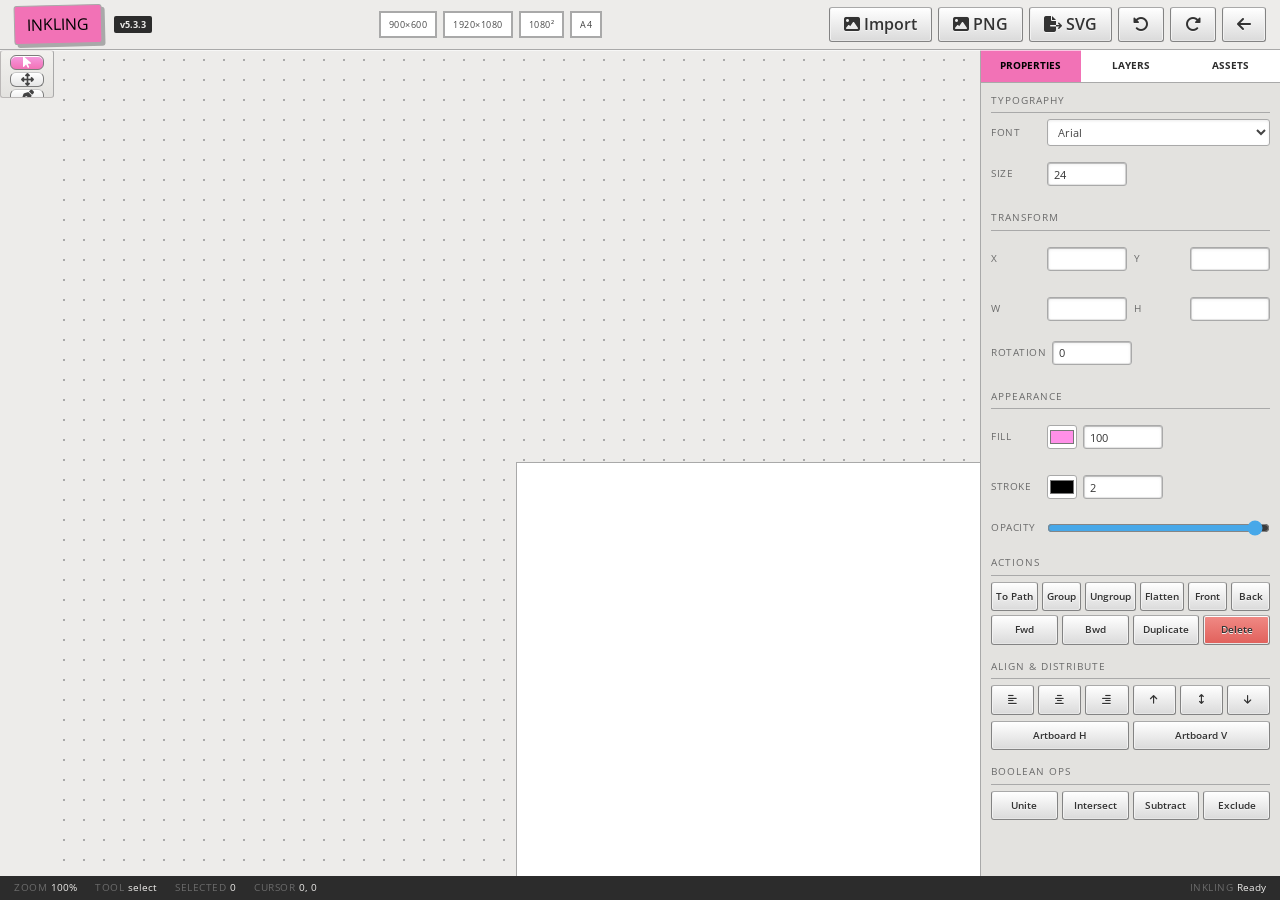
==== commit 05920b13: "fix & revert: fixing the stuff back to the only one UI that worked, and it will claim it back" ====
--- a/inkling.html
+++ b/inkling.html
@@ -132,7 +132,7 @@
 <header class="app-header">
   <div class="header-left">
     <a href="inkling.html" class="app-logo">INKLING</a>
-    <span class="version-badge">v5.4.1</span>
+    <span class="version-badge">v5.3.3</span>
   </div>
   <div class="header-center">
     <button class="preset-btn" data-w="900" data-h="600">900×600</button>
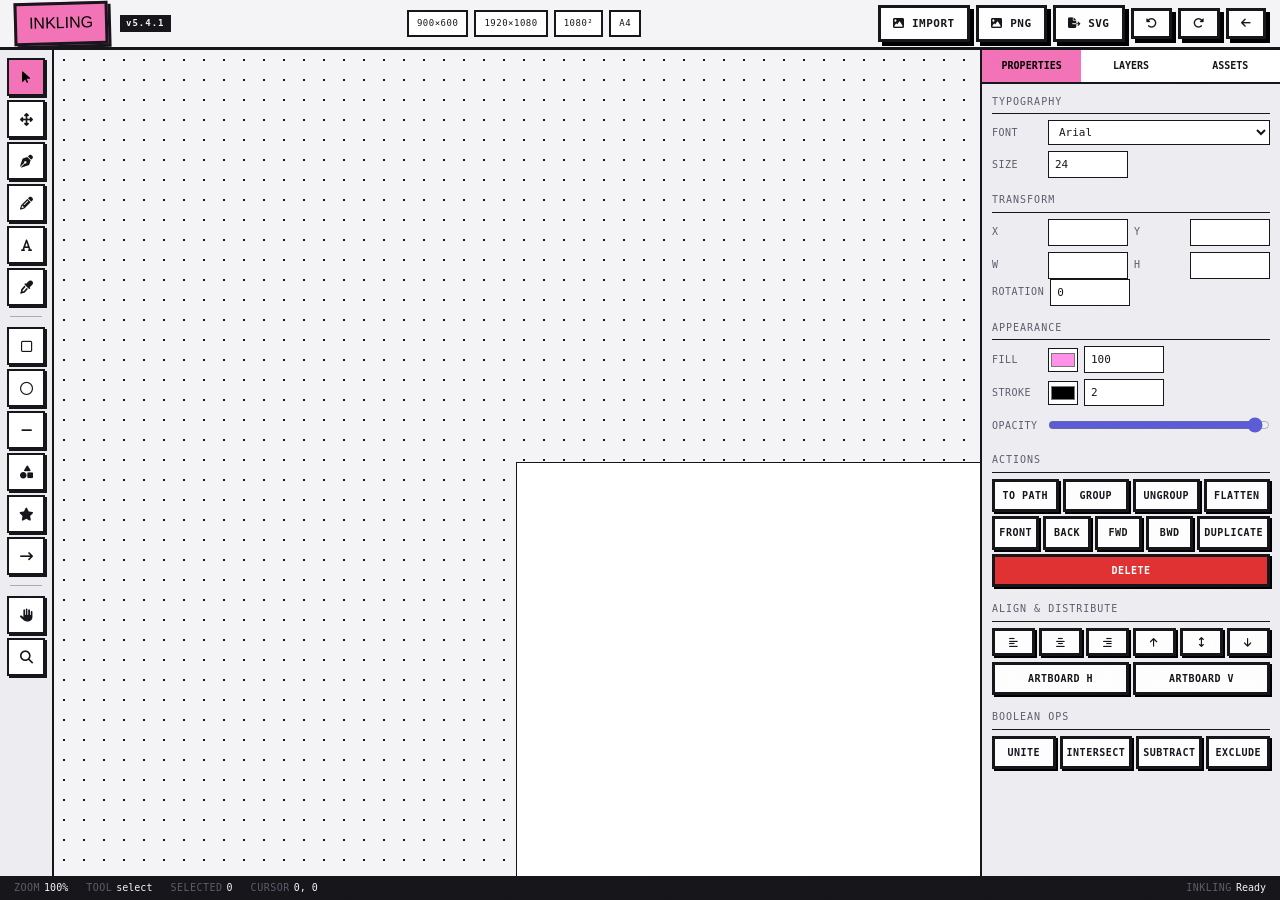
==== commit 97f0e860: "Add files via upload" ====
--- a/inkling.html
+++ b/inkling.html
@@ -14,7 +14,6 @@
 <link rel="stylesheet" href="https://cdnjs.cloudflare.com/ajax/libs/font-awesome/6.4.0/css/all.min.css">
 <link rel="stylesheet" href="shared/fonts.css">
 <link rel="stylesheet" href="shared/float.css">
-<link rel="stylesheet" href="shared/elementary/css/elementary.css">
 <script src="shared/i18n.js"></script>
 <script src="shared/float.js"></script>
 <script src="shared/exporters.js"></script>
@@ -44,13 +43,13 @@
 #workspace{flex:1;display:flex;overflow:hidden;min-height:0;position:relative}
 
 /* Left toolbar */
-#toolbar{width:var(--toolbar-w);background:linear-gradient(180deg,#f2f1ee,#e3e2df);border-right:1px solid var(--c-border);overflow-y:auto;display:flex;flex-direction:column;padding:4px 0;gap:2px;align-items:center;flex-shrink:0}
-.tool-btn{width:34px;height:34px;background:linear-gradient(180deg,#fff,#e5e5e5);border:1px solid var(--c-border-strong);border-top-color:#c8c8c8;cursor:pointer;display:grid;place-items:center;font-size:13px;transition:none;border-radius:6px;box-shadow:inset 0 1px 0 0 #fff}
-.tool-btn:hover{background:linear-gradient(180deg,#fce4f3,#f8cbe9);box-shadow:inset 0 1px 0 0 #fff}
-.tool-btn:active{box-shadow:inset 0 2px 4px rgba(0,0,0,.12);transform:translateY(1px)}
-.tool-btn.active{background:linear-gradient(180deg,#f59be0,#f272b6);color:#fff;border-color:var(--c-border-strong)}
-[data-theme="dark"] .tool-btn.active{background:linear-gradient(180deg,#b88af9,#9a5ae9);color:#fff}
-.tool-sep{width:60%;height:1px;background:var(--c-border);margin:6px 0;opacity:.4}
+#toolbar{width:var(--toolbar-w);background:var(--c-panel);border-right:var(--bw-sm) solid var(--c-border);overflow-y:auto;display:flex;flex-direction:column;padding:8px 0;gap:4px;align-items:center;flex-shrink:0}
+.tool-btn{width:38px;height:38px;background:var(--c-surface);border:2px solid var(--c-border);cursor:pointer;display:grid;place-items:center;font-size:13px;box-shadow:2px 2px 0 var(--c-border);transition:none}
+.tool-btn:hover{transform:translate(-1px,-1px);box-shadow:3px 3px 0 var(--c-border)}
+.tool-btn:active{transform:translate(1px,1px);box-shadow:1px 1px 0 var(--c-border)}
+.tool-btn.active{background:var(--c-pink);color:#000}
+[data-theme="dark"] .tool-btn.active{background:var(--c-purple);color:#fff}
+.tool-sep{width:60%;height:1px;background:var(--c-border);margin:6px 0;opacity:.3}
 
 /* Viewport */
 #viewport{flex:1;position:relative;overflow:hidden;touch-action:none;background:var(--c-bg);background-image:radial-gradient(var(--c-border) 1px, transparent 1px);background-size:20px 20px;background-position:0 0}
@@ -132,7 +131,7 @@
 <header class="app-header">
   <div class="header-left">
     <a href="inkling.html" class="app-logo">INKLING</a>
-    <span class="version-badge">v5.3.3</span>
+    <span class="version-badge">v5.4.1</span>
   </div>
   <div class="header-center">
     <button class="preset-btn" data-w="900" data-h="600">900×600</button>
--- a/shared/fonts.css
+++ b/shared/fonts.css
@@ -116,320 +116,4 @@
   font-display: swap;
   src: url(fonts/Space-Mono-700.woff2) format('woff2');
   unicode-range: U+0000-00FF, U+0131, U+0152-0153, U+02BB-02BC, U+02C6, U+02DA, U+02DC, U+0304, U+0308, U+0329, U+2000-206F, U+20AC, U+2122, U+2191, U+2193, U+2212, U+2215, U+FEFF, U+FFFD;
-}
-/* =========================================================================
-   elementary-CSS font stack (Open Sans, Inconsolata, Droid Serif)
-   Vendored woff2 subsets with unicode-range: only the needed subset loads.
-   ========================================================================= */
-@font-face {
-  font-family: 'Droid Serif';
-  font-style: italic;
-  font-weight: 400;
-  font-display: swap;
-  src: url(fonts/DroidSerif-400-italic-1.woff2) format('woff2');
-  unicode-range: U+0000-00FF, U+0131, U+0152-0153, U+02BB-02BC, U+02C6, U+02DA, U+02DC, U+0304, U+0308, U+0329, U+2000-206F, U+20AC, U+2122, U+2191, U+2193, U+2212, U+2215, U+FEFF, U+FFFD;
-}
-@font-face {
-  font-family: 'Droid Serif';
-  font-style: normal;
-  font-weight: 400;
-  font-display: swap;
-  src: url(fonts/DroidSerif-400-1.woff2) format('woff2');
-  unicode-range: U+0000-00FF, U+0131, U+0152-0153, U+02BB-02BC, U+02C6, U+02DA, U+02DC, U+0304, U+0308, U+0329, U+2000-206F, U+20AC, U+2122, U+2191, U+2193, U+2212, U+2215, U+FEFF, U+FFFD;
-}
-@font-face {
-  font-family: 'Droid Serif';
-  font-style: normal;
-  font-weight: 700;
-  font-display: swap;
-  src: url(fonts/DroidSerif-700-1.woff2) format('woff2');
-  unicode-range: U+0000-00FF, U+0131, U+0152-0153, U+02BB-02BC, U+02C6, U+02DA, U+02DC, U+0304, U+0308, U+0329, U+2000-206F, U+20AC, U+2122, U+2191, U+2193, U+2212, U+2215, U+FEFF, U+FFFD;
-}
-@font-face {
-  font-family: 'Inconsolata';
-  font-style: normal;
-  font-weight: 400;
-  font-display: swap;
-  src: url(fonts/Inconsolata-400-1.woff2) format('woff2');
-  unicode-range: U+0102-0103, U+0110-0111, U+0128-0129, U+0168-0169, U+01A0-01A1, U+01AF-01B0, U+0300-0301, U+0303-0304, U+0308-0309, U+0323, U+0329, U+1EA0-1EF9, U+20AB;
-}
-@font-face {
-  font-family: 'Inconsolata';
-  font-style: normal;
-  font-weight: 400;
-  font-display: swap;
-  src: url(fonts/Inconsolata-400-2.woff2) format('woff2');
-  unicode-range: U+0100-02BA, U+02BD-02C5, U+02C7-02CC, U+02CE-02D7, U+02DD-02FF, U+0304, U+0308, U+0329, U+1D00-1DBF, U+1E00-1E9F, U+1EF2-1EFF, U+2020, U+20A0-20AB, U+20AD-20C4, U+2113, U+2C60-2C7F, U+A720-A7FF;
-}
-@font-face {
-  font-family: 'Inconsolata';
-  font-style: normal;
-  font-weight: 400;
-  font-display: swap;
-  src: url(fonts/Inconsolata-400-3.woff2) format('woff2');
-  unicode-range: U+0000-00FF, U+0131, U+0152-0153, U+02BB-02BC, U+02C6, U+02DA, U+02DC, U+0304, U+0308, U+0329, U+2000-206F, U+20AC, U+2122, U+2191, U+2193, U+2212, U+2215, U+FEFF, U+FFFD;
-}
-@font-face {
-  font-family: 'Inconsolata';
-  font-style: normal;
-  font-weight: 700;
-  font-display: swap;
-  src: url(fonts/Inconsolata-700-1.woff2) format('woff2');
-  unicode-range: U+0102-0103, U+0110-0111, U+0128-0129, U+0168-0169, U+01A0-01A1, U+01AF-01B0, U+0300-0301, U+0303-0304, U+0308-0309, U+0323, U+0329, U+1EA0-1EF9, U+20AB;
-}
-@font-face {
-  font-family: 'Inconsolata';
-  font-style: normal;
-  font-weight: 700;
-  font-display: swap;
-  src: url(fonts/Inconsolata-700-2.woff2) format('woff2');
-  unicode-range: U+0100-02BA, U+02BD-02C5, U+02C7-02CC, U+02CE-02D7, U+02DD-02FF, U+0304, U+0308, U+0329, U+1D00-1DBF, U+1E00-1E9F, U+1EF2-1EFF, U+2020, U+20A0-20AB, U+20AD-20C4, U+2113, U+2C60-2C7F, U+A720-A7FF;
-}
-@font-face {
-  font-family: 'Inconsolata';
-  font-style: normal;
-  font-weight: 700;
-  font-display: swap;
-  src: url(fonts/Inconsolata-700-3.woff2) format('woff2');
-  unicode-range: U+0000-00FF, U+0131, U+0152-0153, U+02BB-02BC, U+02C6, U+02DA, U+02DC, U+0304, U+0308, U+0329, U+2000-206F, U+20AC, U+2122, U+2191, U+2193, U+2212, U+2215, U+FEFF, U+FFFD;
-}
-@font-face {
-  font-family: 'Open Sans';
-  font-style: normal;
-  font-weight: 400;
-  font-display: swap;
-  src: url(fonts/OpenSans-400-1.woff2) format('woff2');
-  unicode-range: U+0460-052F, U+1C80-1C8A, U+20B4, U+2DE0-2DFF, U+A640-A69F, U+FE2E-FE2F;
-}
-@font-face {
-  font-family: 'Open Sans';
-  font-style: normal;
-  font-weight: 400;
-  font-display: swap;
-  src: url(fonts/OpenSans-400-2.woff2) format('woff2');
-  unicode-range: U+0301, U+0400-045F, U+0490-0491, U+04B0-04B1, U+2116;
-}
-@font-face {
-  font-family: 'Open Sans';
-  font-style: normal;
-  font-weight: 400;
-  font-display: swap;
-  src: url(fonts/OpenSans-400-3.woff2) format('woff2');
-  unicode-range: U+1F00-1FFF;
-}
-@font-face {
-  font-family: 'Open Sans';
-  font-style: normal;
-  font-weight: 400;
-  font-display: swap;
-  src: url(fonts/OpenSans-400-4.woff2) format('woff2');
-  unicode-range: U+0370-0377, U+037A-037F, U+0384-038A, U+038C, U+038E-03A1, U+03A3-03FF;
-}
-@font-face {
-  font-family: 'Open Sans';
-  font-style: normal;
-  font-weight: 400;
-  font-display: swap;
-  src: url(fonts/OpenSans-400-5.woff2) format('woff2');
-  unicode-range: U+0307-0308, U+0590-05FF, U+200C-2010, U+20AA, U+25CC, U+FB1D-FB4F;
-}
-@font-face {
-  font-family: 'Open Sans';
-  font-style: normal;
-  font-weight: 400;
-  font-display: swap;
-  src: url(fonts/OpenSans-400-6.woff2) format('woff2');
-  unicode-range: U+0302-0303, U+0305, U+0307-0308, U+0310, U+0312, U+0315, U+031A, U+0326-0327, U+032C, U+032F-0330, U+0332-0333, U+0338, U+033A, U+0346, U+034D, U+0391-03A1, U+03A3-03A9, U+03B1-03C9, U+03D1, U+03D5-03D6, U+03F0-03F1, U+03F4-03F5, U+2016-2017, U+2034-2038, U+203C, U+2040, U+2043, U+2047, U+2050, U+2057, U+205F, U+2070-2071, U+2074-209F, U+20D0-20DC, U+20E1, U+20E5-20EF, U+2100-2112, U+2114-2115, U+2117-2121, U+2123-214F, U+2190, U+2192, U+2194-21AE, U+21B0-21E5, U+21F1-21F2, U+21F4-2211, U+2213-2214, U+2216-22FF, U+2308-230B, U+2310, U+2319, U+231C-2321, U+2336-237A, U+237C, U+2395, U+239B-23B7, U+23D0, U+23DC-23E1, U+2474-2475, U+25AF, U+25B3, U+25B7, U+25BD, U+25C1, U+25CA, U+25CC, U+25FB, U+266D-266F, U+27C0-27FF, U+2900-2AFF, U+2B0E-2B11, U+2B30-2B4C, U+2BFE, U+3030, U+FF5B, U+FF5D, U+1D400-1D7FF, U+1EE00-1EEFF;
-}
-@font-face {
-  font-family: 'Open Sans';
-  font-style: normal;
-  font-weight: 400;
-  font-display: swap;
-  src: url(fonts/OpenSans-400-7.woff2) format('woff2');
-  unicode-range: U+0001-000C, U+000E-001F, U+007F-009F, U+20DD-20E0, U+20E2-20E4, U+2150-218F, U+2190, U+2192, U+2194-2199, U+21AF, U+21E6-21F0, U+21F3, U+2218-2219, U+2299, U+22C4-22C6, U+2300-243F, U+2440-244A, U+2460-24FF, U+25A0-27BF, U+2800-28FF, U+2921-2922, U+2981, U+29BF, U+29EB, U+2B00-2BFF, U+4DC0-4DFF, U+FFF9-FFFB, U+10140-1018E, U+10190-1019C, U+101A0, U+101D0-101FD, U+102E0-102FB, U+10E60-10E7E, U+1D2C0-1D2D3, U+1D2E0-1D37F, U+1F000-1F0FF, U+1F100-1F1AE, U+1F1E6-1F1FF, U+1F30D-1F30F, U+1F315, U+1F31C, U+1F31E, U+1F320-1F32C, U+1F336, U+1F378, U+1F37D, U+1F382, U+1F393-1F39F, U+1F3A7-1F3A8, U+1F3AC-1F3AF, U+1F3C2, U+1F3C4-1F3C6, U+1F3CA-1F3CE, U+1F3D4-1F3E0, U+1F3ED, U+1F3F1-1F3F3, U+1F3F5-1F3F7, U+1F408, U+1F415, U+1F41F, U+1F426, U+1F43F, U+1F441-1F442, U+1F444, U+1F446-1F449, U+1F44C-1F44E, U+1F453, U+1F46A, U+1F47D, U+1F4A3, U+1F4B0, U+1F4B3, U+1F4B9, U+1F4BB, U+1F4BF, U+1F4C8-1F4CB, U+1F4D6, U+1F4DA, U+1F4DF, U+1F4E3-1F4E6, U+1F4EA-1F4ED, U+1F4F7, U+1F4F9-1F4FB, U+1F4FD-1F4FE, U+1F503, U+1F507-1F50B, U+1F50D, U+1F512-1F513, U+1F53E-1F54A, U+1F54F-1F5FA, U+1F610, U+1F650-1F67F, U+1F687, U+1F68D, U+1F691, U+1F694, U+1F698, U+1F6AD, U+1F6B2, U+1F6B9-1F6BA, U+1F6BC, U+1F6C6-1F6CF, U+1F6D3-1F6D7, U+1F6E0-1F6EA, U+1F6F0-1F6F3, U+1F6F7-1F6FC, U+1F700-1F80B, U+1F810-1F847, U+1F850-1F859, U+1F860-1F887, U+1F890-1F8AD, U+1F8B0-1F8BB, U+1F8C0-1F8C1, U+1F8D0-1F8D8, U+1F900-1F90B, U+1F93B, U+1F946, U+1F984, U+1F996, U+1F9E9, U+1FA00-1FA6F, U+1FA70-1FA7C, U+1FA80-1FAC6, U+1FAC8, U+1FACC-1FADD, U+1FADF-1FAEB, U+1FAEF-1FAFA, U+1FB00-1FBFF;
-}
-@font-face {
-  font-family: 'Open Sans';
-  font-style: normal;
-  font-weight: 400;
-  font-display: swap;
-  src: url(fonts/OpenSans-400-8.woff2) format('woff2');
-  unicode-range: U+0102-0103, U+0110-0111, U+0128-0129, U+0168-0169, U+01A0-01A1, U+01AF-01B0, U+0300-0301, U+0303-0304, U+0308-0309, U+0323, U+0329, U+1EA0-1EF9, U+20AB;
-}
-@font-face {
-  font-family: 'Open Sans';
-  font-style: normal;
-  font-weight: 400;
-  font-display: swap;
-  src: url(fonts/OpenSans-400-9.woff2) format('woff2');
-  unicode-range: U+0100-02BA, U+02BD-02C5, U+02C7-02CC, U+02CE-02D7, U+02DD-02FF, U+0304, U+0308, U+0329, U+1D00-1DBF, U+1E00-1E9F, U+1EF2-1EFF, U+2020, U+20A0-20AB, U+20AD-20C4, U+2113, U+2C60-2C7F, U+A720-A7FF;
-}
-@font-face {
-  font-family: 'Open Sans';
-  font-style: normal;
-  font-weight: 400;
-  font-display: swap;
-  src: url(fonts/OpenSans-400-10.woff2) format('woff2');
-  unicode-range: U+0000-00FF, U+0131, U+0152-0153, U+02BB-02BC, U+02C6, U+02DA, U+02DC, U+0304, U+0308, U+0329, U+2000-206F, U+20AC, U+2122, U+2191, U+2193, U+2212, U+2215, U+FEFF, U+FFFD;
-}
-@font-face {
-  font-family: 'Open Sans';
-  font-style: normal;
-  font-weight: 600;
-  font-display: swap;
-  src: url(fonts/OpenSans-600-1.woff2) format('woff2');
-  unicode-range: U+0460-052F, U+1C80-1C8A, U+20B4, U+2DE0-2DFF, U+A640-A69F, U+FE2E-FE2F;
-}
-@font-face {
-  font-family: 'Open Sans';
-  font-style: normal;
-  font-weight: 600;
-  font-display: swap;
-  src: url(fonts/OpenSans-600-2.woff2) format('woff2');
-  unicode-range: U+0301, U+0400-045F, U+0490-0491, U+04B0-04B1, U+2116;
-}
-@font-face {
-  font-family: 'Open Sans';
-  font-style: normal;
-  font-weight: 600;
-  font-display: swap;
-  src: url(fonts/OpenSans-600-3.woff2) format('woff2');
-  unicode-range: U+1F00-1FFF;
-}
-@font-face {
-  font-family: 'Open Sans';
-  font-style: normal;
-  font-weight: 600;
-  font-display: swap;
-  src: url(fonts/OpenSans-600-4.woff2) format('woff2');
-  unicode-range: U+0370-0377, U+037A-037F, U+0384-038A, U+038C, U+038E-03A1, U+03A3-03FF;
-}
-@font-face {
-  font-family: 'Open Sans';
-  font-style: normal;
-  font-weight: 600;
-  font-display: swap;
-  src: url(fonts/OpenSans-600-5.woff2) format('woff2');
-  unicode-range: U+0307-0308, U+0590-05FF, U+200C-2010, U+20AA, U+25CC, U+FB1D-FB4F;
-}
-@font-face {
-  font-family: 'Open Sans';
-  font-style: normal;
-  font-weight: 600;
-  font-display: swap;
-  src: url(fonts/OpenSans-600-6.woff2) format('woff2');
-  unicode-range: U+0302-0303, U+0305, U+0307-0308, U+0310, U+0312, U+0315, U+031A, U+0326-0327, U+032C, U+032F-0330, U+0332-0333, U+0338, U+033A, U+0346, U+034D, U+0391-03A1, U+03A3-03A9, U+03B1-03C9, U+03D1, U+03D5-03D6, U+03F0-03F1, U+03F4-03F5, U+2016-2017, U+2034-2038, U+203C, U+2040, U+2043, U+2047, U+2050, U+2057, U+205F, U+2070-2071, U+2074-209F, U+20D0-20DC, U+20E1, U+20E5-20EF, U+2100-2112, U+2114-2115, U+2117-2121, U+2123-214F, U+2190, U+2192, U+2194-21AE, U+21B0-21E5, U+21F1-21F2, U+21F4-2211, U+2213-2214, U+2216-22FF, U+2308-230B, U+2310, U+2319, U+231C-2321, U+2336-237A, U+237C, U+2395, U+239B-23B7, U+23D0, U+23DC-23E1, U+2474-2475, U+25AF, U+25B3, U+25B7, U+25BD, U+25C1, U+25CA, U+25CC, U+25FB, U+266D-266F, U+27C0-27FF, U+2900-2AFF, U+2B0E-2B11, U+2B30-2B4C, U+2BFE, U+3030, U+FF5B, U+FF5D, U+1D400-1D7FF, U+1EE00-1EEFF;
-}
-@font-face {
-  font-family: 'Open Sans';
-  font-style: normal;
-  font-weight: 600;
-  font-display: swap;
-  src: url(fonts/OpenSans-600-7.woff2) format('woff2');
-  unicode-range: U+0001-000C, U+000E-001F, U+007F-009F, U+20DD-20E0, U+20E2-20E4, U+2150-218F, U+2190, U+2192, U+2194-2199, U+21AF, U+21E6-21F0, U+21F3, U+2218-2219, U+2299, U+22C4-22C6, U+2300-243F, U+2440-244A, U+2460-24FF, U+25A0-27BF, U+2800-28FF, U+2921-2922, U+2981, U+29BF, U+29EB, U+2B00-2BFF, U+4DC0-4DFF, U+FFF9-FFFB, U+10140-1018E, U+10190-1019C, U+101A0, U+101D0-101FD, U+102E0-102FB, U+10E60-10E7E, U+1D2C0-1D2D3, U+1D2E0-1D37F, U+1F000-1F0FF, U+1F100-1F1AE, U+1F1E6-1F1FF, U+1F30D-1F30F, U+1F315, U+1F31C, U+1F31E, U+1F320-1F32C, U+1F336, U+1F378, U+1F37D, U+1F382, U+1F393-1F39F, U+1F3A7-1F3A8, U+1F3AC-1F3AF, U+1F3C2, U+1F3C4-1F3C6, U+1F3CA-1F3CE, U+1F3D4-1F3E0, U+1F3ED, U+1F3F1-1F3F3, U+1F3F5-1F3F7, U+1F408, U+1F415, U+1F41F, U+1F426, U+1F43F, U+1F441-1F442, U+1F444, U+1F446-1F449, U+1F44C-1F44E, U+1F453, U+1F46A, U+1F47D, U+1F4A3, U+1F4B0, U+1F4B3, U+1F4B9, U+1F4BB, U+1F4BF, U+1F4C8-1F4CB, U+1F4D6, U+1F4DA, U+1F4DF, U+1F4E3-1F4E6, U+1F4EA-1F4ED, U+1F4F7, U+1F4F9-1F4FB, U+1F4FD-1F4FE, U+1F503, U+1F507-1F50B, U+1F50D, U+1F512-1F513, U+1F53E-1F54A, U+1F54F-1F5FA, U+1F610, U+1F650-1F67F, U+1F687, U+1F68D, U+1F691, U+1F694, U+1F698, U+1F6AD, U+1F6B2, U+1F6B9-1F6BA, U+1F6BC, U+1F6C6-1F6CF, U+1F6D3-1F6D7, U+1F6E0-1F6EA, U+1F6F0-1F6F3, U+1F6F7-1F6FC, U+1F700-1F80B, U+1F810-1F847, U+1F850-1F859, U+1F860-1F887, U+1F890-1F8AD, U+1F8B0-1F8BB, U+1F8C0-1F8C1, U+1F8D0-1F8D8, U+1F900-1F90B, U+1F93B, U+1F946, U+1F984, U+1F996, U+1F9E9, U+1FA00-1FA6F, U+1FA70-1FA7C, U+1FA80-1FAC6, U+1FAC8, U+1FACC-1FADD, U+1FADF-1FAEB, U+1FAEF-1FAFA, U+1FB00-1FBFF;
-}
-@font-face {
-  font-family: 'Open Sans';
-  font-style: normal;
-  font-weight: 600;
-  font-display: swap;
-  src: url(fonts/OpenSans-600-8.woff2) format('woff2');
-  unicode-range: U+0102-0103, U+0110-0111, U+0128-0129, U+0168-0169, U+01A0-01A1, U+01AF-01B0, U+0300-0301, U+0303-0304, U+0308-0309, U+0323, U+0329, U+1EA0-1EF9, U+20AB;
-}
-@font-face {
-  font-family: 'Open Sans';
-  font-style: normal;
-  font-weight: 600;
-  font-display: swap;
-  src: url(fonts/OpenSans-600-9.woff2) format('woff2');
-  unicode-range: U+0100-02BA, U+02BD-02C5, U+02C7-02CC, U+02CE-02D7, U+02DD-02FF, U+0304, U+0308, U+0329, U+1D00-1DBF, U+1E00-1E9F, U+1EF2-1EFF, U+2020, U+20A0-20AB, U+20AD-20C4, U+2113, U+2C60-2C7F, U+A720-A7FF;
-}
-@font-face {
-  font-family: 'Open Sans';
-  font-style: normal;
-  font-weight: 600;
-  font-display: swap;
-  src: url(fonts/OpenSans-600-10.woff2) format('woff2');
-  unicode-range: U+0000-00FF, U+0131, U+0152-0153, U+02BB-02BC, U+02C6, U+02DA, U+02DC, U+0304, U+0308, U+0329, U+2000-206F, U+20AC, U+2122, U+2191, U+2193, U+2212, U+2215, U+FEFF, U+FFFD;
-}
-@font-face {
-  font-family: 'Open Sans';
-  font-style: normal;
-  font-weight: 700;
-  font-display: swap;
-  src: url(fonts/OpenSans-700-1.woff2) format('woff2');
-  unicode-range: U+0460-052F, U+1C80-1C8A, U+20B4, U+2DE0-2DFF, U+A640-A69F, U+FE2E-FE2F;
-}
-@font-face {
-  font-family: 'Open Sans';
-  font-style: normal;
-  font-weight: 700;
-  font-display: swap;
-  src: url(fonts/OpenSans-700-2.woff2) format('woff2');
-  unicode-range: U+0301, U+0400-045F, U+0490-0491, U+04B0-04B1, U+2116;
-}
-@font-face {
-  font-family: 'Open Sans';
-  font-style: normal;
-  font-weight: 700;
-  font-display: swap;
-  src: url(fonts/OpenSans-700-3.woff2) format('woff2');
-  unicode-range: U+1F00-1FFF;
-}
-@font-face {
-  font-family: 'Open Sans';
-  font-style: normal;
-  font-weight: 700;
-  font-display: swap;
-  src: url(fonts/OpenSans-700-4.woff2) format('woff2');
-  unicode-range: U+0370-0377, U+037A-037F, U+0384-038A, U+038C, U+038E-03A1, U+03A3-03FF;
-}
-@font-face {
-  font-family: 'Open Sans';
-  font-style: normal;
-  font-weight: 700;
-  font-display: swap;
-  src: url(fonts/OpenSans-700-5.woff2) format('woff2');
-  unicode-range: U+0307-0308, U+0590-05FF, U+200C-2010, U+20AA, U+25CC, U+FB1D-FB4F;
-}
-@font-face {
-  font-family: 'Open Sans';
-  font-style: normal;
-  font-weight: 700;
-  font-display: swap;
-  src: url(fonts/OpenSans-700-6.woff2) format('woff2');
-  unicode-range: U+0302-0303, U+0305, U+0307-0308, U+0310, U+0312, U+0315, U+031A, U+0326-0327, U+032C, U+032F-0330, U+0332-0333, U+0338, U+033A, U+0346, U+034D, U+0391-03A1, U+03A3-03A9, U+03B1-03C9, U+03D1, U+03D5-03D6, U+03F0-03F1, U+03F4-03F5, U+2016-2017, U+2034-2038, U+203C, U+2040, U+2043, U+2047, U+2050, U+2057, U+205F, U+2070-2071, U+2074-209F, U+20D0-20DC, U+20E1, U+20E5-20EF, U+2100-2112, U+2114-2115, U+2117-2121, U+2123-214F, U+2190, U+2192, U+2194-21AE, U+21B0-21E5, U+21F1-21F2, U+21F4-2211, U+2213-2214, U+2216-22FF, U+2308-230B, U+2310, U+2319, U+231C-2321, U+2336-237A, U+237C, U+2395, U+239B-23B7, U+23D0, U+23DC-23E1, U+2474-2475, U+25AF, U+25B3, U+25B7, U+25BD, U+25C1, U+25CA, U+25CC, U+25FB, U+266D-266F, U+27C0-27FF, U+2900-2AFF, U+2B0E-2B11, U+2B30-2B4C, U+2BFE, U+3030, U+FF5B, U+FF5D, U+1D400-1D7FF, U+1EE00-1EEFF;
-}
-@font-face {
-  font-family: 'Open Sans';
-  font-style: normal;
-  font-weight: 700;
-  font-display: swap;
-  src: url(fonts/OpenSans-700-7.woff2) format('woff2');
-  unicode-range: U+0001-000C, U+000E-001F, U+007F-009F, U+20DD-20E0, U+20E2-20E4, U+2150-218F, U+2190, U+2192, U+2194-2199, U+21AF, U+21E6-21F0, U+21F3, U+2218-2219, U+2299, U+22C4-22C6, U+2300-243F, U+2440-244A, U+2460-24FF, U+25A0-27BF, U+2800-28FF, U+2921-2922, U+2981, U+29BF, U+29EB, U+2B00-2BFF, U+4DC0-4DFF, U+FFF9-FFFB, U+10140-1018E, U+10190-1019C, U+101A0, U+101D0-101FD, U+102E0-102FB, U+10E60-10E7E, U+1D2C0-1D2D3, U+1D2E0-1D37F, U+1F000-1F0FF, U+1F100-1F1AE, U+1F1E6-1F1FF, U+1F30D-1F30F, U+1F315, U+1F31C, U+1F31E, U+1F320-1F32C, U+1F336, U+1F378, U+1F37D, U+1F382, U+1F393-1F39F, U+1F3A7-1F3A8, U+1F3AC-1F3AF, U+1F3C2, U+1F3C4-1F3C6, U+1F3CA-1F3CE, U+1F3D4-1F3E0, U+1F3ED, U+1F3F1-1F3F3, U+1F3F5-1F3F7, U+1F408, U+1F415, U+1F41F, U+1F426, U+1F43F, U+1F441-1F442, U+1F444, U+1F446-1F449, U+1F44C-1F44E, U+1F453, U+1F46A, U+1F47D, U+1F4A3, U+1F4B0, U+1F4B3, U+1F4B9, U+1F4BB, U+1F4BF, U+1F4C8-1F4CB, U+1F4D6, U+1F4DA, U+1F4DF, U+1F4E3-1F4E6, U+1F4EA-1F4ED, U+1F4F7, U+1F4F9-1F4FB, U+1F4FD-1F4FE, U+1F503, U+1F507-1F50B, U+1F50D, U+1F512-1F513, U+1F53E-1F54A, U+1F54F-1F5FA, U+1F610, U+1F650-1F67F, U+1F687, U+1F68D, U+1F691, U+1F694, U+1F698, U+1F6AD, U+1F6B2, U+1F6B9-1F6BA, U+1F6BC, U+1F6C6-1F6CF, U+1F6D3-1F6D7, U+1F6E0-1F6EA, U+1F6F0-1F6F3, U+1F6F7-1F6FC, U+1F700-1F80B, U+1F810-1F847, U+1F850-1F859, U+1F860-1F887, U+1F890-1F8AD, U+1F8B0-1F8BB, U+1F8C0-1F8C1, U+1F8D0-1F8D8, U+1F900-1F90B, U+1F93B, U+1F946, U+1F984, U+1F996, U+1F9E9, U+1FA00-1FA6F, U+1FA70-1FA7C, U+1FA80-1FAC6, U+1FAC8, U+1FACC-1FADD, U+1FADF-1FAEB, U+1FAEF-1FAFA, U+1FB00-1FBFF;
-}
-@font-face {
-  font-family: 'Open Sans';
-  font-style: normal;
-  font-weight: 700;
-  font-display: swap;
-  src: url(fonts/OpenSans-700-8.woff2) format('woff2');
-  unicode-range: U+0102-0103, U+0110-0111, U+0128-0129, U+0168-0169, U+01A0-01A1, U+01AF-01B0, U+0300-0301, U+0303-0304, U+0308-0309, U+0323, U+0329, U+1EA0-1EF9, U+20AB;
-}
-@font-face {
-  font-family: 'Open Sans';
-  font-style: normal;
-  font-weight: 700;
-  font-display: swap;
-  src: url(fonts/OpenSans-700-9.woff2) format('woff2');
-  unicode-range: U+0100-02BA, U+02BD-02C5, U+02C7-02CC, U+02CE-02D7, U+02DD-02FF, U+0304, U+0308, U+0329, U+1D00-1DBF, U+1E00-1E9F, U+1EF2-1EFF, U+2020, U+20A0-20AB, U+20AD-20C4, U+2113, U+2C60-2C7F, U+A720-A7FF;
-}
-@font-face {
-  font-family: 'Open Sans';
-  font-style: normal;
-  font-weight: 700;
-  font-display: swap;
-  src: url(fonts/OpenSans-700-10.woff2) format('woff2');
-  unicode-range: U+0000-00FF, U+0131, U+0152-0153, U+02BB-02BC, U+02C6, U+02DA, U+02DC, U+0304, U+0308, U+0329, U+2000-206F, U+20AC, U+2122, U+2191, U+2193, U+2212, U+2215, U+FEFF, U+FFFD;
 }
--- a/shared/float.css
+++ b/shared/float.css
@@ -1,56 +1,52 @@
 /* =========================================================================
-   FLOAT SUITE: Shared Design System (elementary-CSS based)
-   Reskin over the elementary OS design language. All class names/ids preserved
-   so existing app DOM + float.js keep working.
-   Load order in pages: shared/fonts.css -> shared/float.css ->
-   shared/elementary/css/elementary.css  (elements, icons, forms)
+   FLOAT SUITE: Shared Design System
+   Neo-brutalist foundation used by the portal and all three apps.
+   Loaded via <link rel="stylesheet" href="shared/float.css">.
    ========================================================================= */
 
-/* ----- Design tokens (elementary palette) ------------------------------- */
+/* ----- Design tokens -------------------------------------------------- */
 :root{
   /* Surfaces */
-  --c-bg:#EDECEA;
-  --c-surface:#FFFFFF;
-  --c-surface2:#F5F4F2;
-  --c-panel:#E3E2DF;
-  --c-text:#2C2C2C;
-  --c-border:#A9A9A9;
-  --c-border-strong:#7C7C7C;
-  --c-muted:#6B6B6B;
-
-  /* Elementary accent */
-  --c-primary:#47A8E9;
+  --c-bg:#F4F4F7;
+  --c-surface:#ffffff;
+  --c-surface2:#FAFAFC;
+  --c-panel:#ECECF1;
+  --c-text:#15151A;
+  --c-border:#15151A;
+  --c-muted:#5C5C6B;
+
+  /* Brand accents */
+  --c-primary:#5B5BD6;
   --c-pink:#F272B6;
-  --c-blue:#47A8E9;
-  --c-accent:#2CA7F8;
-  --c-green:#5BBF3F;
-  --c-orange:#F9A54A;
-  --c-red:#E1605B;
-  --c-purple:#9A5AE9;
+  --c-blue:#2F6FED;
+  --c-accent:#00B8D9;
+  --c-green:#10B981;
+  --c-orange:#F97316;
+  --c-red:#E03131;
+  --c-purple:#7C3AED;
   --c-yellow:#FACC15;
 
   /* Status colors */
-  --c-success:#5BBF3F;
-  --c-danger:#E1605B;
-  --c-warn:#F9A54A;
-  --c-info:#47A8E9;
-
-  /* Lines & shadows (soft elementary) */
-  --bw:1px;
-  --bw-sm:1px;
-  --shadow:0 2px 8px rgba(0,0,0,.12);
-  --shadow-sm:0 1px 4px rgba(0,0,0,.10);
-  --shadow-lg:0 8px 24px rgba(0,0,0,.18);
-  --shadow-hover:0 5px 14px rgba(0,0,0,.20);
-  --shadow-active:inset 0 2px 4px rgba(0,0,0,.12);
+  --c-success:#10B981;
+  --c-danger:#E03131;
+  --c-warn:#F97316;
+  --c-info:#00B8D9;
+
+  /* Lines & shadows */
+  --bw:3px;
+  --bw-sm:2px;
+  --shadow:6px 6px 0 #000;
+  --shadow-sm:4px 4px 0 #000;
+  --shadow-lg:8px 8px 0 #000;
+  --shadow-hover:9px 9px 0 #000;
+  --shadow-active:2px 2px 0 #000;
 
   /* Typography */
-  --font-head:'Open Sans',sans-serif;
-  --font-ui:'Open Sans',sans-serif;
-  --font-body:'Open Sans',sans-serif;
-  --font-mono:'Inconsolata', monospace;
-
-  /* Layout */
+  --font-head:'Archivo Black',sans-serif;
+  --font-ui:'Space Mono',monospace;
+  --font-body:'Helvetica Neue',Helvetica,Arial,sans-serif;
+
+  /* Layout (apps override per page) */
   --header-h:52px;
   --menu-h:32px;
   --sidebar-w:260px;
@@ -58,43 +54,48 @@
   --bottom-h:180px;
 
   /* Motion */
-  --theme-transition:background-color .18s ease, color .18s ease;
-  --grain-opacity:0;
-  --radius:3px;
-
-  --c-glass:rgba(255,255,255,.94);
-}
+  --theme-transition:none;
+  --grain-opacity:.04;
+  --radius:0;
+
+  /* Translucent surface used by glass panels (menus, popovers) */
+  --c-glass:rgba(255,255,255,.90);
+}
+
+/* Dark theme: full token override */
 [data-theme="dark"]{
-  --c-bg:#2B2C2E;
-  --c-surface:#36363A;
-  --c-surface2:#3F4043;
-  --c-panel:#252529;
-  --c-text:#ECECEC;
-  --c-border:#5C5C60;
-  --c-border-strong:#7A7A7E;
-  --c-muted:#B0B0B4;
-
-  --c-primary:#5BC0F0;
+  --c-bg:#101014;
+  --c-surface:#18181F;
+  --c-surface2:#1F1F28;
+  --c-panel:#131318;
+  --c-text:#F2F2F8;
+  --c-border:#EAEAF2;
+  --c-muted:#A0A0B0;
+
+  --c-primary:#6E6CD8;
   --c-pink:#F272B6;
-  --c-blue:#5BC0F0;
-  --c-accent:#4FAFDF;
-  --c-green:#7FD066;
-  --c-orange:#F9A54A;
-  --c-red:#F07A75;
-  --c-purple:#B383F0;
+  --c-blue:#5BA6F0;
+  --c-accent:#5BD6FF;
+  --c-green:#3DDC84;
+  --c-orange:#FB923C;
+  --c-red:#FF5C5C;
+  --c-purple:#B591FF;
   --c-yellow:#FACC15;
 
-  --c-success:#7FD066;
-  --c-danger:#F07A75;
-  --c-warn:#F9A54A;
-  --c-info:#5BC0F0;
-
-  --c-glass:rgba(44,44,48,.94);
-
-  --shadow:0 2px 8px rgba(0,0,0,.40);
-  --shadow-sm:0 1px 4px rgba(0,0,0,.32);
-  --shadow-lg:0 8px 24px rgba(0,0,0,.50);
-  --shadow-hover:0 5px 14px rgba(0,0,0,.46);
+  --c-success:#3DDC84;
+  --c-danger:#FF5C5C;
+  --c-warn:#FFA94D;
+  --c-info:#5BD6FF;
+
+  --c-glass:rgba(22,22,28,.90);
+
+  --shadow:6px 6px 0 rgba(255,255,255,.18);
+  --shadow-sm:4px 4px 0 rgba(255,255,255,.12);
+  --shadow-lg:8px 8px 0 rgba(255,255,255,.22);
+  --shadow-hover:9px 9px 0 rgba(255,255,255,.25);
+  --shadow-active:1px 1px 0 rgba(255,255,255,.12);
+
+  --grain-opacity:.06;
 }
 
 /* ----- Reset ---------------------------------------------------------- */
@@ -109,281 +110,343 @@
   transition:var(--theme-transition);
   -webkit-font-smoothing:antialiased;
   text-rendering:optimizeLegibility;
-  font-size:15px;
 }
 img,svg,canvas{display:block;max-width:100%}
 button,input,select,textarea{font:inherit;color:inherit}
-a{color:var(--c-accent);text-decoration:none}
-a:hover{text-decoration:underline}
-:focus-visible{outline:2px solid var(--c-primary);outline-offset:2px;border-radius:var(--radius)}
+a{color:inherit;text-decoration:none}
+:focus-visible{outline:3px solid var(--c-primary);outline-offset:2px}
+/* Native controls (select popups, date pickers, scrollbars) follow the theme */
 :root{color-scheme:light}
 [data-theme="dark"]{color-scheme:dark}
-/* Retire grain overlay */
-body::after{display:none!important}
+
+/* Subtle film grain overlay */
+body::after{
+  content:'';position:fixed;inset:0;
+  background-image:url("data:image/svg+xml,%3Csvg viewBox='0 0 200 200' xmlns='http://www.w3.org/2000/svg'%3E%3Cfilter id='n'%3E%3CfeTurbulence type='fractalNoise' baseFrequency='0.85' numOctaves='3' stitchTiles='stitch'/%3E%3C/filter%3E%3Crect width='100%25' height='100%25' filter='url(%23n)' opacity='1'/%3E%3C/svg%3E");
+  background-size:160px;opacity:var(--grain-opacity);
+  pointer-events:none;z-index:9998;mix-blend-mode:overlay;
+}
 
 /* ----- Typography ----------------------------------------------------- */
 h1,h2,h3,h4,.head{
   font-family:var(--font-head);
-  font-weight:400;
-  letter-spacing:0;
-  line-height:1.3;
-  text-transform:none;
-  margin:20px 0 10px;
-}
-.mono,.ui{font-family:var(--font-mono)!important}
+  text-transform:uppercase;
+  font-weight:900;
+  letter-spacing:-.02em;
+  line-height:1;
+}
+.mono,.ui{font-family:var(--font-ui)}
 small{font-size:.85em}
 .muted{color:var(--c-muted)}
-.sr-only{position:absolute;width:1px;height:1px;padding:0;margin:-1px;overflow:hidden;clip:rect(0,0,0,0);white-space:nowrap;border:0}
+.sr-only{
+  position:absolute;width:1px;height:1px;padding:0;margin:-1px;
+  overflow:hidden;clip:rect(0,0,0,0);white-space:nowrap;border:0;
+}
 
 /* ----- Buttons -------------------------------------------------------- */
 .btn{
   display:inline-flex;align-items:center;justify-content:center;gap:8px;
-  background:linear-gradient(180deg,#fff,#e5e5e5);border:1px solid var(--c-border-strong);border-top-color:#c8c8c8;
-  padding:5px 14px;font-family:var(--font-ui);font-weight:600;
-  text-transform:none;cursor:pointer;
-  box-shadow:inset 0 1px 0 0 #fff;
-  font-size:13px;letter-spacing:0;color:var(--c-text);
-  transition:none;border-radius:var(--radius);
+  background:var(--c-glass);border:var(--bw) solid var(--c-border);backdrop-filter:blur(8px) saturate(1.2);
+  padding:11px 20px;font-family:var(--font-ui);font-weight:700;
+  text-transform:uppercase;cursor:pointer;box-shadow:var(--shadow-sm);
+  font-size:12px;letter-spacing:.5px;color:var(--c-text);
+  transition:none;
   user-select:none;white-space:nowrap;
 }
-[data-theme="dark"] .btn{background:linear-gradient(180deg,#46464a,#3a3a3e)}
-.btn:hover{background:linear-gradient(180deg,#f0f8fe,#d8eefc);box-shadow:inset 0 1px 0 0 #fff}
-.btn:active{background:linear-gradient(180deg,#dfeef9,#caddf2);box-shadow:var(--shadow-active)}
-.btn:disabled{opacity:.45;cursor:not-allowed}
-.btn-primary{background:linear-gradient(180deg,#5bc0f0,#47a8e9)!important;color:#fff;box-shadow:inset 0 1px 0 0 #8ad8ff}
-.btn-danger{background:linear-gradient(180deg,#f08a85,#e1605b)!important;color:#fff}
-.btn-success{background:linear-gradient(180deg,#7ad85e,#5bbf3f)!important;color:#fff}
-.btn-info{background:linear-gradient(180deg,#5bc0f0,#47a8e9)!important;color:#fff}
-.btn-dark{background:linear-gradient(180deg,#4b4b4f,#252529)!important;color:#fff}
+.btn:hover{box-shadow:var(--shadow)}
+.btn:active{box-shadow:var(--shadow-active)}
+.btn:disabled{opacity:.45;cursor:not-allowed;transform:none;box-shadow:var(--shadow-sm)}
+.btn-primary{background:var(--c-primary);color:#fff}
+.btn-danger{background:var(--c-danger);color:#fff}
+/* Dark theme: bright status colours are toned down so buttons keep contrast
+   against the dark panels instead of glowing. */
+[data-theme="dark"] .btn-danger{background:#C42B2B}
+[data-theme="dark"] .badge-danger{background:#C42B2B;color:#fff}
+[data-theme="dark"] .toast.danger{background:#C42B2B;color:#fff}
+.btn-success{background:var(--c-success);color:#000}
+.btn-info{background:var(--c-info);color:#000}
+.btn-dark{background:#000;color:#fff;border-color:#000}
 .btn-ghost{background:transparent;box-shadow:none;border-color:transparent}
-.btn-ghost:hover{background:rgba(0,0,0,.06);box-shadow:none}
-.btn-sm{padding:3px 8px;font-size:12px}
-.btn-xs{padding:2px 6px;font-size:11px}
-.btn-icon{padding:5px 8px;aspect-ratio:1;gap:0}
+.btn-ghost:hover{background:var(--c-surface);box-shadow:var(--shadow-sm)}
+.btn-sm{padding:7px 12px;font-size:11px;box-shadow:var(--shadow-sm)}
+.btn-xs{padding:4px 8px;font-size:10px;box-shadow:2px 2px 0 #000}
+.btn-icon{padding:9px;aspect-ratio:1;gap:0}
 .btn-block{display:flex;width:100%}
 
-/* ----- Badges & chips ----------------------------------------------- */
+/* ----- Badges & chips ------------------------------------------------- */
 .badge{
   display:inline-flex;align-items:center;gap:5px;
-  background:var(--c-primary);color:#fff;
-  padding:2px 8px;font-size:11px;font-weight:700;
-  font-family:var(--font-ui);text-transform:none;letter-spacing:0;border-radius:var(--radius);
-}
-.badge-primary{background:var(--c-primary)}
-.badge-success{background:var(--c-success)}
-.badge-danger{background:var(--c-danger)}
-.badge-info{background:var(--c-info)}
+  background:var(--c-border);color:var(--c-surface);
+  padding:3px 8px;font-size:10px;font-weight:700;
+  font-family:var(--font-ui);text-transform:uppercase;letter-spacing:.5px;
+}
+.badge-primary{background:var(--c-primary);color:#fff}
+.badge-success{background:var(--c-success);color:#000}
+.badge-danger{background:var(--c-danger);color:#fff}
+.badge-info{background:var(--c-info);color:#000}
 .chip{
   display:inline-flex;align-items:center;gap:6px;
-  background:var(--c-surface2);border:1px solid var(--c-border);
-  padding:4px 10px;font-family:var(--font-ui);font-size:12px;
-  cursor:pointer;user-select:none;border-radius:var(--radius);
-  transition:none;
-}
-.chip:hover{background:var(--c-surface)}
+  background:var(--c-surface2);border:2px solid var(--c-border);
+  padding:6px 12px;font-family:var(--font-ui);font-size:11px;
+  cursor:pointer;user-select:none;text-transform:uppercase;
+  transition:none;
+}
+.chip:hover{box-shadow:2px 2px 0 var(--c-border)}
 .chip.active{background:var(--c-primary);color:#fff}
 
 /* ----- Forms ---------------------------------------------------------- */
 input[type="text"],input[type="number"],input[type="email"],
 input[type="url"],input[type="password"],input[type="search"],
 select,textarea{
-  background:var(--c-surface);border:1px solid var(--c-border);
-  padding:4px 6px;font-family:var(--font-ui);font-size:13px;
-  width:100%;outline:none;border-radius:var(--radius);
-  box-shadow:inset 0 1px 3px rgba(0,0,0,.08);
+  background:var(--c-surface);border:var(--bw-sm) solid var(--c-border);
+  padding:8px 10px;font-family:var(--font-ui);font-size:12px;
+  width:100%;outline:none;
 }
 input:focus,select:focus,textarea:focus{
   border-color:var(--c-primary);
-  box-shadow:0 0 0 2px rgba(71,168,233,.35);
+  box-shadow:0 0 0 2px var(--c-primary);
 }
 input[type="range"]{width:100%;accent-color:var(--c-primary)}
-input[type="color"]{width:36px;height:26px;padding:0;border:1px solid var(--c-border);cursor:pointer;background:var(--c-surface);border-radius:var(--radius)}
+input[type="color"]{
+  width:36px;height:36px;padding:0;border:var(--bw-sm) solid var(--c-border);
+  cursor:pointer;background:var(--c-surface);
+}
 input[type="checkbox"],input[type="radio"]{accent-color:var(--c-primary);width:auto}
-label{font-family:var(--font-ui);font-size:12px;text-transform:none;letter-spacing:0;color:var(--c-muted)}
-.field{display:flex;flex-direction:column;gap:4px;margin-bottom:10px}
+label{font-family:var(--font-ui);font-size:11px;text-transform:uppercase;letter-spacing:.5px;color:var(--c-muted)}
+.field{display:flex;flex-direction:column;gap:6px;margin-bottom:12px}
 .field-row{display:flex;align-items:center;gap:8px}
 .field-row label{margin:0}
 
 /* ----- App shell ------------------------------------------------------ */
 .app-header{
   display:flex;align-items:center;justify-content:space-between;
-  padding:0 16px;height:var(--header-h);
-  background:linear-gradient(180deg,#f7f7f5,#e3e2df);border-bottom:1px solid var(--c-border);
+  padding:0 18px;height:var(--header-h);
+  background:var(--c-bg);border-bottom:var(--bw) solid var(--c-border);
   position:sticky;top:0;z-index:50;
-  box-shadow:0 1px 0 rgba(255,255,255,.6);
 }
 .app-logo{
   font-family:var(--font-head);font-size:16px;
-  background:linear-gradient(180deg,#66c2f5,#47a8e9);padding:5px 12px;
-  border:1px solid var(--c-border-strong);border-radius:var(--radius);
-  box-shadow:inset 0 1px 0 0 #9ad8ff,0 1px 2px rgba(0,0,0,.25);
-  transform:none;color:#fff;white-space:nowrap;
+  background:var(--c-primary);padding:6px 12px;
+  border:var(--bw) solid var(--c-border);
+  box-shadow:3px 3px 0 var(--c-border);
+  transform:rotate(-1.5deg);color:#000;white-space:nowrap;
   display:inline-flex;align-items:baseline;gap:4px;
 }
+.app-logo:hover{transform:rotate(1deg) scale(1.02)}
 .app-logo .logo-suffix{font-size:11px;opacity:.7}
-.version-badge{font-family:var(--font-ui);font-size:9px;font-weight:700;background:var(--c-text);color:var(--c-bg);padding:2px 6px;border-radius:2px}
-
-/* ----- Unity HUD: menubar -------------------------------------------- */
+.version-badge{
+  font-family:var(--font-ui);font-size:9px;font-weight:700;
+  background:var(--c-text);color:var(--c-bg);
+  padding:2px 6px;letter-spacing:1px;
+}
+
+/* ----- Unity HUD: global menu bar ------------------------------------- */
 .hud-menubar{
   display:flex;align-items:center;gap:0;
-  height:var(--menu-h);background:linear-gradient(180deg,#f9f9f7,#e8e7e4);
-  border-bottom:1px solid var(--c-border);
+  height:var(--menu-h);background:var(--c-panel);
+  border-bottom:var(--bw-sm) solid var(--c-border);
   padding:0 6px;font-family:var(--font-ui);font-size:12px;
   position:sticky;top:var(--header-h);z-index:1000;
-  overflow:visible;flex-wrap:nowrap;white-space:nowrap;
-  box-shadow:0 1px 0 rgba(255,255,255,.6);
-}
-.hud-menu{position:relative;height:100%;display:flex;align-items:stretch;z-index:1}
+  /* overflow:visible so dropdowns can escape vertically.
+     Horizontal overflow (very long menus on small screens) is handled
+     via flex-wrap below instead of clipping. */
+  overflow:visible;
+  flex-wrap:nowrap;
+  white-space:nowrap;
+}
+.hud-menu{
+  position:relative;height:100%;display:flex;align-items:stretch;
+  /* Establish a stacking context so the dropdown's z-index is local
+     to this menu but still rendered above the menubar's siblings. */
+  z-index:1;
+}
 .hud-menu.open{z-index:1001}
 .hud-menu-btn{
   background:transparent;border:none;cursor:pointer;
-  padding:0 12px;font-family:inherit;font-size:inherit;font-weight:600;
-  color:var(--c-text);text-transform:none;letter-spacing:0;
+  padding:0 12px;font-family:inherit;font-size:inherit;font-weight:700;
+  color:var(--c-text);text-transform:uppercase;letter-spacing:.5px;
+  border-right:1px solid transparent;border-left:1px solid transparent;
 }
 .hud-menu-btn:hover,.hud-menu.open .hud-menu-btn{
-  background:linear-gradient(180deg,#66c2f5,#47a8e9);color:#fff;
+  background:var(--c-primary);color:#fff;
+}
+.hud-menu.open .hud-menu-btn{
+  border-left-color:var(--c-border);
+  border-right-color:var(--c-border);
 }
 .hud-dropdown{
-  position:absolute;top:100%;left:0;min-width:220px;
-  background:var(--c-glass);border:1px solid var(--c-border-strong);backdrop-filter:blur(8px);
-  box-shadow:var(--shadow);padding:4px 0;border-radius:var(--radius);
-  z-index:9999;display:none;max-height:80vh;overflow-y:auto;
+  position:absolute;top:100%;left:0;min-width:240px;
+  background:var(--c-glass);border:var(--bw) solid var(--c-border);backdrop-filter:blur(8px) saturate(1.2);
+  box-shadow:var(--shadow);padding:6px 0;
+  /* Very high z-index so the dropdown is always above app content
+     (toolbars, sidebars, viewports, etc.). */
+  z-index:9999;
+  display:none;
+  max-height:80vh;overflow-y:auto;
 }
 .hud-menu.open .hud-dropdown{display:block}
 .hud-item{
   display:flex;align-items:center;justify-content:space-between;gap:18px;
-  padding:5px 12px;cursor:pointer;font-family:var(--font-ui);font-size:12px;
+  padding:8px 14px;cursor:pointer;font-family:var(--font-ui);font-size:12px;
   color:var(--c-text);background:transparent;border:none;width:100%;
-  text-align:left;letter-spacing:0;text-transform:none;
-  border-radius:0;
+  text-align:left;text-transform:none;letter-spacing:0;
 }
 .hud-item:hover{background:var(--c-primary);color:#fff}
 .hud-item:disabled{opacity:.4;cursor:not-allowed}
-.hud-sep{height:1px;background:var(--c-border);margin:4px 0;opacity:.6}
+.hud-item:disabled:hover{background:transparent;color:var(--c-text)}
+.hud-item .hud-kbd{
+  font-size:10px;opacity:.6;font-family:var(--font-ui);
+  text-transform:uppercase;letter-spacing:.5px;
+}
+.hud-sep{height:2px;background:var(--c-border);margin:6px 0;opacity:.2}
 .hud-menubar-spacer{flex:1}
-.hud-menubar-right{display:flex;align-items:center;gap:6px;padding-left:10px}
+.hud-menubar-right{display:flex;align-items:center;gap:8px;padding-left:10px}
 .hud-lang-select{
-  background:var(--c-surface);border:1px solid var(--c-border-strong);
-  font-family:var(--font-ui);font-size:11px;font-weight:600;
-  padding:3px 6px;cursor:pointer;border-radius:var(--radius);
-}
-.hud-hint{display:inline-flex;align-items:center;gap:6px;font-size:10px;color:var(--c-muted);padding:0 6px}
-.hud-hint kbd{background:var(--c-surface);border:1px solid var(--c-border);padding:1px 5px;font-family:var(--font-ui);font-size:9px;border-radius:2px}
-
-/* ----- HUD search overlay -------------------------------------------- */
+  background:var(--c-surface);border:2px solid var(--c-border);
+  font-family:var(--font-ui);font-size:10px;font-weight:700;
+  padding:3px 6px;cursor:pointer;text-transform:uppercase;
+}
+.hud-hint{
+  display:inline-flex;align-items:center;gap:6px;
+  font-size:10px;color:var(--c-muted);padding:0 8px;
+}
+.hud-hint kbd{
+  background:var(--c-surface);border:2px solid var(--c-border);
+  padding:1px 5px;font-family:var(--font-ui);font-size:9px;
+  box-shadow:1px 1px 0 var(--c-border);
+}
+
+/* ----- HUD search overlay (Alt-triggered) ---------------------------- */
 .hud-overlay{
   position:fixed;inset:0;z-index:9000;
-  background:rgba(0,0,0,.45);backdrop-filter:blur(4px);
+  background:rgba(10,10,16,.5);backdrop-filter:blur(6px);
   display:flex;align-items:flex-start;justify-content:center;
   padding-top:15vh;opacity:0;visibility:hidden;
-  transition:opacity .18s ease,visibility .18s ease;
+  transition:none;
 }
 .hud-overlay.open{opacity:1;visibility:visible}
 .hud-search-box{
   width:min(640px,90vw);background:var(--c-surface);
-  border:1px solid var(--c-border-strong);
+  border:var(--bw) solid var(--c-border);
   box-shadow:var(--shadow-lg);transform:translateY(-12px);
-  transition:transform .18s ease;border-radius:var(--radius);
+  transition:none;
 }
 .hud-overlay.open .hud-search-box{transform:translateY(0)}
 .hud-search-input{
-  width:100%;padding:12px 16px;font-size:15px;
-  font-family:var(--font-ui);font-weight:600;
+  width:100%;padding:16px 20px;font-size:16px;
+  font-family:var(--font-ui);font-weight:700;
   background:transparent;border:none;outline:none;
   color:var(--c-text);
 }
-.hud-search-input::placeholder{color:var(--c-muted);font-size:12px;font-weight:400}
-.hud-results{max-height:50vh;overflow-y:auto;border-top:1px solid var(--c-border)}
+.hud-search-input::placeholder{color:var(--c-muted);text-transform:uppercase;font-size:13px}
+.hud-results{
+  max-height:50vh;overflow-y:auto;border-top:2px solid var(--c-border);
+}
 .hud-result{
   display:flex;align-items:center;justify-content:space-between;
-  padding:8px 16px;cursor:pointer;border-bottom:1px solid var(--c-border);
+  padding:10px 20px;cursor:pointer;border-bottom:1px solid var(--c-border);
   font-family:var(--font-ui);font-size:12px;
 }
 .hud-result:hover,.hud-result.selected{background:var(--c-primary);color:#fff}
 .hud-result-group{font-size:10px;text-transform:uppercase;opacity:.6;letter-spacing:.5px}
-.hud-result-kbd{font-family:var(--font-ui);font-size:10px;background:var(--c-surface);padding:2px 6px;border:1px solid var(--c-border);border-radius:2px}
-.hud-empty{padding:16px;text-align:center;color:var(--c-muted);font-family:var(--font-ui);font-size:12px}
-
-/* ----- Shortcuts overlay --------------------------------------------- */
+.hud-result-kbd{
+  font-family:var(--font-ui);font-size:10px;
+  background:var(--c-surface);padding:2px 6px;border:1px solid var(--c-border);
+}
+.hud-empty{padding:20px;text-align:center;color:var(--c-muted);font-family:var(--font-ui);font-size:12px}
+
+/* ----- Shortcuts overlay ---------------------------------------------- */
 .shortcuts-overlay{
   position:fixed;inset:0;z-index:9100;
-  background:rgba(0,0,0,.45);backdrop-filter:blur(4px);
+  background:rgba(10,10,16,.55);backdrop-filter:blur(6px);
   display:flex;align-items:center;justify-content:center;
   padding:20px;opacity:0;visibility:hidden;
-  transition:opacity .18s ease,visibility .18s ease;
+  transition:none;
 }
 .shortcuts-overlay.open{opacity:1;visibility:visible}
 .shortcuts-modal{
   width:min(720px,95vw);max-height:88vh;overflow-y:auto;
-  background:var(--c-glass);border:1px solid var(--c-border-strong);backdrop-filter:blur(8px);
-  box-shadow:var(--shadow-lg);padding:22px;border-radius:var(--radius);
-}
-.shortcuts-modal h2{font-size:20px;margin-bottom:4px;display:flex;align-items:center;gap:10px}
-.shortcuts-modal .modal-sub{font-family:var(--font-ui);font-size:11px;color:var(--c-muted);margin-bottom:16px;text-transform:none;letter-spacing:0}
-.shortcuts-grid{display:grid;grid-template-columns:1fr 1fr;gap:20px}
+  background:var(--c-glass);border:var(--bw) solid var(--c-border);backdrop-filter:blur(8px) saturate(1.2);
+  box-shadow:var(--shadow-lg);padding:28px;
+}
+.shortcuts-modal h2{
+  font-size:24px;margin-bottom:4px;
+  display:flex;align-items:center;gap:10px;
+}
+.shortcuts-modal .modal-sub{font-family:var(--font-ui);font-size:11px;color:var(--c-muted);margin-bottom:20px;text-transform:uppercase;letter-spacing:1px}
+.shortcuts-grid{display:grid;grid-template-columns:1fr 1fr;gap:24px}
 @media (max-width:640px){.shortcuts-grid{grid-template-columns:1fr}}
 .shortcuts-section h3{
-  font-family:var(--font-ui);font-size:11px;text-transform:none;
-  letter-spacing:0;padding-bottom:4px;border-bottom:1px solid var(--c-border);
-  margin-bottom:8px;color:var(--c-muted);
-}
-.shortcuts-list{list-style:none;display:flex;flex-direction:column;gap:4px;margin-bottom:12px}
-.shortcuts-list li{display:flex;justify-content:space-between;align-items:center;gap:12px;font-family:var(--font-ui);font-size:12px;padding:2px 0}
+  font-family:var(--font-ui);font-size:11px;text-transform:uppercase;
+  letter-spacing:1px;padding-bottom:6px;border-bottom:2px solid var(--c-border);
+  margin-bottom:10px;color:var(--c-muted);
+}
+.shortcuts-list{list-style:none;display:flex;flex-direction:column;gap:6px;margin-bottom:16px}
+.shortcuts-list li{
+  display:flex;justify-content:space-between;align-items:center;gap:12px;
+  font-family:var(--font-ui);font-size:12px;padding:4px 0;
+}
 .shortcuts-list .keys{display:inline-flex;gap:4px}
-.shortcuts-list kbd{background:var(--c-surface2);border:1px solid var(--c-border);padding:2px 6px;font-family:var(--font-ui);font-size:10px;font-weight:600;border-radius:2px;min-width:22px;text-align:center}
+.shortcuts-list kbd{
+  background:var(--c-surface2);border:2px solid var(--c-border);
+  padding:2px 7px;font-family:var(--font-ui);font-size:10px;font-weight:700;
+  box-shadow:1px 1px 0 var(--c-border);min-width:24px;text-align:center;
+}
 
 /* ----- Modal ---------------------------------------------------------- */
 .modal-overlay{
   position:fixed;inset:0;z-index:8500;
-  background:rgba(0,0,0,.45);backdrop-filter:blur(4px);
+  background:rgba(10,10,16,.5);backdrop-filter:blur(6px);
   display:flex;align-items:center;justify-content:center;
   padding:20px;opacity:0;visibility:hidden;
-  transition:opacity .18s ease,visibility .18s ease;
+  transition:none;
 }
 .modal-overlay.open{opacity:1;visibility:visible}
 .modal{
-  background:var(--c-glass);border:1px solid var(--c-border-strong);backdrop-filter:blur(8px);
+  background:var(--c-glass);border:var(--bw) solid var(--c-border);backdrop-filter:blur(8px) saturate(1.2);
   box-shadow:var(--shadow-lg);width:min(540px,95vw);
   max-height:90vh;overflow-y:auto;display:flex;flex-direction:column;
-  border-radius:var(--radius);
-}
+  transform:none;
+}
+.modal-overlay.open .modal{transform:translateY(0)}
 .modal-header{
   display:flex;align-items:center;justify-content:space-between;
-  padding:10px 16px;border-bottom:1px solid var(--c-border);
-  background:linear-gradient(180deg,#66c2f5,#47a8e9);color:#fff;border-radius:var(--radius) var(--radius) 0 0;
-}
-.modal-header h3{font-size:15px}
+  padding:14px 20px;border-bottom:var(--bw-sm) solid var(--c-border);
+  background:var(--c-primary);color:#fff;
+}
+.modal-header h3{font-size:16px}
 .modal-close{
-  background:transparent;border:1px solid rgba(255,255,255,.6);cursor:pointer;
-  font-family:var(--font-ui);font-weight:700;font-size:13px;
-  width:24px;height:24px;display:grid;place-items:center;color:#fff;border-radius:2px;
-}
-.modal-close:hover{background:rgba(255,255,255,.25)}
-.modal-body{padding:16px;flex:1}
+  background:transparent;border:var(--bw-sm) solid var(--c-border);cursor:pointer;
+  font-family:var(--font-ui);font-weight:700;font-size:14px;
+  width:28px;height:28px;display:grid;place-items:center;color:var(--c-text);
+}
+.modal-close:hover{background:var(--c-text);color:var(--c-surface)}
+.modal-body{padding:20px;flex:1}
 .modal-footer{
   display:flex;justify-content:flex-end;gap:8px;
-  padding:10px 16px;border-top:1px solid var(--c-border);
-  background:var(--c-surface2);border-radius:0 0 var(--radius) var(--radius);
+  padding:14px 20px;border-top:var(--bw-sm) solid var(--c-border);
+  background:var(--c-surface2);
 }
 
 /* ----- Toast ---------------------------------------------------------- */
 .toast-container{
-  position:fixed;bottom:16px;left:50%;transform:translateX(-50%);
+  position:fixed;bottom:20px;left:50%;transform:translateX(-50%);
   z-index:9500;display:flex;flex-direction:column;gap:8px;
   pointer-events:none;max-width:90vw;
 }
 .toast{
   background:var(--c-text);color:var(--c-bg);
-  border:1px solid var(--c-border-strong);
-  padding:8px 14px;font-family:var(--font-ui);font-size:12px;
+  border:var(--bw-sm) solid var(--c-border);
+  padding:10px 16px;font-family:var(--font-ui);font-size:12px;
   box-shadow:var(--shadow-sm);pointer-events:auto;
   display:inline-flex;align-items:center;gap:8px;
-  border-radius:var(--radius);
-}
-.toast.success{background:var(--c-success);color:#fff}
+
+  text-transform:uppercase;letter-spacing:.5px;font-weight:700;
+}
+.toast.success{background:var(--c-success);color:#000}
 .toast.danger{background:var(--c-danger);color:#fff}
-.toast.warn{background:var(--c-warn);color:#fff}
-.toast.info{background:var(--c-info);color:#fff}
+.toast.warn{background:var(--c-warn);color:#000}
+.toast.info{background:var(--c-info);color:#000}
 
 /* ----- Loading screen ------------------------------------------------- */
 .loading-screen{
@@ -394,52 +457,85 @@
 }
 .loading-screen.hidden{opacity:0;visibility:hidden;pointer-events:none}
 .loading-logo{
-  font-family:var(--font-head);font-size:22px;
-  background:linear-gradient(180deg,#66c2f5,#47a8e9);padding:8px 18px;
-  border:1px solid var(--c-border-strong);border-radius:var(--radius);
-  box-shadow:var(--shadow-sm);color:#fff;
-  transform:none;
-}
-.loading-bar{width:140px;height:4px;background:var(--c-border);overflow:hidden;border-radius:2px}
-.loading-bar-fill{height:100%;background:var(--c-success);width:0;border-radius:2px}
-
-/* ----- Scroll progress / back-to-top --------------------------------- */
-.scroll-progress{position:fixed;top:0;left:0;height:3px;background:var(--c-primary);z-index:1001;width:0}
+  font-family:var(--font-head);font-size:24px;
+  background:var(--c-primary);padding:10px 20px;
+  border:var(--bw) solid var(--c-border);
+  box-shadow:4px 4px 0 var(--c-border);color:#000;
+  transform:rotate(-2deg);
+}
+.loading-bar{width:120px;height:6px;background:var(--c-border);overflow:hidden}
+.loading-bar-fill{height:100%;background:var(--c-success);width:0}
+
+/* ----- Scroll progress bar (portal) ---------------------------------- */
+.scroll-progress{
+  position:fixed;top:0;left:0;height:3px;background:var(--c-primary);
+  z-index:1001;width:0;border-bottom:2px solid var(--c-border);
+  will-change:width;
+}
+
+/* ----- Back to top FAB ------------------------------------------------ */
 .back-to-top{
-  position:fixed;bottom:16px;right:16px;z-index:200;
-  width:36px;height:36px;background:var(--c-primary);
-  border:1px solid var(--c-border-strong);box-shadow:var(--shadow-sm);
+  position:fixed;bottom:20px;right:20px;z-index:200;
+  width:44px;height:44px;background:var(--c-primary);
+  border:var(--bw) solid var(--c-border);box-shadow:var(--shadow-sm);
   cursor:pointer;display:none;align-items:center;justify-content:center;
-  font-size:16px;color:#fff;border-radius:var(--radius);
+  font-size:18px;color:#000;
 }
 .back-to-top.visible{display:flex}
-.back-to-top:hover{background:var(--c-accent)}
-
-/* ----- Utility classes ----------------------------------------------- */
-.flex{display:flex}.flex-col{flex-direction:column}.items-center{align-items:center}.justify-between{justify-content:space-between}.justify-center{justify-content:center}
+.back-to-top:hover{transform:translate(-2px,-2px);box-shadow:var(--shadow)}
+
+/* ----- Utility classes ------------------------------------------------ */
+.flex{display:flex}
+.flex-col{flex-direction:column}
+.items-center{align-items:center}
+.justify-between{justify-content:space-between}
+.justify-center{justify-content:center}
 .gap-1{gap:6px}.gap-2{gap:10px}.gap-3{gap:16px}.gap-4{gap:22px}
-.wrap{flex-wrap:wrap}.flex-1{flex:1}.hidden{display:none !important}
-.text-center{text-align:center}.text-right{text-align:right}.upper{text-transform:none}
-.mono{font-family:var(--font-mono)}
+.wrap{flex-wrap:wrap}
+.flex-1{flex:1}
+.hidden{display:none !important}
+.text-center{text-align:center}
+.text-right{text-align:right}
+.upper{text-transform:uppercase}
+.mono{font-family:var(--font-ui)}
 .mt-1{margin-top:6px}.mt-2{margin-top:12px}.mt-3{margin-top:20px}
 .mb-1{margin-bottom:6px}.mb-2{margin-bottom:12px}.mb-3{margin-bottom:20px}
 .p-1{padding:6px}.p-2{padding:12px}.p-3{padding:20px}
-.rounded{border-radius:var(--radius)}.full-w{width:100%}
+.rounded{border-radius:4px}
+.full-w{width:100%}
 .grid-2{display:grid;grid-template-columns:1fr 1fr;gap:12px}
 .grid-3{display:grid;grid-template-columns:repeat(3,1fr);gap:12px}
 @media(max-width:640px){.grid-2,.grid-3{grid-template-columns:1fr}}
 
-/* ----- Scrollbars (native thin, elementary) --------------------------- */
-*{scrollbar-width:thin;scrollbar-color:var(--c-border-strong) var(--c-surface2)}
-::-webkit-scrollbar{width:12px;height:12px;background:var(--c-surface2)}
-::-webkit-scrollbar-track{background:var(--c-surface2)}
-::-webkit-scrollbar-thumb{background:var(--c-border-strong);border:1px solid var(--c-bg);border-radius:6px;min-height:36px}
-::-webkit-scrollbar-thumb:hover{background:var(--c-text)}
-::-webkit-scrollbar-button{display:none;width:0;height:0}
+/* ----- Custom scrollbars ---------------------------------------------- */
+/* The default scrollbar chrome (arrows, double buttons, glow) is replaced by
+   a single square neo-brutalist bar that matches the rest of the UI. */
+*{ scrollbar-width:thin; scrollbar-color:var(--c-border) var(--c-surface2); }
+::-webkit-scrollbar{ width:14px; height:14px; background:var(--c-surface2); }
+::-webkit-scrollbar-track{ background:var(--c-surface2); border-left:2px solid var(--c-border); }
+::-webkit-scrollbar-thumb{
+  background:var(--c-primary);
+  border:2px solid var(--c-border);
+  min-height:40px;
+}
+::-webkit-scrollbar-thumb:hover{ background:var(--c-text); }
+::-webkit-scrollbar-corner{ background:var(--c-surface2); }
+::-webkit-scrollbar-button{ display:none; width:0; height:0; }
+textarea, .note-body, .paper, [contenteditable="true"]{ scrollbar-width:thin; }
+
+/* ----- Reduced motion ------------------------------------------------- */
+@media (prefers-reduced-motion:reduce){
+  *,*::before,*::after{
+    animation-duration:.01ms !important;
+    animation-iteration-count:1 !important;
+    transition-duration:.01ms !important;
+    scroll-behavior:auto !important;
+  }
+}
 
 /* ----- Print ---------------------------------------------------------- */
 @media print{
   body::after{display:none}
-  .hud-menubar,.app-header,.modal-overlay,.toast-container,.back-to-top,.scroll-progress,.loading-screen{display:none !important}
-}
-EOF+  .hud-menubar,.app-header,.modal-overlay,.toast-container,
+  .back-to-top,.scroll-progress,.loading-screen{display:none !important}
+}
